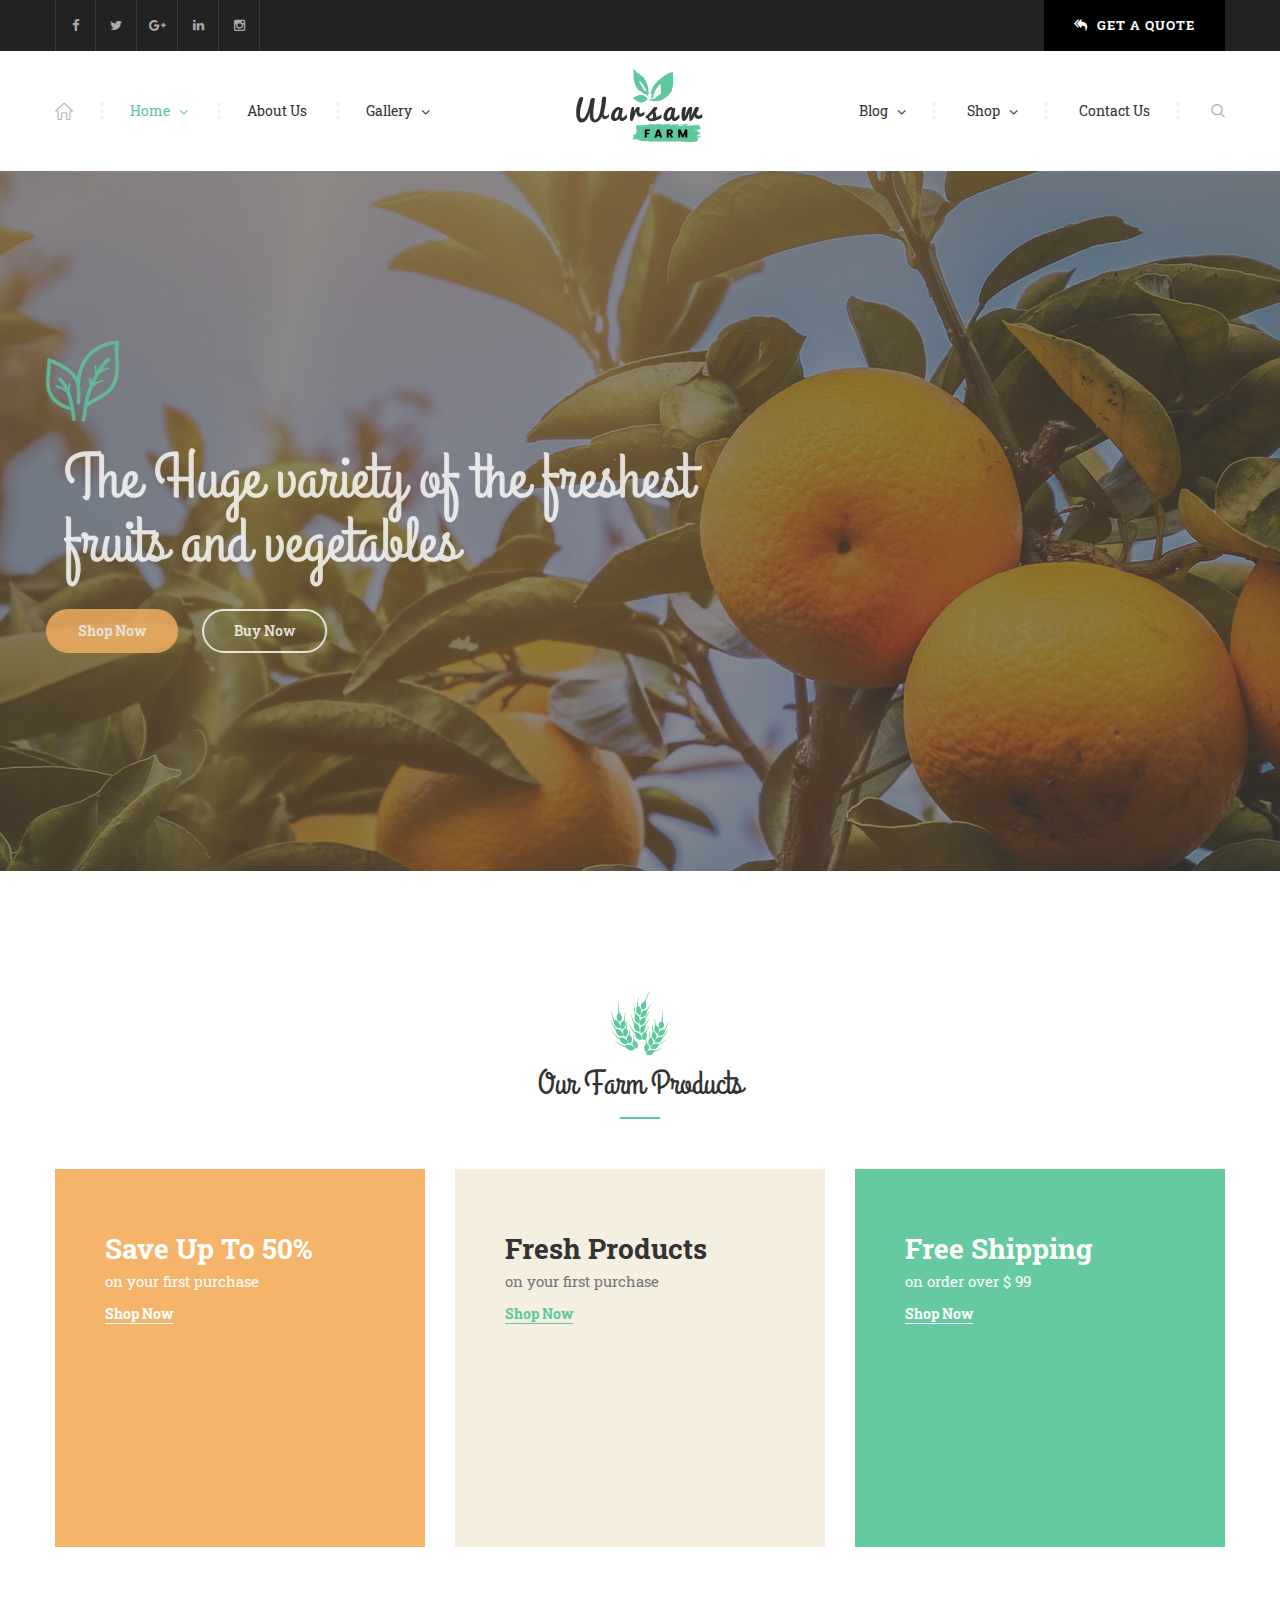
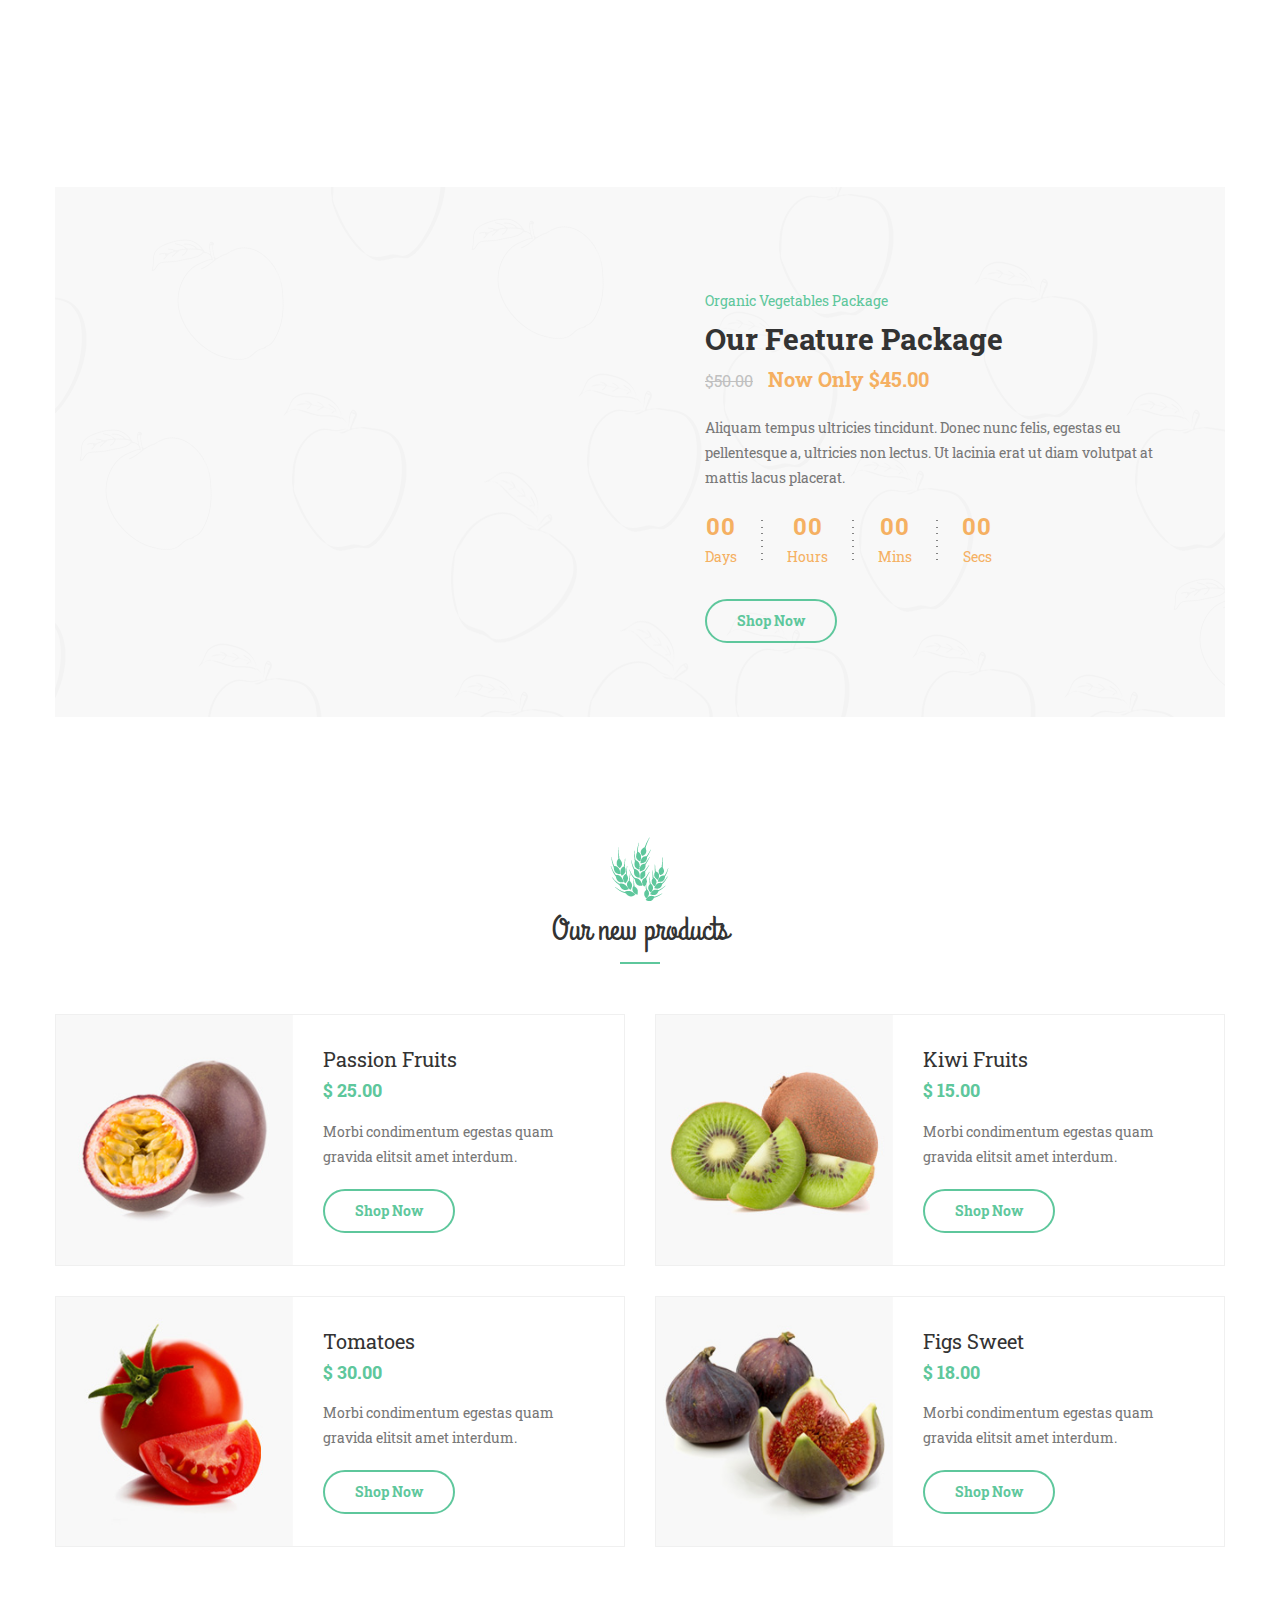
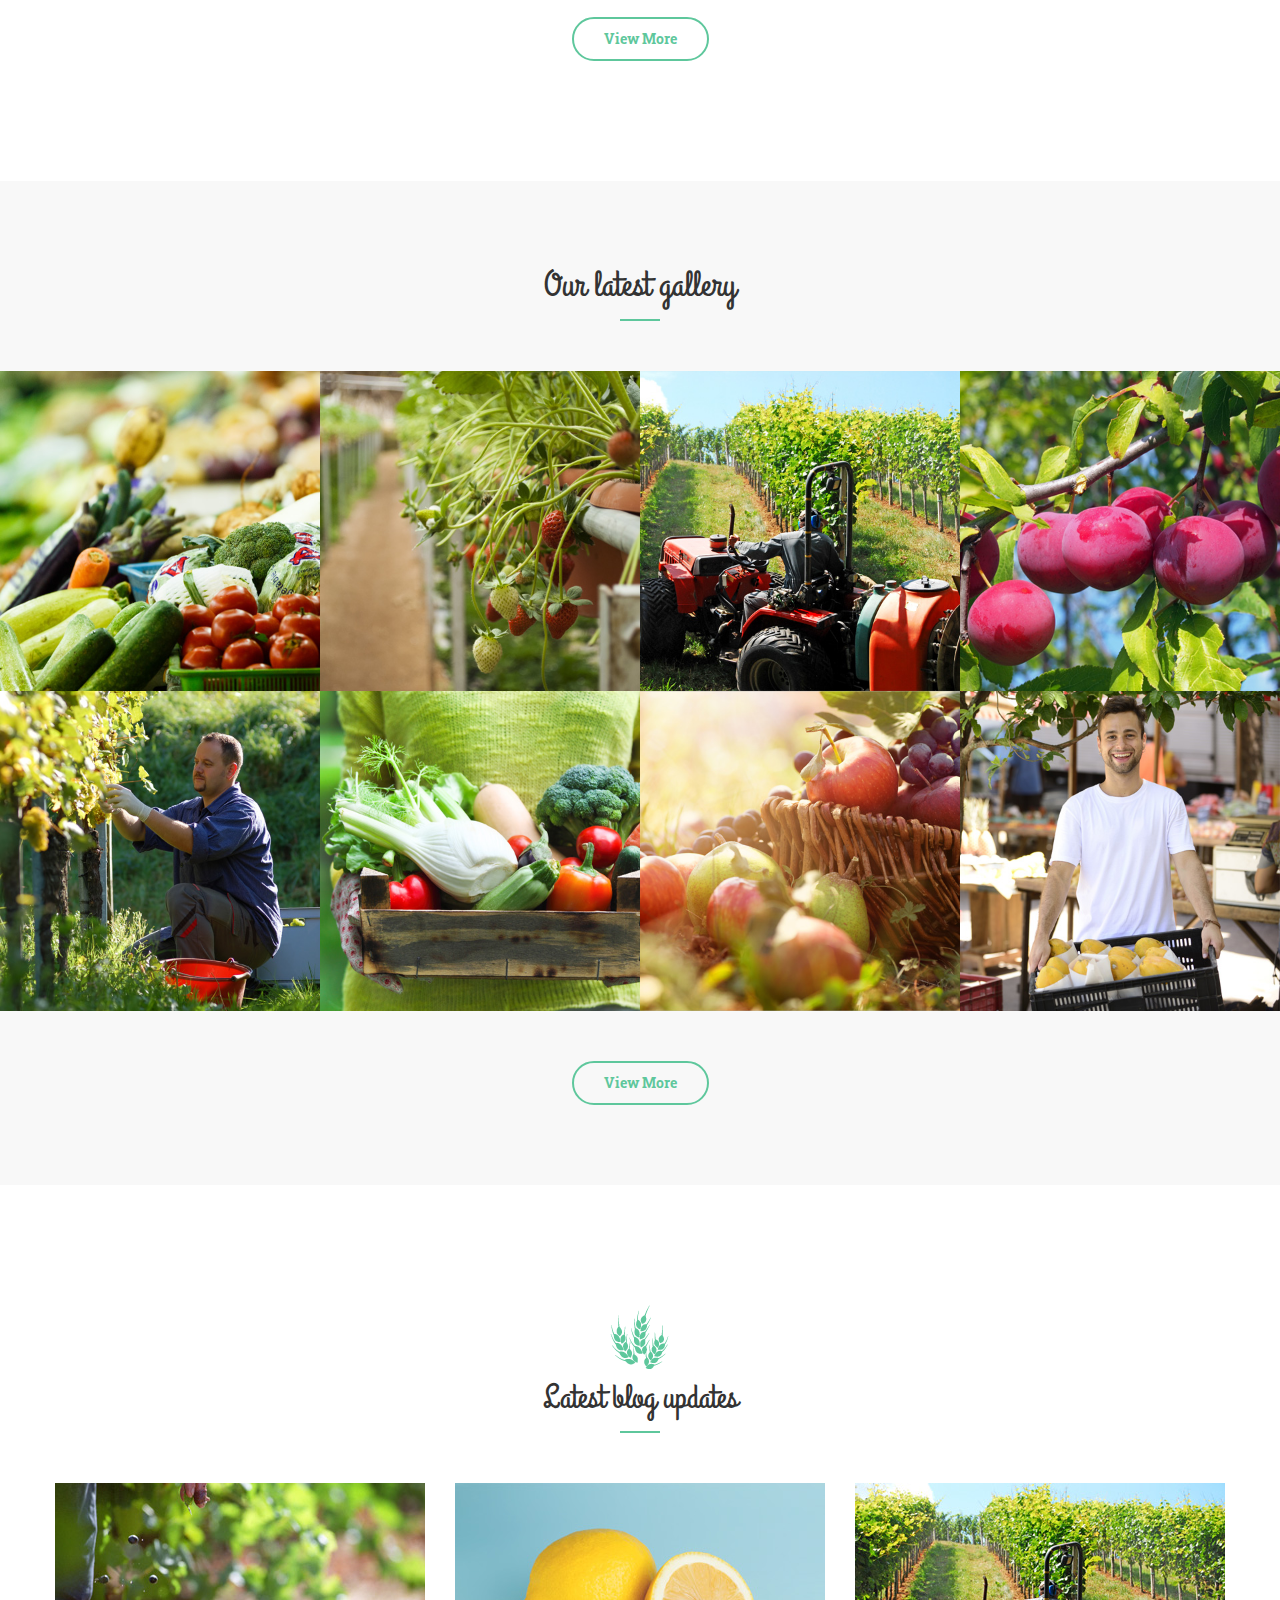
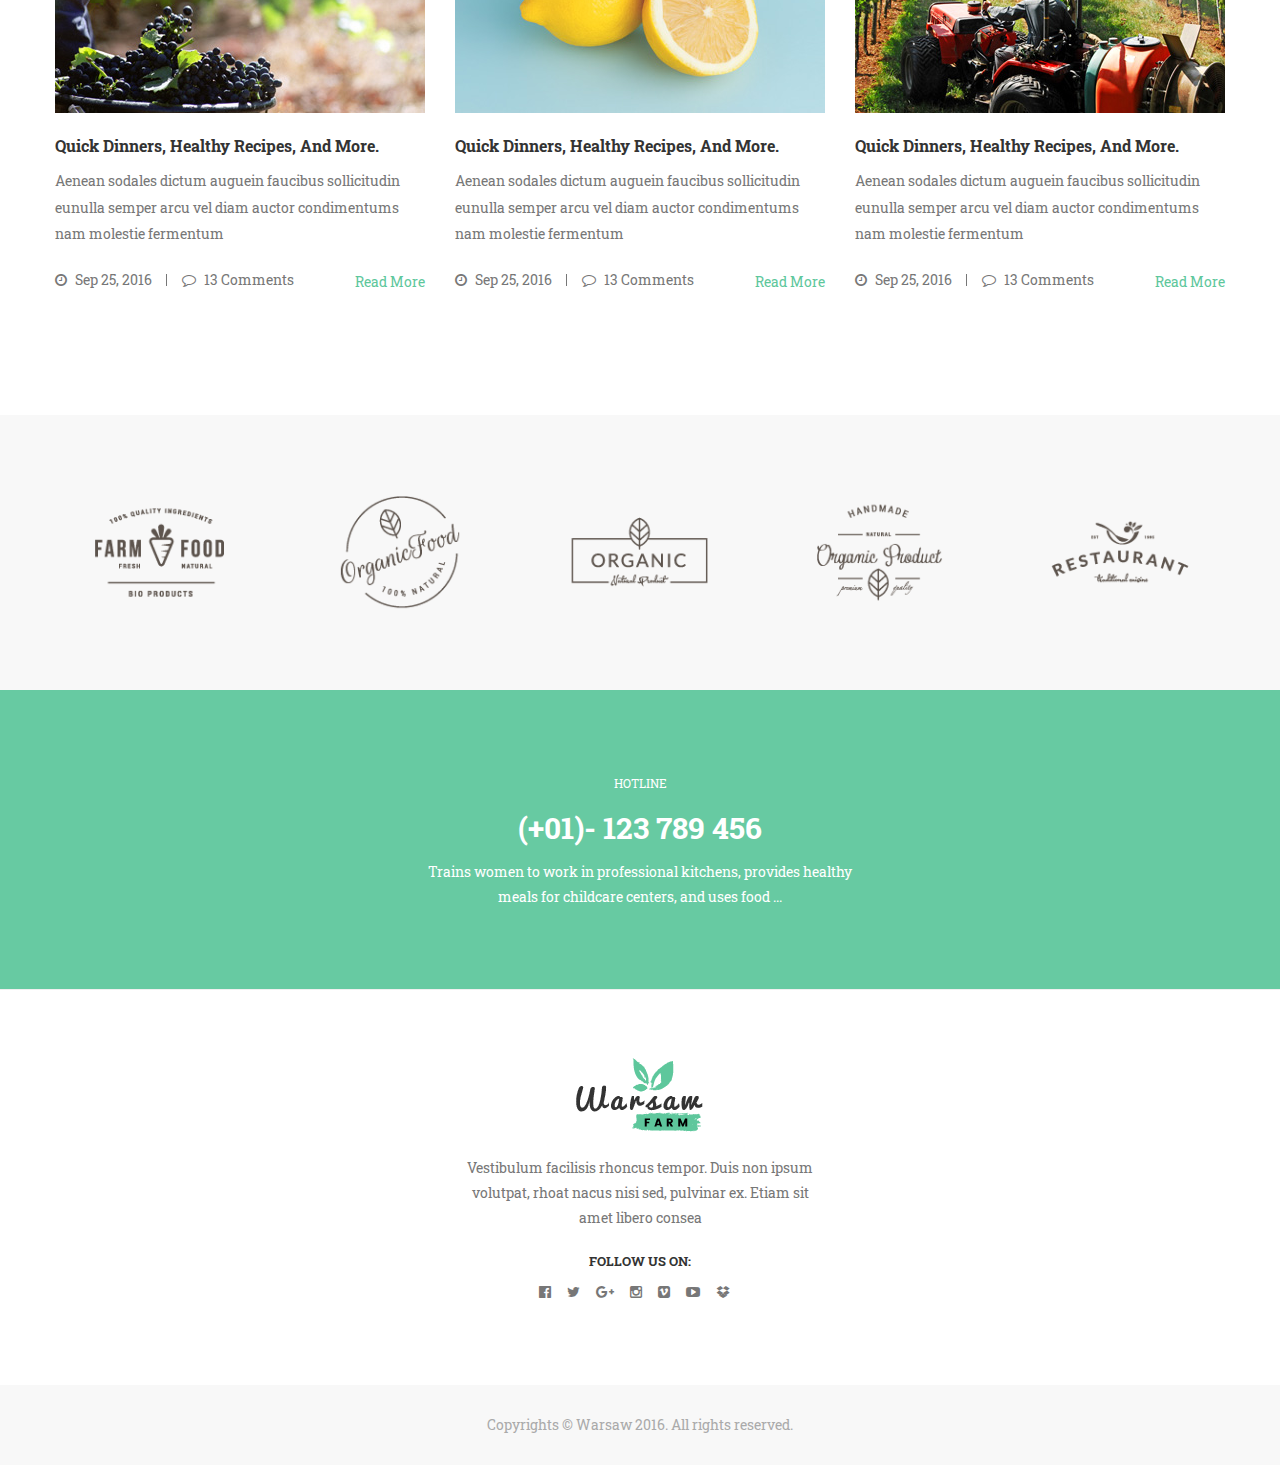
==== index-2.html @ c863c9cc "start project" ====
<!DOCTYPE html>
<html>

<!-- Mirrored from wp1.themexlab.com/2017/warsaw/index-2.html by HTTrack Website Copier/3.x [XR&CO'2014], Tue, 21 Mar 2017 23:59:52 GMT -->
<head>
<meta charset="utf-8">
<title>Warsaw : Organic Fruits &amp; Vegetables  HTML Template | Homepage Two</title>
<!-- Stylesheets -->
<link href="css/bootstrap.css" rel="stylesheet">
<link href="css/revolution-slider.css" rel="stylesheet">
<link href="css/style.css" rel="stylesheet">
<link rel="shortcut icon" href="images/favicon.ico" type="image/x-icon">
<link rel="icon" href="images/favicon.ico" type="image/x-icon">
<!-- Responsive -->
<meta http-equiv="X-UA-Compatible" content="IE=edge">
<meta name="viewport" content="width=device-width, initial-scale=1.0, maximum-scale=1.0, user-scalable=0">
<link href="css/responsive.css" rel="stylesheet">
<!--[if lt IE 9]><script src="https://cdnjs.cloudflare.com/ajax/libs/html5shiv/3.7.3/html5shiv.js"></script><![endif]-->
<!--[if lt IE 9]><script src="js/respond.js"></script><![endif]-->
</head>

<body>

<div class="page-wrapper">
 	
    <!-- Preloader -->
    <div class="preloader"></div>
 	
    <!-- Main Header / Header Style Two-->
    <header class="main-header header-style-two">
    	<!-- Header Top -->
    	<div class="header-top">
        	<div class="auto-container">
            	<div class="clearfix">
                    
                    <!--Top Left-->
                    <div class="top-left">
                    	<!--social-icon-->
                        <div class="social-icon clearfix">
                        	<a href="#"><span class="fa fa-facebook"></span></a>
                            <a href="#"><span class="fa fa-twitter"></span></a>
                            <a href="#"><span class="fa fa-google-plus"></span></a>
                            <a href="#"><span class="fa fa-linkedin"></span></a>
                            <a href="#"><span class="fa fa-instagram"></span></a>
                        </div>
                    </div>
                    
                    <!--Top Right-->
                    <div class="top-right">
                    	<a href="contact.html" class="theme-btn get-quote-btn"><span class="fa fa-reply-all"></span> Get a Quote</a>
                    </div>
                    
                </div>
                
            </div>
        </div><!-- Header Top End -->
        
        
        <!-- Main Box -->
    	<div class="main-box">
        	<div class="auto-container">
            	<div class="outer-container clearfix">
                    <!--Logo Box-->
                    <div class="logo-box">
                        <div class="logo"><a href="index.html"><img src="images/logo-2.png" alt=""></a></div>
                    </div>
                    
                    <!--Nav Outer-->
                    <div class="nav-outer clearfix">
                        <!-- Main Menu -->
                        <nav class="main-menu">
                            <div class="navbar-header">
                                <!-- Toggle Button -->    	
                                <button type="button" class="navbar-toggle" data-toggle="collapse" data-target=".navbar-collapse">
                                <span class="icon-bar"></span>
                                <span class="icon-bar"></span>
                                <span class="icon-bar"></span>
                                </button>
                            </div>
                            
                            <div class="navbar-collapse collapse clearfix">
                                <ul class="navigation clearfix">
                                    <li class="current dropdown"><a href="#">Home</a>
                                    	<ul>
                                            <li><a href="index.html">Homepage One</a></li>
                                            <li><a href="index-2.html">Homepage Two</a></li>
                                            <li><a href="index-3.html">Homepage Three</a></li>
                                            <li class="dropdown"><a href="index-3.html">Header Styles</a>
                                            	<ul>
                                                	<li><a href="index.html">Header Style One</a></li>
                                                    <li><a href="index-2.html">Header Style Two</a></li>
                                                    <li><a href="index-3.html">Header Style Three</a></li>
                                                </ul>
                                            </li>
                                        </ul>
                                    </li>
                                    <li><a href="about-us.html">About Us</a></li>
                                    <li class="dropdown"><a href="#">Gallery</a>
                                    	<ul>
                                            <li><a href="gallery-three-column.html">Gallery Three Column</a></li>
                                            <li><a href="gallery-masonry.html">Gallery Masonry</a></li>
                                            <li><a href="gallery-fullwidth.html">Gallery Fullwidth</a></li>
                                        </ul>
                                    </li>
                                 </ul>
                                 
                                 <ul class="navigation clearfix">
                                    <li class="dropdown"><a href="#">Blog</a>
                                    	<ul>
                                            <li><a href="blog.html">Our Blog</a></li>
                                            <li><a href="blog-single.html">Blog Single</a></li>
                                        </ul>
                                    </li>
                                    <li class="dropdown"><a href="#">Shop</a>
                                    	<ul>
                                            <li><a href="shop.html">Our Shop</a></li>
                                            <li><a href="shop-single.html">Shop Single</a></li>
                                            <li><a href="shopping-cart.html">Shopping Cart</a></li>
                                            <li><a href="checkout.html">Checkout</a></li>
                                        </ul>
                                    </li>
                                    <li><a href="contact.html">Contact Us</a></li>
                                 </ul>
                            </div>
                        </nav><!-- Main Menu End-->
                        
                    </div><!--Nav Outer End-->
                    
                    <!--Home Button-->
                    <div class="home-btn"><a href="index.html"><span class="flaticon-home"></span></a></div>
                    <!--Search Button-->
                    <div class="search-box-btn"><span class="flaticon-search"></span></div>
                    
                    <!-- Hidden Nav Toggler -->
                    <div class="nav-toggler">
                    <button class="hidden-bar-opener"><span class="icon fa fa-bars"></span></button>
                    </div><!-- / Hidden Nav Toggler -->
                    
            	</div>    
            </div>
        </div>
    
    </header>
    <!--End Main Header -->
    
    
    <!-- Hidden Navigation Bar -->
    <section class="hidden-bar right-align">
        
        <div class="hidden-bar-closer">
            <button class="btn"><i class="fa fa-close"></i></button>
        </div>
        
        <!-- Hidden Bar Wrapper -->
        <div class="hidden-bar-wrapper">
        
            <!-- .logo -->
            <div class="logo text-center">
                <a href="index.html"><img src="images/logo-4.png" alt=""></a>			
            </div><!-- /.logo -->
            
            <!-- .Side-menu -->
            <div class="side-menu">
            <!-- .navigation -->
                <ul class="navigation">
                    <li class="current dropdown"><a href="#">Home</a>
                        <ul>
                            <li><a href="index.html">Homepage One</a></li>
                            <li><a href="index-2.html">Homepage Two</a></li>
                            <li><a href="index-3.html">Homepage Three</a></li>
                            <li class="dropdown"><a href="index-3.html">Header Styles</a>
                                <ul>
                                    <li><a href="index.html">Header Style One</a></li>
                                    <li><a href="index-2.html">Header Style Two</a></li>
                                    <li><a href="index-3.html">Header Style Three</a></li>
                                </ul>
                            </li>
                        </ul>
                    </li>
                    <li><a href="about-us.html">About Us</a></li>
                    <li class="dropdown"><a href="#">Gallery</a>
                        <ul>
                            <li><a href="gallery-three-column.html">Gallery Three Column</a></li>
                            <li><a href="gallery-masonry.html">Gallery Masonry</a></li>
                            <li><a href="gallery-fullwidth.html">Gallery Fullwidth</a></li>
                        </ul>
                    </li>
                    <li class="dropdown"><a href="#">Blog</a>
                        <ul>
                            <li><a href="blog.html">Our Blog</a></li>
                            <li><a href="blog-single.html">Blog Single</a></li>
                        </ul>
                    </li>
                    <li class="dropdown"><a href="#">Shop</a>
                        <ul>
                            <li><a href="shop.html">Our Shop</a></li>
                            <li><a href="shop-single.html">Shop Single</a></li>
                            <li><a href="shopping-cart.html">Shopping Cart</a></li>
                            <li><a href="checkout.html">Checkout</a></li>
                        </ul>
                    </li>
                    <li><a href="contact.html">Contact Us</a></li>
                </ul>
            </div><!-- /.Side-menu -->
        
            <div class="social-icons">
                <ul>
                    <li><a href="#"><i class="fa fa-facebook"></i></a></li>
                    <li><a href="#"><i class="fa fa-twitter"></i></a></li>
                    <li><a href="#"><i class="fa fa-google-plus"></i></a></li>
                    <li><a href="#"><i class="fa fa-linkedin"></i></a></li>
                </ul>
            </div>
        
        </div><!-- / Hidden Bar Wrapper -->
    </section>
    <!-- / Hidden Bar -->
    
    
    <!--Main Slider-->
    <section class="main-slider" id="scroll-section-one" data-start-height="700" data-slide-overlay="yes">
    	
        <div class="tp-banner-container">
            <div class="tp-banner">
                <ul>
                	
                    <li data-transition="fade" data-slotamount="1" data-masterspeed="1000" data-thumb="images/main-slider/image-2.jpg"  data-saveperformance="off"  data-title="Awesome Title Here">
                    <img src="images/main-slider/image-2.jpg"  alt=""  data-bgposition="center top" data-bgfit="cover" data-bgrepeat="no-repeat"> 
                    
                    <div class="tp-caption sfl sfb tp-resizeme"
                    data-x="left" data-hoffset="15"
                    data-y="center" data-voffset="-140"
                    data-speed="1500"
                    data-start="500"
                    data-easing="easeOutExpo"
                    data-splitin="none"
                    data-splitout="none"
                    data-elementdelay="0.01"
                    data-endelementdelay="0.3"
                    data-endspeed="1200"
                    data-endeasing="Power4.easeIn"><figure class="content-image"><img src="images/main-slider/leaf-icon.png" alt=""></figure></div>
                    
                    <div class="tp-caption sfr sfb tp-resizeme"
                    data-x="left" data-hoffset="15"
                    data-y="center" data-voffset="-10"
                    data-speed="1500"
                    data-start="500"
                    data-easing="easeOutExpo"
                    data-splitin="none"
                    data-splitout="none"
                    data-elementdelay="0.01"
                    data-endelementdelay="0.3"
                    data-endspeed="1200"
                    data-endeasing="Power4.easeIn"><h3>The Huge variety of the freshest <br>fruits and vegetables</h3></div>
                    
                    <div class="tp-caption sfl sfb tp-resizeme"
                    data-x="left" data-hoffset="15"
                    data-y="center" data-voffset="110"
                    data-speed="1500"
                    data-start="500"
                    data-easing="easeOutExpo"
                    data-splitin="none"
                    data-splitout="none"
                    data-elementdelay="0.01"
                    data-endelementdelay="0.3"
                    data-endspeed="1200"
                    data-endeasing="Power4.easeIn"><a href="shop.html" class="theme-btn btn-style-one">Shop Now</a> &ensp;&ensp; <a href="shop.html" class="theme-btn btn-style-three">Buy Now</a></div>
                    
                    
                    </li>
                    
                    <li data-transition="fade" data-slotamount="1" data-masterspeed="1000" data-thumb="images/main-slider/image-1.jpg"  data-saveperformance="off"  data-title="Awesome Title Here">
                    <img src="images/main-slider/image-1.jpg"  alt=""  data-bgposition="center top" data-bgfit="cover" data-bgrepeat="no-repeat"> 
                    
                    <div class="tp-caption sft sfb tp-resizeme"
                    data-x="center" data-hoffset="0"
                    data-y="center" data-voffset="-140"
                    data-speed="1500"
                    data-start="500"
                    data-easing="easeOutExpo"
                    data-splitin="none"
                    data-splitout="none"
                    data-elementdelay="0.01"
                    data-endelementdelay="0.3"
                    data-endspeed="1200"
                    data-endeasing="Power4.easeIn"><figure class="content-image"><img src="images/main-slider/leaf-icon.png" alt=""></figure></div>
                    
                    <div class="tp-caption sft sfb tp-resizeme"
                    data-x="center" data-hoffset="0"
                    data-y="center" data-voffset="-10"
                    data-speed="1500"
                    data-start="500"
                    data-easing="easeOutExpo"
                    data-splitin="none"
                    data-splitout="none"
                    data-elementdelay="0.01"
                    data-endelementdelay="0.3"
                    data-endspeed="1200"
                    data-endeasing="Power4.easeIn"><h3 class="text-center">The Huge variety of the freshest <br>fruits and vegetables</h3></div>
                    
                    <div class="tp-caption sfb sfb tp-resizeme"
                    data-x="center" data-hoffset="0"
                    data-y="center" data-voffset="110"
                    data-speed="1500"
                    data-start="500"
                    data-easing="easeOutExpo"
                    data-splitin="none"
                    data-splitout="none"
                    data-elementdelay="0.01"
                    data-endelementdelay="0.3"
                    data-endspeed="1200"
                    data-endeasing="Power4.easeIn"><a href="shop.html" class="theme-btn btn-style-one">Shop Now</a> &ensp;&ensp; <a href="shop.html" class="theme-btn btn-style-three">Buy Now</a></div>
                    
                    
                    </li>
                    
                    <li data-transition="zoomout" data-slotamount="1" data-masterspeed="1000" data-thumb="images/main-slider/image-3.jpg"  data-saveperformance="off"  data-title="Awesome Title Here">
                    <img src="images/main-slider/image-3.jpg"  alt=""  data-bgposition="center top" data-bgfit="cover" data-bgrepeat="no-repeat"> 
                    
                    <div class="tp-caption sft sfb tp-resizeme"
                    data-x="center" data-hoffset="0"
                    data-y="center" data-voffset="-140"
                    data-speed="1500"
                    data-start="500"
                    data-easing="easeOutExpo"
                    data-splitin="none"
                    data-splitout="none"
                    data-elementdelay="0.01"
                    data-endelementdelay="0.3"
                    data-endspeed="1200"
                    data-endeasing="Power4.easeIn"><figure class="content-image"><img src="images/main-slider/leaf-icon.png" alt=""></figure></div>
                    
                    <div class="tp-caption sft sfb tp-resizeme"
                    data-x="center" data-hoffset="0"
                    data-y="center" data-voffset="-10"
                    data-speed="1500"
                    data-start="500"
                    data-easing="easeOutExpo"
                    data-splitin="none"
                    data-splitout="none"
                    data-elementdelay="0.01"
                    data-endelementdelay="0.3"
                    data-endspeed="1200"
                    data-endeasing="Power4.easeIn"><h3 class="text-center">The Huge variety of the freshest <br>fruits and vegetables</h3></div>
                    
                    <div class="tp-caption sfb sfb tp-resizeme"
                    data-x="center" data-hoffset="0"
                    data-y="center" data-voffset="110"
                    data-speed="1500"
                    data-start="500"
                    data-easing="easeOutExpo"
                    data-splitin="none"
                    data-splitout="none"
                    data-elementdelay="0.01"
                    data-endelementdelay="0.3"
                    data-endspeed="1200"
                    data-endeasing="Power4.easeIn"><a href="shop.html" class="theme-btn btn-style-one">Shop Now</a> &ensp;&ensp; <a href="shop.html" class="theme-btn btn-style-three">Buy Now</a></div>
                    
                    
                    </li>
                    
                </ul>
                
            	<div class="tp-bannertimer"></div>
            </div>
        </div>
    </section>
    
    
    <!--Products Section One-->
    <section class="products-section-one">
    	<div class="auto-container">
        	<!--Section Title-->
            <div class="sec-title-one">
                <h2>Our Farm Products</h2>
            </div>
            
            <div class="row clearfix">
            	
                <!--Product Style One-->
                <div class="product-style-one orange-theme col-md-4 col-sm-6 col-xs-12">
                	<div class="inner-box">
                    	<div class="content">
                            <h3>Save up to 50%</h3>
                            <div class="text">on your first purchase</div>
                            <a href="shop.html" class="default-link">Shop Now</a>
                        </div>
                        <figure class="food-image wow fadeInUp" data-wow-delay="0ms" data-wow-duration="1500ms"><img src="images/resource/food-image-5.png" alt=""></figure>
                    </div>
                </div>
                
                 <!--Product Style One-->
                <div class="product-style-one light-theme col-md-4 col-sm-6 col-xs-12">
                	<div class="inner-box">
                    	<div class="content">
                            <h3>Fresh products</h3>
                            <div class="text">on your first purchase</div>
                            <a href="shop.html" class="default-link">Shop Now</a>
                        </div>
                        <figure class="food-image wow fadeInUp" data-wow-delay="300ms" data-wow-duration="1500ms"><img src="images/resource/food-image-6.png" alt=""></figure>
                    </div>
                </div>
                
                 <!--Product Style One-->
                <div class="product-style-one green-theme col-md-4 col-sm-6 col-xs-12">
                	<div class="inner-box">
                    	<div class="content">
                            <h3>Free shipping</h3>
                            <div class="text">on order over $ 99</div>
                            <a href="shop.html" class="default-link">Shop Now</a>
                        </div>
                        <figure class="food-image wow fadeInUp" data-wow-delay="600ms" data-wow-duration="1500ms"><img src="images/resource/food-image-7.png" alt=""></figure>
                    </div>
                </div>
                
            </div>
            
        </div>
    </section>
    
    
    <!--Featured Package Section-->
    <section class="featured-package-section">
    	<div class="auto-container">
        	<div class="package-box">
            	<div class="inner">
                	<div class="row clearfix">
                    	<!--Image Column-->
                        <div class="image-column col-md-6 col-sm-6 col-xs-12">
                        	<figure class="image-box wow fadeInLeft" data-wow-delay="0ms" data-wow-duration="1500ms"><img src="images/resource/man-with-food.png" alt=""></figure>
                        </div>
                        <!--Content Column-->
                        <div class="content-column col-md-6 col-sm-12 col-xs-12">
                        	<div class="content-box">
                                <div class="info">
                                    <div class="sub-title">Organic Vegetables Package</div>
                                    <div class="title">Our Feature Package</div>
                                    <div class="pricing"><span class="old-price">$50.00</span> Now Only $45.00</div>
                                </div>
                                <div class="text">Aliquam tempus ultricies tincidunt. Donec nunc felis, egestas eu pellentesque a, ultricies non lectus. Ut lacinia erat ut diam volutpat at mattis lacus placerat. </div>
                                
                                <!--Countdown Timer-->
                                <div class="time-counter"><div class="time-countdown clearfix" data-countdown="2017/02/16"></div></div>
                                
                                <div class="link-box"><a href="shop.html" class="theme-btn btn-style-four">Shop Now</a></div>
                                    
                            </div>
                        </div>
                    </div>
                </div>
            </div>
        </div>
    </section>
    
    
    <!--Products Section Two-->
    <section class="products-section-two">
    	<div class="auto-container">
        	<!--Section Title-->
            <div class="sec-title-one">
                <h2>Our new products</h2>
            </div>
            
        	<div class="row clearfix">
            	<!--Product Tyle TWo-->
            	<div class="product-style-two col-md-6 col-sm-6 col-xs-12">
                    <div class="inner-box">
                    	<div class="clearfix">
                            <!--Image Column-->
                            <div class="image-column col-lg-5 col-md-12 col-sm-12 col-xs-12"><figure class="image"><a href="shop-single.html"><img src="images/resource/food-image-8.jpg" alt=""></a></figure></div>
                            <!--Content Column-->
                            <div class="content-column col-lg-7 col-md-12 col-sm-12 col-xs-12">
                                <div class="inner">
                                    <h3>Passion Fruits</h3>
                                    <div class="price">$ 25.00</div>
                                    <div class="text">Morbi condimentum egestas quam gravida elitsit amet interdum.</div>
                                    <div class="link-box"><a href="shop.html" class="theme-btn btn-style-four">Shop Now</a></div>
                                </div>
                            </div>
                        </div>
                    </div>
                </div>
                
                <!--Product Tyle TWo-->
            	<div class="product-style-two col-md-6 col-sm-6 col-xs-12">
                    <div class="inner-box">
                    	<div class="clearfix">
                            <!--Image Column-->
                            <div class="image-column col-lg-5 col-md-12 col-sm-12 col-xs-12"><figure class="image"><a href="shop-single.html"><img src="images/resource/food-image-9.jpg" alt=""></a></figure></div>
                            <!--Content Column-->
                            <div class="content-column col-lg-7 col-md-12 col-sm-12 col-xs-12">
                                <div class="inner">
                                    <h3>Kiwi Fruits</h3>
                                    <div class="price">$ 15.00</div>
                                    <div class="text">Morbi condimentum egestas quam gravida elitsit amet interdum.</div>
                                    <div class="link-box"><a href="shop.html" class="theme-btn btn-style-four">Shop Now</a></div>
                                </div>
                            </div>
                        </div>
                    </div>
                </div>
                
                <!--Product Tyle TWo-->
            	<div class="product-style-two col-md-6 col-sm-6 col-xs-12">
                    <div class="inner-box">
                    	<div class="clearfix">
                            <!--Image Column-->
                            <div class="image-column col-lg-5 col-md-12 col-sm-12 col-xs-12"><figure class="image"><a href="shop-single.html"><img src="images/resource/food-image-10.jpg" alt=""></a></figure></div>
                            <!--Content Column-->
                            <div class="content-column col-lg-7 col-md-12 col-sm-12 col-xs-12">
                                <div class="inner">
                                    <h3>Tomatoes</h3>
                                    <div class="price">$ 30.00</div>
                                    <div class="text">Morbi condimentum egestas quam gravida elitsit amet interdum.</div>
                                    <div class="link-box"><a href="shop.html" class="theme-btn btn-style-four">Shop Now</a></div>
                                </div>
                            </div>
                        </div>
                    </div>
                </div>
                
                <!--Product Tyle TWo-->
            	<div class="product-style-two col-md-6 col-sm-6 col-xs-12">
                    <div class="inner-box">
                    	<div class="clearfix">
                            <!--Image Column-->
                            <div class="image-column col-lg-5 col-md-12 col-sm-12 col-xs-12"><figure class="image"><a href="shop-single.html"><img src="images/resource/food-image-11.jpg" alt=""></a></figure></div>
                            <!--Content Column-->
                            <div class="content-column col-lg-7 col-md-12 col-sm-12 col-xs-12">
                                <div class="inner">
                                    <h3>Figs Sweet</h3>
                                    <div class="price">$ 18.00</div>
                                    <div class="text">Morbi condimentum egestas quam gravida elitsit amet interdum.</div>
                                    <div class="link-box"><a href="shop.html" class="theme-btn btn-style-four">Shop Now</a></div>
                                </div>
                            </div>
                        </div>
                    </div>
                </div>
                
            </div>
            
            <!--Button Outer-->
			<div class="more-btn-outer text-center"><a href="shop.html" class="theme-btn btn-style-four">View More</a></div>
                
        </div>
    </section>
    
    
    <!--Gallery Section Two-->
    <section class="gallery-section-two fullwidth-gallery">
    	<div class="auto-container">
        	<!--Section Title-->
            <div class="sec-title-two">
                <h2>Our latest gallery</h2>
            </div>
        </div>
            
        <div class="clearfix">
        
            <!--Default Portfolio Item -->
            <div class="default-portfolio-item col-lg-3 col-md-4 col-sm-6 col-xs-12">
                <div class="inner-box">
                    <figure class="image-box"><img src="images/gallery/7.jpg" alt=""></figure>
                    <div class="overlay-box">
                        <div class="overlay-inner">
                            <div class="overlay-content">
                                <a href="images/gallery/7.jpg" class="lightbox-image option-btn theme-btn" title="Image Caption Here" data-fancybox-group="fancybox"><span class="fa fa-search"></span></a>
                                <a href="shop.html" class="option-btn theme-btn"><span class="fa fa-link"></span></a>
                            </div>
                        </div>
                    </div>
                </div>
            </div>
            
            <!--Default Portfolio Item -->
            <div class="default-portfolio-item col-lg-3 col-md-4 col-sm-6 col-xs-12">
                <div class="inner-box">
                    <figure class="image-box"><img src="images/gallery/8.jpg" alt=""></figure>
                    <div class="overlay-box">
                        <div class="overlay-inner">
                            <div class="overlay-content">
                                <a href="images/gallery/8.jpg" class="lightbox-image option-btn theme-btn" title="Image Caption Here" data-fancybox-group="fancybox"><span class="fa fa-search"></span></a>
                                <a href="shop.html" class="option-btn theme-btn"><span class="fa fa-link"></span></a>
                            </div>
                        </div>
                    </div>
                </div>
            </div>
            
            <!--Default Portfolio Item -->
            <div class="default-portfolio-item col-lg-3 col-md-4 col-sm-6 col-xs-12">
                <div class="inner-box">
                    <figure class="image-box"><img src="images/gallery/9.jpg" alt=""></figure>
                    <div class="overlay-box">
                        <div class="overlay-inner">
                            <div class="overlay-content">
                                <a href="images/gallery/9.jpg" class="lightbox-image option-btn theme-btn" title="Image Caption Here" data-fancybox-group="fancybox"><span class="fa fa-search"></span></a>
                                <a href="shop.html" class="option-btn theme-btn"><span class="fa fa-link"></span></a>
                            </div>
                        </div>
                    </div>
                </div>
            </div>
            
            <!--Default Portfolio Item -->
            <div class="default-portfolio-item col-lg-3 col-md-4 col-sm-6 col-xs-12">
                <div class="inner-box">
                    <figure class="image-box"><img src="images/gallery/10.jpg" alt=""></figure>
                    <div class="overlay-box">
                        <div class="overlay-inner">
                            <div class="overlay-content">
                                <a href="images/gallery/10.jpg" class="lightbox-image option-btn theme-btn" title="Image Caption Here" data-fancybox-group="fancybox"><span class="fa fa-search"></span></a>
                                <a href="shop.html" class="option-btn theme-btn"><span class="fa fa-link"></span></a>
                            </div>
                        </div>
                    </div>
                </div>
            </div>
            
            <!--Default Portfolio Item -->
            <div class="default-portfolio-item col-lg-3 col-md-4 col-sm-6 col-xs-12">
                <div class="inner-box">
                    <figure class="image-box"><img src="images/gallery/11.jpg" alt=""></figure>
                    <div class="overlay-box">
                        <div class="overlay-inner">
                            <div class="overlay-content">
                                <a href="images/gallery/7.jpg" class="lightbox-image option-btn theme-btn" title="Image Caption Here" data-fancybox-group="fancybox"><span class="fa fa-search"></span></a>
                                <a href="shop.html" class="option-btn theme-btn"><span class="fa fa-link"></span></a>
                            </div>
                        </div>
                    </div>
                </div>
            </div>
            
            <!--Default Portfolio Item -->
            <div class="default-portfolio-item col-lg-3 col-md-4 col-sm-6 col-xs-12">
                <div class="inner-box">
                    <figure class="image-box"><img src="images/gallery/12.jpg" alt=""></figure>
                    <div class="overlay-box">
                        <div class="overlay-inner">
                            <div class="overlay-content">
                                <a href="images/gallery/8.jpg" class="lightbox-image option-btn theme-btn" title="Image Caption Here" data-fancybox-group="fancybox"><span class="fa fa-search"></span></a>
                                <a href="shop.html" class="option-btn theme-btn"><span class="fa fa-link"></span></a>
                            </div>
                        </div>
                    </div>
                </div>
            </div>
            
            <!--Default Portfolio Item -->
            <div class="default-portfolio-item col-lg-3 col-md-4 col-sm-6 col-xs-12">
                <div class="inner-box">
                    <figure class="image-box"><img src="images/gallery/13.jpg" alt=""></figure>
                    <div class="overlay-box">
                        <div class="overlay-inner">
                            <div class="overlay-content">
                                <a href="images/gallery/9.jpg" class="lightbox-image option-btn theme-btn" title="Image Caption Here" data-fancybox-group="fancybox"><span class="fa fa-search"></span></a>
                                <a href="shop.html" class="option-btn theme-btn"><span class="fa fa-link"></span></a>
                            </div>
                        </div>
                    </div>
                </div>
            </div>
            
            <!--Default Portfolio Item -->
            <div class="default-portfolio-item col-lg-3 col-md-4 col-sm-6 col-xs-12">
                <div class="inner-box">
                    <figure class="image-box"><img src="images/gallery/14.jpg" alt=""></figure>
                    <div class="overlay-box">
                        <div class="overlay-inner">
                            <div class="overlay-content">
                                <a href="images/gallery/10.jpg" class="lightbox-image option-btn theme-btn" title="Image Caption Here" data-fancybox-group="fancybox"><span class="fa fa-search"></span></a>
                                <a href="shop.html" class="option-btn theme-btn"><span class="fa fa-link"></span></a>
                            </div>
                        </div>
                    </div>
                </div>
            </div>
            
        </div>
            
        <!--Button Outer-->
        <div class="more-btn-outer text-center"><a href="gallery-three-column.html" class="theme-btn btn-style-four">View More</a></div>
            
            
    </section>
    
    
    <!--News Section-->
    <section class="news-section">
        <div class="auto-container">
        	<!--Section Title-->
            <div class="sec-title-one">
                <h2>Latest blog updates</h2>
            </div>
            
        	<div class="row clearfix">
            	
                <!--News Style One-->
                <div class="news-style-one col-md-4 col-sm-6 col-xs-12">
                	<div class="inner-box">
                    	<figure class="image-box"><a href="blog-single.html"><img src="images/resource/blog-image-1.jpg" alt=""></a></figure>
                        <div class="lower-content">
                        	<h3><a href="blog-single.html">Quick Dinners, Healthy Recipes, And More.</a></h3>
                            <div class="text">Aenean sodales dictum auguein faucibus sollicitudin eunulla semper arcu vel diam auctor condimentums nam molestie fermentum </div>
                            <div class="info clearfix">
                            	<ul class="post-meta clearfix">
                                	<li><a href="#"><span class="fa fa-clock-o"></span> Sep  25, 2016</a></li>
                                    <li><a href="#"><span class="fa fa-comment-o"></span> 13 Comments</a></li>
                                </ul>
                                <div class="more-link"><a href="blog-single.html">Read More</a></div>
                            </div>
                        </div>
                    </div>
                </div>
                
                <!--News Style One-->
                <div class="news-style-one col-md-4 col-sm-6 col-xs-12">
                	<div class="inner-box">
                    	<figure class="image-box"><a href="blog-single.html"><img src="images/resource/blog-image-2.jpg" alt=""></a></figure>
                        <div class="lower-content">
                        	<h3><a href="blog-single.html">Quick Dinners, Healthy Recipes, And More.</a></h3>
                            <div class="text">Aenean sodales dictum auguein faucibus sollicitudin eunulla semper arcu vel diam auctor condimentums nam molestie fermentum </div>
                            <div class="info clearfix">
                            	<ul class="post-meta clearfix">
                                	<li><a href="#"><span class="fa fa-clock-o"></span> Sep  25, 2016</a></li>
                                    <li><a href="#"><span class="fa fa-comment-o"></span> 13 Comments</a></li>
                                </ul>
                                <div class="more-link"><a href="blog-single.html">Read More</a></div>
                            </div>
                        </div>
                    </div>
                </div>
                
                <!--News Style One-->
                <div class="news-style-one col-md-4 col-sm-6 col-xs-12">
                	<div class="inner-box">
                    	<figure class="image-box"><a href="blog-single.html"><img src="images/resource/blog-image-3.jpg" alt=""></a></figure>
                        <div class="lower-content">
                        	<h3><a href="blog-single.html">Quick Dinners, Healthy Recipes, And More.</a></h3>
                            <div class="text">Aenean sodales dictum auguein faucibus sollicitudin eunulla semper arcu vel diam auctor condimentums nam molestie fermentum </div>
                            <div class="info clearfix">
                            	<ul class="post-meta clearfix">
                                	<li><a href="#"><span class="fa fa-clock-o"></span> Sep  25, 2016</a></li>
                                    <li><a href="#"><span class="fa fa-comment-o"></span> 13 Comments</a></li>
                                </ul>
                                <div class="more-link"><a href="blog-single.html">Read More</a></div>
                            </div>
                        </div>
                    </div>
                </div>
                
            </div>
        </div>
    </section>
    
    
    <!--sponsors style one / Alternate-->
    <section class="sponsors-style-one alternate">
    	<div class="auto-container">
            
    		<div class="sponsors-outer">
                <!--Sponsors Carousel-->
                <ul class="sponsors-carousel">
                    <li class="slide-item"><figure class="image-box"><a href="#"><img src="images/sponsors/1.png" alt=""></a></figure></li>
                    <li class="slide-item"><figure class="image-box"><a href="#"><img src="images/sponsors/2.png" alt=""></a></figure></li>
                    <li class="slide-item"><figure class="image-box"><a href="#"><img src="images/sponsors/3.png" alt=""></a></figure></li>
                    <li class="slide-item"><figure class="image-box"><a href="#"><img src="images/sponsors/4.png" alt=""></a></figure></li>
                    <li class="slide-item"><figure class="image-box"><a href="#"><img src="images/sponsors/5.png" alt=""></a></figure></li>
                    <li class="slide-item"><figure class="image-box"><a href="#"><img src="images/sponsors/1.png" alt=""></a></figure></li>
                    <li class="slide-item"><figure class="image-box"><a href="#"><img src="images/sponsors/2.png" alt=""></a></figure></li>
                    <li class="slide-item"><figure class="image-box"><a href="#"><img src="images/sponsors/3.png" alt=""></a></figure></li>
                    <li class="slide-item"><figure class="image-box"><a href="#"><img src="images/sponsors/4.png" alt=""></a></figure></li>
                    <li class="slide-item"><figure class="image-box"><a href="#"><img src="images/sponsors/5.png" alt=""></a></figure></li>
                </ul>
            </div>
        </div>
    </section>
    
    
    <!--Call TO Action One-->
    <section class="call-to-action-one">
    	
        <!--Floted Image Left-->
        <figure class="floated-image-left wow fadeInLeft" data-wow-delay="0ms" data-wow-duration="1500ms"><img src="images/resource/man-with-food-2.png" alt=""></figure>
        
        <!--Floted Image Right-->
        <figure class="floated-image-right wow fadeInRight" data-wow-delay="0ms" data-wow-duration="1500ms"><img src="images/resource/food-image-12.png" alt=""></figure>
        
    	<div class="auto-container">
        	<div class="content-box">
            	<div class="sub-title">HOTLINE</div>
                <div class="phone-number">(+01)- 123 789 456</div>
                <div class="text">Trains women to work in professional kitchens, provides healthy meals for childcare centers, and uses food ...</div>
            </div>
        </div>
    </section>
    
    
    <!--Main Footer / Footer Style One-->
    <footer class="main-footer footer-style-one">
    	
        <!--Footer Upper-->        
        <div class="footer-upper">
            <div class="auto-container">
                
                <div class="column centered-column">
                    <div class="footer-widget about-widget">
                        <figure class="footer-logo"><a href="index.html"><img src="images/logo-2.png" alt=""></a></figure>
                        
                        <div class="text">
                            <p>Vestibulum facilisis rhoncus tempor. Duis non ipsum volutpat, rhoat nacus nisi sed, pulvinar ex. Etiam sit amet libero consea</p>
                        </div>
                        
                        <div class="social-links">
                            <h3>Follow Us On:</h3>
                            <div class="links">
                                <a href="#"><span class="fa fa-facebook-official"></span></a>
                                <a href="#"><span class="fa fa-twitter"></span></a>
                                <a href="#"><span class="fa fa-google-plus"></span></a>
                                <a href="#"><span class="fa fa-instagram"></span></a>
                                <a href="#"><span class="fa fa-vimeo-square"></span></a>
                                <a href="#"><span class="fa fa-youtube-play"></span></a>
                                <a href="#"><span class="fa fa-dropbox"></span></a>
                            </div>
                        </div>
                        
                    </div>
                </div>
                
            </div>
        </div>
        
        <!--Footer Bottom-->
    	<div class="footer-bottom">
            <div class="auto-container">
                    
                <!--Copyright-->
                <div class="copyright">Copyrights &copy; Warsaw 2016. All rights reserved.</div>
                
            </div>
        </div>
        
    </footer>
    
</div>
<!--End pagewrapper-->

<!--Search Popup-->
<div id="search-popup" class="search-popup">
	<div class="close-search theme-btn"><span class="flaticon-close"></span></div>
	<div class="popup-inner">
    
    	<div class="search-form">
        	<form method="post" action="http://wp1.themexlab.com/2017/warsaw/index.html">
            	<div class="form-group">
                	<fieldset>
                        <input type="search" class="form-control" name="search-input" value="" placeholder="Search Here" required >
                        <input type="submit" value="Search" class="theme-btn">
                    </fieldset>
                </div>
            </form>
            
            <br>
            <h3>Recent Search Keywords</h3>
            <ul class="recent-searches">
                <li><a href="#">Business</a></li>
                <li><a href="#">Web Development</a></li>
                <li><a href="#">SEO</a></li>
                <li><a href="#">Logistics</a></li>
                <li><a href="#">Freedom</a></li>
            </ul>
        
        </div>
        
    </div>
</div>


<!--Scroll to top-->
<div class="scroll-to-top scroll-to-target" data-target="html"><span class="fa fa-long-arrow-up"></span></div>


<script src="js/jquery.js"></script> 
<script src="js/bootstrap.min.js"></script>
<script src="js/jquery.mCustomScrollbar.concat.min.js"></script>
<script src="js/revolution.min.js"></script>
<script src="js/jquery.fancybox.pack.js"></script>
<script src="js/jquery.fancybox-media.js"></script>
<script src="js/jquery.countdown.js"></script>
<script src="js/owl.js"></script>
<script src="js/wow.js"></script>
<script src="js/script.js"></script>

</body>

<!-- Mirrored from wp1.themexlab.com/2017/warsaw/index-2.html by HTTrack Website Copier/3.x [XR&CO'2014], Wed, 22 Mar 2017 00:01:49 GMT -->
</html>
---- css/revolution-slider.css ----
.tp-static-layers{position:absolute;z-index:505;top:0;left:0}.tp-hide-revslider,.tp-caption.tp-hidden-caption{visibility:hidden!important;display:none!important}.tp-caption{z-index:1;white-space:nowrap}.tp-caption-demo .tp-caption{position:relative!important;display:inline-block;margin-bottom:10px;margin-right:20px!important}.tp-caption.whitedivider3px{color:#000;text-shadow:none;background-color:#fff;background-color:rgba(255,255,255,1);text-decoration:none;min-width:408px;min-height:3px;background-position:initial initial;background-repeat:initial initial;border-width:0;border-color:#000;border-style:none}.tp-caption.finewide_large_white{color:#fff;text-shadow:none;font-size:60px;line-height:60px;font-weight:300;font-family:"Open Sans",sans-serif;background-color:transparent;text-decoration:none;text-transform:uppercase;letter-spacing:8px;border-width:0;border-color:#000;border-style:none}.tp-caption.whitedivider3px{color:#000;text-shadow:none;background-color:#fff;background-color:rgba(255,255,255,1);text-decoration:none;font-size:0;line-height:0;min-width:468px;min-height:3px;border-width:0;border-color:#000;border-style:none}.tp-caption.finewide_medium_white{color:#fff;text-shadow:none;font-size:37px;line-height:37px;font-weight:300;font-family:"Open Sans",sans-serif;background-color:transparent;text-decoration:none;text-transform:uppercase;letter-spacing:5px;border-width:0;border-color:#000;border-style:none}.tp-caption.boldwide_small_white{font-size:25px;line-height:25px;font-weight:800;font-family:"Open Sans",sans-serif;color:#fff;text-decoration:none;background-color:transparent;text-shadow:none;text-transform:uppercase;letter-spacing:5px;border-width:0;border-color:#000;border-style:none}.tp-caption.whitedivider3px_vertical{color:#000;text-shadow:none;background-color:#fff;background-color:rgba(255,255,255,1);text-decoration:none;font-size:0;line-height:0;min-width:3px;min-height:130px;border-width:0;border-color:#000;border-style:none}.tp-caption.finewide_small_white{color:#fff;text-shadow:none;font-size:25px;line-height:25px;font-weight:300;font-family:"Open Sans",sans-serif;background-color:transparent;text-decoration:none;text-transform:uppercase;letter-spacing:5px;border-width:0;border-color:#000;border-style:none}.tp-caption.finewide_verysmall_white_mw{font-size:13px;line-height:25px;font-weight:400;font-family:"Open Sans",sans-serif;color:#fff;text-decoration:none;background-color:transparent;text-shadow:none;text-transform:uppercase;letter-spacing:5px;max-width:470px;white-space:normal!important;border-width:0;border-color:#000;border-style:none}.tp-caption.lightgrey_divider{text-decoration:none;background-color:#ebebeb;background-color:rgba(235,235,235,1);width:370px;height:3px;background-position:initial initial;background-repeat:initial initial;border-width:0;border-color:#222;border-style:none}.tp-caption.finewide_large_white{color:#FFF;text-shadow:none;font-size:60px;line-height:60px;font-weight:300;font-family:"Open Sans",sans-serif;background-color:rgba(0,0,0,0);text-decoration:none;text-transform:uppercase;letter-spacing:8px;border-width:0;border-color:#000;border-style:none}.tp-caption.finewide_medium_white{color:#FFF;text-shadow:none;font-size:34px;line-height:34px;font-weight:300;font-family:"Open Sans",sans-serif;background-color:rgba(0,0,0,0);text-decoration:none;text-transform:uppercase;letter-spacing:5px;border-width:0;border-color:#000;border-style:none}.tp-caption.huge_red{position:absolute;color:#df4b6b;font-weight:400;font-size:150px;line-height:130px;font-family:'Oswald',sans-serif;margin:0;border-width:0;border-style:none;white-space:nowrap;background-color:#2d3136;padding:0}.tp-caption.middle_yellow{position:absolute;color:#fbd572;font-weight:600;font-size:50px;line-height:50px;font-family:'Open Sans',sans-serif;margin:0;border-width:0;border-style:none;white-space:nowrap}.tp-caption.huge_thin_yellow{position:absolute;color:#fbd572;font-weight:300;font-size:90px;line-height:90px;font-family:'Open Sans',sans-serif;margin:0;letter-spacing:20px;border-width:0;border-style:none;white-space:nowrap}.tp-caption.big_dark{position:absolute;color:#333;font-weight:700;font-size:70px;line-height:70px;font-family:"Open Sans";margin:0;border-width:0;border-style:none;white-space:nowrap}.tp-caption.medium_dark{position:absolute;color:#333;font-weight:300;font-size:40px;line-height:40px;font-family:"Open Sans";margin:0;letter-spacing:5px;border-width:0;border-style:none;white-space:nowrap}.tp-caption.medium_grey{position:absolute;color:#fff;text-shadow:0 2px 5px rgba(0,0,0,0.5);font-weight:700;font-size:20px;line-height:20px;font-family:Arial;padding:2px 4px;margin:0;border-width:0;border-style:none;background-color:#888;white-space:nowrap}.tp-caption.small_text{position:absolute;color:#fff;text-shadow:0 2px 5px rgba(0,0,0,0.5);font-weight:700;font-size:14px;line-height:20px;font-family:Arial;margin:0;border-width:0;border-style:none;white-space:nowrap}.tp-caption.medium_text{position:absolute;color:#fff;text-shadow:0 2px 5px rgba(0,0,0,0.5);font-weight:700;font-size:20px;line-height:20px;font-family:Arial;margin:0;border-width:0;border-style:none;white-space:nowrap}.tp-caption.large_bold_white_25{font-size:55px;line-height:65px;font-weight:700;font-family:"Open Sans";color:#fff;text-decoration:none;background-color:transparent;text-align:center;text-shadow:#000 0 5px 10px;border-width:0;border-color:#fff;border-style:none}.tp-caption.medium_text_shadow{font-size:25px;line-height:25px;font-weight:600;font-family:"Open Sans";color:#fff;text-decoration:none;background-color:transparent;text-align:center;text-shadow:#000 0 5px 10px;border-width:0;border-color:#fff;border-style:none}.tp-caption.large_text{position:absolute;color:#fff;text-shadow:0 2px 5px rgba(0,0,0,0.5);font-weight:700;font-size:40px;line-height:40px;font-family:Arial;margin:0;border-width:0;border-style:none;white-space:nowrap}.tp-caption.medium_bold_grey{font-size:30px;line-height:30px;font-weight:800;font-family:"Open Sans";color:#666;text-decoration:none;background-color:transparent;text-shadow:none;margin:0;padding:1px 4px 0;border-width:0;border-color:#ffd658;border-style:none}.tp-caption.very_large_text{position:absolute;color:#fff;text-shadow:0 2px 5px rgba(0,0,0,0.5);font-weight:700;font-size:60px;line-height:60px;font-family:Arial;margin:0;border-width:0;border-style:none;white-space:nowrap;letter-spacing:-2px}.tp-caption.very_big_white{position:absolute;color:#fff;text-shadow:none;font-weight:800;font-size:60px;line-height:60px;font-family:Arial;margin:0;border-width:0;border-style:none;white-space:nowrap;padding:0 4px;padding-top:1px;background-color:#000}.tp-caption.very_big_black{position:absolute;color:#000;text-shadow:none;font-weight:700;font-size:60px;line-height:60px;font-family:Arial;margin:0;border-width:0;border-style:none;white-space:nowrap;padding:0 4px;padding-top:1px;background-color:#fff}.tp-caption.modern_medium_fat{position:absolute;color:#000;text-shadow:none;font-weight:800;font-size:24px;line-height:20px;font-family:"Open Sans",sans-serif;margin:0;border-width:0;border-style:none;white-space:nowrap}.tp-caption.modern_medium_fat_white{position:absolute;color:#fff;text-shadow:none;font-weight:800;font-size:24px;line-height:20px;font-family:"Open Sans",sans-serif;margin:0;border-width:0;border-style:none;white-space:nowrap}.tp-caption.modern_medium_light{position:absolute;color:#000;text-shadow:none;font-weight:300;font-size:24px;line-height:20px;font-family:"Open Sans",sans-serif;margin:0;border-width:0;border-style:none;white-space:nowrap}.tp-caption.modern_big_bluebg{position:absolute;color:#fff;text-shadow:none;font-weight:800;font-size:30px;line-height:36px;font-family:"Open Sans",sans-serif;padding:3px 10px;margin:0;border-width:0;border-style:none;background-color:#4e5b6c;letter-spacing:0}.tp-caption.modern_big_redbg{position:absolute;color:#fff;text-shadow:none;font-weight:300;font-size:30px;line-height:36px;font-family:"Open Sans",sans-serif;padding:3px 10px;padding-top:1px;margin:0;border-width:0;border-style:none;background-color:#de543e;letter-spacing:0}.tp-caption.modern_small_text_dark{position:absolute;color:#555;text-shadow:none;font-size:14px;line-height:22px;font-family:Arial;margin:0;border-width:0;border-style:none;white-space:nowrap}.tp-caption.boxshadow{-moz-box-shadow:0 0 20px rgba(0,0,0,0.5);-webkit-box-shadow:0 0 20px rgba(0,0,0,0.5);box-shadow:0 0 20px rgba(0,0,0,0.5)}.tp-caption.black{color:#000;text-shadow:none}.tp-caption.noshadow{text-shadow:none}.tp-caption a{color:#ff7302;text-shadow:none;-webkit-transition:all .2s ease-out;-moz-transition:all .2s ease-out;-o-transition:all .2s ease-out;-ms-transition:all .2s ease-out}.tp-caption a:hover{color:#ffa902}.tp-caption.thinheadline_dark{position:absolute;color:rgba(0,0,0,0.85);text-shadow:none;font-weight:300;font-size:30px;line-height:30px;font-family:"Open Sans";background-color:transparent}.tp-caption.thintext_dark{position:absolute;color:rgba(0,0,0,0.85);text-shadow:none;font-weight:300;font-size:16px;line-height:26px;font-family:"Open Sans";background-color:transparent}.tp-caption.medium_bg_red a{color:#fff;text-decoration:none}.tp-caption.medium_bg_red a:hover{color:#fff;text-decoration:underline}.tp-caption.smoothcircle{font-size:30px;line-height:75px;font-weight:800;font-family:"Open Sans";color:#fff;text-decoration:none;background-color:#000;background-color:rgba(0,0,0,0.498039);padding:50px 25px;text-align:center;border-radius:500px 500px 500px 500px;border-width:0;border-color:#000;border-style:none}.tp-caption.largeblackbg{font-size:50px;line-height:70px;font-weight:300;font-family:"Open Sans";color:#fff;text-decoration:none;background-color:#000;padding:0 20px 5px;text-shadow:none;border-width:0;border-color:#fff;border-style:none}.tp-caption.largepinkbg{position:absolute;color:#fff;text-shadow:none;font-weight:300;font-size:50px;line-height:70px;font-family:"Open Sans";background-color:#db4360;padding:0 20px;-webkit-border-radius:0;-moz-border-radius:0;border-radius:0}.tp-caption.largewhitebg{position:absolute;color:#000;text-shadow:none;font-weight:300;font-size:50px;line-height:70px;font-family:"Open Sans";background-color:#fff;padding:0 20px;-webkit-border-radius:0;-moz-border-radius:0;border-radius:0}.tp-caption.largegreenbg{position:absolute;color:#fff;text-shadow:none;font-weight:300;font-size:50px;line-height:70px;font-family:"Open Sans";background-color:#67ae73;padding:0 20px;-webkit-border-radius:0;-moz-border-radius:0;border-radius:0}.tp-caption.excerpt{font-size:36px;line-height:36px;font-weight:700;font-family:Arial;color:#fff;text-decoration:none;background-color:rgba(0,0,0,1);text-shadow:none;margin:0;letter-spacing:-1.5px;padding:1px 4px 0 4px;width:150px;white-space:normal!important;height:auto;border-width:0;border-color:#fff;border-style:none}.tp-caption.large_bold_grey{font-size:60px;line-height:60px;font-weight:800;font-family:"Open Sans";color:#666;text-decoration:none;background-color:transparent;text-shadow:none;margin:0;padding:1px 4px 0;border-width:0;border-color:#ffd658;border-style:none}.tp-caption.medium_thin_grey{font-size:34px;line-height:30px;font-weight:300;font-family:"Open Sans";color:#666;text-decoration:none;background-color:transparent;padding:1px 4px 0;text-shadow:none;margin:0;border-width:0;border-color:#ffd658;border-style:none}.tp-caption.small_thin_grey{font-size:18px;line-height:26px;font-weight:300;font-family:"Open Sans";color:#757575;text-decoration:none;background-color:transparent;padding:1px 4px 0;text-shadow:none;margin:0;border-width:0;border-color:#ffd658;border-style:none}.tp-caption.lightgrey_divider{text-decoration:none;background-color:rgba(235,235,235,1);width:370px;height:3px;background-position:initial initial;background-repeat:initial initial;border-width:0;border-color:#222;border-style:none}.tp-caption.large_bold_darkblue{font-size:58px;line-height:60px;font-weight:800;font-family:"Open Sans";color:#34495e;text-decoration:none;background-color:transparent;border-width:0;border-color:#ffd658;border-style:none}.tp-caption.medium_bg_darkblue{font-size:20px;line-height:20px;font-weight:800;font-family:"Open Sans";color:#fff;text-decoration:none;background-color:#34495e;padding:10px;border-width:0;border-color:#ffd658;border-style:none}.tp-caption.medium_bold_red{font-size:24px;line-height:30px;font-weight:800;font-family:"Open Sans";color:#e33a0c;text-decoration:none;background-color:transparent;padding:0;border-width:0;border-color:#ffd658;border-style:none}.tp-caption.medium_light_red{font-size:21px;line-height:26px;font-weight:300;font-family:"Open Sans";color:#e33a0c;text-decoration:none;background-color:transparent;padding:0;border-width:0;border-color:#ffd658;border-style:none}.tp-caption.medium_bg_red{font-size:20px;line-height:20px;font-weight:800;font-family:"Open Sans";color:#fff;text-decoration:none;background-color:#e33a0c;padding:10px;border-width:0;border-color:#ffd658;border-style:none}.tp-caption.medium_bold_orange{font-size:24px;line-height:30px;font-weight:800;font-family:"Open Sans";color:#f39c12;text-decoration:none;background-color:transparent;border-width:0;border-color:#ffd658;border-style:none}.tp-caption.medium_bg_orange{font-size:20px;line-height:20px;font-weight:800;font-family:"Open Sans";color:#fff;text-decoration:none;background-color:#f39c12;padding:10px;border-width:0;border-color:#ffd658;border-style:none}.tp-caption.grassfloor{text-decoration:none;background-color:rgba(160,179,151,1);width:4000px;height:150px;border-width:0;border-color:#222;border-style:none}.tp-caption.large_bold_white{font-size:58px;line-height:60px;font-weight:800;font-family:"Open Sans";color:#fff;text-decoration:none;background-color:transparent;border-width:0;border-color:#ffd658;border-style:none}.tp-caption.medium_light_white{font-size:30px;line-height:36px;font-weight:300;font-family:"Open Sans";color:#fff;text-decoration:none;background-color:transparent;padding:0;border-width:0;border-color:#ffd658;border-style:none}.tp-caption.mediumlarge_light_white{font-size:34px;line-height:40px;font-weight:300;font-family:"Open Sans";color:#fff;text-decoration:none;background-color:transparent;padding:0;border-width:0;border-color:#ffd658;border-style:none}.tp-caption.mediumlarge_light_white_center{font-size:34px;line-height:40px;font-weight:300;font-family:"Open Sans";color:#fff;text-decoration:none;background-color:transparent;padding:0;text-align:center;border-width:0;border-color:#ffd658;border-style:none}.tp-caption.medium_bg_asbestos{font-size:20px;line-height:20px;font-weight:800;font-family:"Open Sans";color:#fff;text-decoration:none;background-color:#7f8c8d;padding:10px;border-width:0;border-color:#ffd658;border-style:none}.tp-caption.medium_light_black{font-size:30px;line-height:36px;font-weight:300;font-family:"Open Sans";color:#000;text-decoration:none;background-color:transparent;padding:0;border-width:0;border-color:#ffd658;border-style:none}.tp-caption.large_bold_black{font-size:58px;line-height:60px;font-weight:800;font-family:"Open Sans";color:#000;text-decoration:none;background-color:transparent;border-width:0;border-color:#ffd658;border-style:none}.tp-caption.mediumlarge_light_darkblue{font-size:34px;line-height:40px;font-weight:300;font-family:"Open Sans";color:#34495e;text-decoration:none;background-color:transparent;padding:0;border-width:0;border-color:#ffd658;border-style:none}.tp-caption.small_light_white{font-size:17px;line-height:28px;font-weight:300;font-family:"Open Sans";color:#fff;text-decoration:none;background-color:transparent;padding:0;border-width:0;border-color:#ffd658;border-style:none}.tp-caption.roundedimage{border-width:0;border-color:#222;border-style:none}.tp-caption.large_bg_black{font-size:40px;line-height:40px;font-weight:800;font-family:"Open Sans";color:#fff;text-decoration:none;background-color:#000;padding:10px 20px 15px;border-width:0;border-color:#ffd658;border-style:none}.tp-caption.mediumwhitebg{font-size:30px;line-height:30px;font-weight:300;font-family:"Open Sans";color:#000;text-decoration:none;background-color:#fff;padding:5px 15px 10px;text-shadow:none;border-width:0;border-color:#000;border-style:none}.tp-caption.medium_bg_orange_new1{font-size:20px;line-height:20px;font-weight:800;font-family:"Open Sans";color:#fff;text-decoration:none;background-color:#f39c12;padding:10px;border-width:0;border-color:#ffd658;border-style:none}.tp-caption.boxshadow{-moz-box-shadow:0 0 20px rgba(0,0,0,0.5);-webkit-box-shadow:0 0 20px rgba(0,0,0,0.5);box-shadow:0 0 20px rgba(0,0,0,0.5)}.tp-caption.black{color:#000;text-shadow:none;font-weight:300;font-size:19px;line-height:19px;font-family:'Open Sans',sans}.tp-caption.noshadow{text-shadow:none}.tp_inner_padding{box-sizing:border-box;-webkit-box-sizing:border-box;-moz-box-sizing:border-box;max-height:none!important}.tp-caption .frontcorner{width:0;height:0;border-left:40px solid transparent;border-right:0 solid transparent;border-top:40px solid #00a8ff;position:absolute;left:-40px;top:0}.tp-caption .backcorner{width:0;height:0;border-left:0 solid transparent;border-right:40px solid transparent;border-bottom:40px solid #00a8ff;position:absolute;right:0;top:0}.tp-caption .frontcornertop{width:0;height:0;border-left:40px solid transparent;border-right:0 solid transparent;border-bottom:40px solid #00a8ff;position:absolute;left:-40px;top:0}.tp-caption .backcornertop{width:0;height:0;border-left:0 solid transparent;border-right:40px solid transparent;border-top:40px solid #00a8ff;position:absolute;right:0;top:0}img.tp-slider-alternative-image{width:100%;height:auto}.tp-simpleresponsive .button{padding:6px 13px 5px;border-radius:3px;-moz-border-radius:3px;-webkit-border-radius:3px;height:30px;cursor:pointer;color:#fff!important;text-shadow:0 1px 1px rgba(0,0,0,0.6)!important;font-size:15px;line-height:45px!important;background:url(../images/gradient/g30.html) repeat-x top;font-family:arial,sans-serif;font-weight:bold;letter-spacing:-1px}.tp-simpleresponsive .button.big{color:#fff;text-shadow:0 1px 1px rgba(0,0,0,0.6);font-weight:bold;padding:9px 20px;font-size:19px;line-height:57px!important;background:url(../images/gradient/g40.html) repeat-x top}.tp-simpleresponsive .purchase:hover,.tp-simpleresponsive .button:hover,.tp-simpleresponsive .button.big:hover{background-position:bottom,15px 11px}@media only screen and (min-width:480px) and (max-width:767px){.tp-simpleresponsive .button{padding:4px 8px 3px;line-height:25px!important;font-size:11px!important;font-weight:normal}.tp-simpleresponsive a.button{-webkit-transition:none;-moz-transition:none;-o-transition:none;-ms-transition:none}}@media only screen and (min-width:0) and (max-width:479px){.tp-simpleresponsive .button{padding:2px 5px 2px;line-height:20px!important;font-size:10px!important}.tp-simpleresponsive a.button{-webkit-transition:none;-moz-transition:none;-o-transition:none;-ms-transition:none}}.tp-simpleresponsive .button.green,.tp-simpleresponsive .button:hover.green,.tp-simpleresponsive .purchase.green,.tp-simpleresponsive .purchase:hover.green{background-color:#21a117;-webkit-box-shadow:0 3px 0 0 #104d0b;-moz-box-shadow:0 3px 0 0 #104d0b;box-shadow:0 3px 0 0 #104d0b}.tp-simpleresponsive .button.blue,.tp-simpleresponsive .button:hover.blue,.tp-simpleresponsive .purchase.blue,.tp-simpleresponsive .purchase:hover.blue{background-color:#1d78cb;-webkit-box-shadow:0 3px 0 0 #0f3e68;-moz-box-shadow:0 3px 0 0 #0f3e68;box-shadow:0 3px 0 0 #0f3e68}.tp-simpleresponsive .button.red,.tp-simpleresponsive .button:hover.red,.tp-simpleresponsive .purchase.red,.tp-simpleresponsive .purchase:hover.red{background-color:#cb1d1d;-webkit-box-shadow:0 3px 0 0 #7c1212;-moz-box-shadow:0 3px 0 0 #7c1212;box-shadow:0 3px 0 0 #7c1212}.tp-simpleresponsive .button.orange,.tp-simpleresponsive .button:hover.orange,.tp-simpleresponsive .purchase.orange,.tp-simpleresponsive .purchase:hover.orange{background-color:#f70;-webkit-box-shadow:0 3px 0 0 #a34c00;-moz-box-shadow:0 3px 0 0 #a34c00;box-shadow:0 3px 0 0 #a34c00}.tp-simpleresponsive .button.darkgrey,.tp-simpleresponsive .button.grey,.tp-simpleresponsive .button:hover.darkgrey,.tp-simpleresponsive .button:hover.grey,.tp-simpleresponsive .purchase.darkgrey,.tp-simpleresponsive .purchase:hover.darkgrey{background-color:#555;-webkit-box-shadow:0 3px 0 0 #222;-moz-box-shadow:0 3px 0 0 #222;box-shadow:0 3px 0 0 #222}.tp-simpleresponsive .button.lightgrey,.tp-simpleresponsive .button:hover.lightgrey,.tp-simpleresponsive .purchase.lightgrey,.tp-simpleresponsive .purchase:hover.lightgrey{background-color:#888;-webkit-box-shadow:0 3px 0 0 #555;-moz-box-shadow:0 3px 0 0 #555;box-shadow:0 3px 0 0 #555}.fullscreen-container{width:100%;position:relative;padding:0}.fullwidthbanner-container{width:100%;position:relative;padding:0;overflow:hidden}.fullwidthbanner-container .fullwidthbanner{width:100%;position:relative}.tp-simpleresponsive .caption,.tp-simpleresponsive .tp-caption{position:absolute;visibility:hidden;-webkit-font-smoothing:antialiased!important}.tp-simpleresponsive img{max-width:none}.noFilterClass{filter:none!important}.tp-bannershadow{position:absolute;margin-left:auto;margin-right:auto;-moz-user-select:none;-khtml-user-select:none;-webkit-user-select:none;-o-user-select:none}.tp-bannershadow.tp-shadow1{background:url(assets/shadow1.png) no-repeat;background-size:100% 100%;width:890px;height:60px;bottom:-60px}.tp-bannershadow.tp-shadow2{background:url(assets/shadow2.png) no-repeat;background-size:100% 100%;width:890px;height:60px;bottom:-60px}.tp-bannershadow.tp-shadow3{background:url(assets/shadow3.png) no-repeat;background-size:100% 100%;width:890px;height:60px;bottom:-60px}.caption.fullscreenvideo{left:0;top:0;position:absolute;width:100%;height:100%}.caption.fullscreenvideo iframe,.caption.fullscreenvideo video{width:100%!important;height:100%!important;display:none}.tp-caption.fullscreenvideo{left:0;top:0;position:absolute;width:100%;height:100%}.tp-caption.fullscreenvideo iframe,.tp-caption.fullscreenvideo iframe video{width:100%!important;height:100%!important;display:none}.fullcoveredvideo video,.fullscreenvideo video{background:#000}.fullcoveredvideo .tp-poster{background-position:center center;background-size:cover;width:100%;height:100%;top:0;left:0}.html5vid.videoisplaying .tp-poster{display:none}.tp-video-play-button{background:#000;background:rgba(0,0,0,0.3);padding:5px;border-radius:5px;-moz-border-radius:5px;-webkit-border-radius:5px;position:absolute;top:50%;left:50%;font-size:40px;color:#FFF;z-index:3;margin-top:-27px;margin-left:-28px;text-align:center;cursor:pointer}.html5vid .tp-revstop{width:15px;height:20px;border-left:5px solid #fff;border-right:5px solid #fff;position:relative;margin:10px 20px;box-sizing:border-box;-moz-box-sizing:border-box;-webkit-box-sizing:border-box}.html5vid .tp-revstop{display:none}.html5vid.videoisplaying .revicon-right-dir{display:none}.html5vid.videoisplaying .tp-revstop{display:block}.html5vid.videoisplaying .tp-video-play-button{display:none}.html5vid:hover .tp-video-play-button{display:block}.fullcoveredvideo .tp-video-play-button{display:none!important}.tp-video-controls{position:absolute;bottom:0;left:0;right:0;padding:5px;opacity:0;-webkit-transition:opacity .3s;-moz-transition:opacity .3s;-o-transition:opacity .3s;-ms-transition:opacity .3s;transition:opacity .3s;background-image:linear-gradient(bottom,#000 13%,#323232 100%);background-image:-o-linear-gradient(bottom,#000 13%,#323232 100%);background-image:-moz-linear-gradient(bottom,#000 13%,#323232 100%);background-image:-webkit-linear-gradient(bottom,#000 13%,#323232 100%);background-image:-ms-linear-gradient(bottom,#000 13%,#323232 100%);background-image:-webkit-gradient(linear,left bottom,left top,color-stop(0.13,#000),color-stop(1,#323232));display:table;max-width:100%;overflow:hidden;box-sizing:border-box;-moz-box-sizing:border-box;-webkit-box-sizing:border-box}.tp-caption:hover .tp-video-controls{opacity:.9}.tp-video-button{background:rgba(0,0,0,.5);border:0;color:#EEE;-webkit-border-radius:3px;-moz-border-radius:3px;-o-border-radius:3px;border-radius:3px;cursor:pointer;line-height:12px;font-size:12px;color:#fff;padding:0;margin:0;outline:0}.tp-video-button:hover{cursor:pointer}.tp-video-button-wrap,.tp-video-seek-bar-wrap,.tp-video-vol-bar-wrap{padding:0 5px;display:table-cell}.tp-video-seek-bar-wrap{width:80%}.tp-video-vol-bar-wrap{width:20%}.tp-volume-bar,.tp-seek-bar{width:100%;cursor:pointer;outline:0;line-height:12px;margin:0;padding:0}.tp-dottedoverlay{background-repeat:repeat;width:100%;height:100%;position:absolute;top:0;left:0;z-index:4}.tp-dottedoverlay.twoxtwo{background:url(assets/gridtile.png)}.tp-dottedoverlay.twoxtwowhite{background:url(assets/gridtile_white.png)}.tp-dottedoverlay.threexthree{background:url(assets/gridtile_3x3.png)}.tp-dottedoverlay.threexthreewhite{background:url(assets/gridtile_3x3_white.png)}.tpclear{clear:both}.tp-bullets{z-index:1000;position:absolute;-ms-filter:"alpha(opacity=100)";-moz-opacity:1;-khtml-opacity:1;opacity:1;-webkit-transition:opacity .2s ease-out;-moz-transition:opacity .2s ease-out;-o-transition:opacity .2s ease-out;-ms-transition:opacity .2s ease-out;-webkit-transform:translateZ(5px)}.tp-bullets.hidebullets{-ms-filter:"alpha(opacity=0)";-moz-opacity:0;-khtml-opacity:0;opacity:0}.tp-bullets.simplebullets.navbar{border:1px solid #666;border-bottom:1px solid #444;background:url(assets/boxed_bgtile.png);height:40px;padding:0 10px;-webkit-border-radius:5px;-moz-border-radius:5px;border-radius:5px}.tp-bullets.simplebullets.navbar-old{background:url(assets/navigdots_bgtile.png);height:35px;padding:0 10px;-webkit-border-radius:5px;-moz-border-radius:5px;border-radius:5px}.tp-bullets.simplebullets.round .bullet{cursor:pointer;position:relative;background:url(assets/bullet.png) no-Repeat top left;width:20px;height:20px;margin-right:0;float:left;margin-top:0;margin-left:3px}.tp-bullets.simplebullets.round .bullet.last{margin-right:3px}.tp-bullets.simplebullets.round-old .bullet{cursor:pointer;position:relative;background:url(assets/bullets.png) no-Repeat bottom left;width:23px;height:23px;margin-right:0;float:left;margin-top:0}.tp-bullets.simplebullets.round-old .bullet.last{margin-right:0}.tp-bullets.simplebullets.square .bullet{cursor:pointer;position:relative;background:url(assets/bullets2.png) no-Repeat bottom left;width:19px;height:19px;margin-right:0;float:left;margin-top:0}.tp-bullets.simplebullets.square .bullet.last{margin-right:0}.tp-bullets.simplebullets.square-old .bullet{cursor:pointer;position:relative;background:url(assets/bullets2.png) no-Repeat bottom left;width:19px;height:19px;margin-right:0;float:left;margin-top:0}.tp-bullets.simplebullets.square-old .bullet.last{margin-right:0}.tp-bullets.simplebullets.navbar .bullet{cursor:pointer;position:relative;background:url(assets/bullet_boxed.png) no-Repeat top left;width:18px;height:19px;margin-right:5px;float:left;margin-top:0}.tp-bullets.simplebullets.navbar .bullet.first{margin-left:0!important}.tp-bullets.simplebullets.navbar .bullet.last{margin-right:0!important}.tp-bullets.simplebullets.navbar-old .bullet{cursor:pointer;position:relative;background:url(assets/navigdots.png) no-Repeat bottom left;width:15px;height:15px;margin-left:5px!important;margin-right:5px!important;float:left;margin-top:10px}.tp-bullets.simplebullets.navbar-old .bullet.first{margin-left:0!important}.tp-bullets.simplebullets.navbar-old .bullet.last{margin-right:0!important}.tp-bullets.simplebullets .bullet:hover,.tp-bullets.simplebullets .bullet.selected{background-position:top left}.tp-bullets.simplebullets.round .bullet:hover,.tp-bullets.simplebullets.round .bullet.selected,.tp-bullets.simplebullets.navbar .bullet:hover,.tp-bullets.simplebullets.navbar .bullet.selected{background-position:bottom left}.tparrows{-ms-filter:"alpha(opacity=100)";-moz-opacity:1;-khtml-opacity:1;opacity:1;-webkit-transition:opacity .2s ease-out;-moz-transition:opacity .2s ease-out;-o-transition:opacity .2s ease-out;-ms-transition:opacity .2s ease-out;-webkit-transform:translateZ(5000px);-webkit-transform-style:flat;-webkit-backface-visibility:hidden;z-index:600;position:relative}.tparrows.hidearrows{-ms-filter:"alpha(opacity=0)";-moz-opacity:0;-khtml-opacity:0;opacity:0}.tp-leftarrow{z-index:100;cursor:pointer;position:relative;background:url(assets/large_left.png) no-Repeat top left;width:40px;height:40px}.tp-rightarrow{z-index:100;cursor:pointer;position:relative;background:url(assets/large_right.png) no-Repeat top left;width:40px;height:40px}.tp-leftarrow.round{z-index:100;cursor:pointer;position:relative;background:url(assets/small_left.png) no-Repeat top left;width:19px;height:14px;margin-right:0;float:left;margin-top:0}.tp-rightarrow.round{z-index:100;cursor:pointer;position:relative;background:url(assets/small_right.png) no-Repeat top left;width:19px;height:14px;margin-right:0;float:left;margin-top:0}.tp-leftarrow.round-old{z-index:100;cursor:pointer;position:relative;background:url(assets/arrow_left.png) no-Repeat top left;width:26px;height:26px;margin-right:0;float:left;margin-top:0}.tp-rightarrow.round-old{z-index:100;cursor:pointer;position:relative;background:url(assets/arrow_right.png) no-Repeat top left;width:26px;height:26px;margin-right:0;float:left;margin-top:0}.tp-leftarrow.navbar{z-index:100;cursor:pointer;position:relative;background:url(assets/small_left_boxed.png) no-Repeat top left;width:20px;height:15px;float:left;margin-right:6px;margin-top:12px}.tp-rightarrow.navbar{z-index:100;cursor:pointer;position:relative;background:url(assets/small_right_boxed.png) no-Repeat top left;width:20px;height:15px;float:left;margin-left:6px;margin-top:12px}.tp-leftarrow.navbar-old{z-index:100;cursor:pointer;position:relative;background:url(assets/arrowleft.png) no-Repeat top left;width:9px;height:16px;float:left;margin-right:6px;margin-top:10px}.tp-rightarrow.navbar-old{z-index:100;cursor:pointer;position:relative;background:url(assets/arrowright.png) no-Repeat top left;width:9px;height:16px;float:left;margin-left:6px;margin-top:10px}.tp-leftarrow.navbar-old.thumbswitharrow{margin-right:10px}.tp-rightarrow.navbar-old.thumbswitharrow{margin-left:0}.tp-leftarrow.square{z-index:100;cursor:pointer;position:relative;background:url(assets/arrow_left2.png) no-Repeat top left;width:12px;height:17px;float:left;margin-right:0;margin-top:0}.tp-rightarrow.square{z-index:100;cursor:pointer;position:relative;background:url(assets/arrow_right2.png) no-Repeat top left;width:12px;height:17px;float:left;margin-left:0;margin-top:0}.tp-leftarrow.square-old{z-index:100;cursor:pointer;position:relative;background:url(assets/arrow_left2.png) no-Repeat top left;width:12px;height:17px;float:left;margin-right:0;margin-top:0}.tp-rightarrow.square-old{z-index:100;cursor:pointer;position:relative;background:url(assets/arrow_right2.png) no-Repeat top left;width:12px;height:17px;float:left;margin-left:0;margin-top:0}.tp-leftarrow.default{z-index:100;cursor:pointer;position:relative;background:url(assets/large_left.png) no-Repeat 0 0;width:40px;height:40px}.tp-rightarrow.default{z-index:100;cursor:pointer;position:relative;background:url(assets/large_right.png) no-Repeat 0 0;width:40px;height:40px}.tp-leftarrow:hover,.tp-rightarrow:hover{background-position:bottom left}.tp-bullets.tp-thumbs{z-index:1000;position:absolute;padding:3px;background-color:#fff;width:500px;height:50px;margin-top:-50px}.fullwidthbanner-container .tp-thumbs{padding:3px}.tp-bullets.tp-thumbs .tp-mask{width:500px;height:50px;overflow:hidden;position:relative}.tp-bullets.tp-thumbs .tp-mask .tp-thumbcontainer{width:5000px;position:absolute}.tp-bullets.tp-thumbs .bullet{width:100px;height:50px;cursor:pointer;overflow:hidden;background:0;margin:0;float:left;-ms-filter:"alpha(opacity=50)";-moz-opacity:.5;-khtml-opacity:.5;opacity:.5;-webkit-transition:all .2s ease-out;-moz-transition:all .2s ease-out;-o-transition:all .2s ease-out;-ms-transition:all .2s ease-out}.tp-bullets.tp-thumbs .bullet:hover,.tp-bullets.tp-thumbs .bullet.selected{-ms-filter:"alpha(opacity=100)";-moz-opacity:1;-khtml-opacity:1;opacity:1}.tp-thumbs img{width:100%}.tp-bannertimer{width:100%;height:10px;background:url(assets/timer.png);position:absolute;z-index:200;top:0}.tp-bannertimer.tp-bottom{bottom:0;height:5px;top:auto}@media only screen and (min-width:0) and (max-width:479px){.responsive .tp-bullets{display:none}.responsive .tparrows{display:none}}.tp-simpleresponsive img{-moz-user-select:none;-khtml-user-select:none;-webkit-user-select:none;-o-user-select:none}.tp-simpleresponsive a{text-decoration:none}.tp-simpleresponsive ul,.tp-simpleresponsive ul li,.tp-simpleresponsive ul li:before{list-style:none;padding:0!important;margin:0!important;list-style:none!important;overflow-x:visible;overflow-y:visible;background-image:none}.tp-simpleresponsive>ul>li{list-style:none;position:absolute;visibility:hidden}.caption.slidelink a div,.tp-caption.slidelink a div{width:3000px;height:1500px;background:url(assets/coloredbg.png) repeat}.tp-caption.slidelink a span{background:url(assets/coloredbg.png) repeat}.tparrows .tp-arr-imgholder{display:none}.tparrows .tp-arr-titleholder{display:none}.tparrows.preview1{width:100px;height:100px;-webkit-transform-style:preserve-3d;-webkit-perspective:1000;-moz-perspective:1000;-webkit-backface-visibility:hidden;-moz-backface-visibility:hidden;background:transparent}.tparrows.preview1:after{position:absolute;left:0;top:0;font-family:"revicons";color:#fff;font-size:30px;width:100px;height:100px;text-align:center;background:#fff;background:rgba(0,0,0,0.15);z-index:2;line-height:100px;-webkit-transition:background .3s,color .3s;-moz-transition:background .3s,color .3s;transition:background .3s,color .3s}.tp-rightarrow.preview1:after{content:'\e825'}.tp-leftarrow.preview1:after{content:'\e824'}.tparrows.preview1:hover:after{background:rgba(255,255,255,1);color:#aaa}.tparrows.preview1 .tp-arr-imgholder{background-size:cover;background-position:center center;display:block;width:100%;height:100%;position:absolute;top:0;-webkit-transition:-webkit-transform .3s;transition:transform .3s;-webkit-backface-visibility:hidden;backface-visibility:hidden}.tparrows.preview1 .tp-arr-iwrapper{-webkit-transition:all .3s;transition:all .3s;-ms-filter:"alpha(opacity=0)";filter:alpha(opacity=0);-moz-opacity:.0;-khtml-opacity:.0;opacity:.0}.tparrows.preview1:hover .tp-arr-iwrapper{-ms-filter:"alpha(opacity=100)";filter:alpha(opacity=100);-moz-opacity:1;-khtml-opacity:1;opacity:1}.tp-rightarrow.preview1 .tp-arr-imgholder{right:100%;-webkit-transform:rotateY(-90deg);transform:rotateY(-90deg);-webkit-transform-origin:100% 50%;transform-origin:100% 50%;-ms-filter:"alpha(opacity=0)";filter:alpha(opacity=0);-moz-opacity:.0;-khtml-opacity:.0;opacity:.0}.tp-leftarrow.preview1 .tp-arr-imgholder{left:100%;-webkit-transform:rotateY(90deg);transform:rotateY(90deg);-webkit-transform-origin:0 50%;transform-origin:0 50%;-ms-filter:"alpha(opacity=0)";filter:alpha(opacity=0);-moz-opacity:.0;-khtml-opacity:.0;opacity:.0}.tparrows.preview1:hover .tp-arr-imgholder{-webkit-transform:rotateY(0deg);transform:rotateY(0deg);-ms-filter:"alpha(opacity=100)";filter:alpha(opacity=100);-moz-opacity:1;-khtml-opacity:1;opacity:1}@media only screen and (min-width:768px) and (max-width:979px){.tparrows.preview1,.tparrows.preview1:after{width:80px;height:80px;line-height:80px;font-size:24px}}@media only screen and (min-width:480px) and (max-width:767px){.tparrows.preview1,.tparrows.preview1:after{width:60px;height:60px;line-height:60px;font-size:20px}}@media only screen and (min-width:0) and (max-width:479px){.tparrows.preview1,.tparrows.preview1:after{width:40px;height:40px;line-height:40px;font-size:12px}}.tp-bullets.preview1{height:21px}.tp-bullets.preview1 .bullet{cursor:pointer;position:relative!important;background:rgba(0,0,0,0.15)!important;-webkit-box-shadow:none;-moz-box-shadow:none;box-shadow:none;width:5px!important;height:5px!important;border:8px solid rgba(0,0,0,0)!important;display:inline-block;margin-right:5px!important;margin-bottom:0!important;-webkit-transition:background-color .2s,border-color .2s;-moz-transition:background-color .2s,border-color .2s;-o-transition:background-color .2s,border-color .2s;-ms-transition:background-color .2s,border-color .2s;transition:background-color .2s,border-color .2s;float:none!important;box-sizing:content-box;-moz-box-sizing:content-box;-webkit-box-sizing:content-box}.tp-bullets.preview1 .bullet.last{margin-right:0}.tp-bullets.preview1 .bullet:hover,.tp-bullets.preview1 .bullet.selected{-webkit-box-shadow:none;-moz-box-shadow:none;box-shadow:none;background:#aaa!important;width:5px!important;height:5px!important;border:8px solid rgba(255,255,255,1)!important}.tparrows.preview2{min-width:60px;min-height:60px;background:#fff;border-radius:30px;-moz-border-radius:30px;-webkit-border-radius:30px;overflow:hidden;-webkit-transition:-webkit-transform 1.3s;-webkit-transition:width .3s,background-color .3s,opacity .3s;transition:width .3s,background-color .3s,opacity .3s;backface-visibility:hidden}.tparrows.preview2:after{position:absolute;top:50%;font-family:"revicons";color:#aaa;font-size:25px;margin-top:-12px;-webkit-transition:color .3s;-moz-transition:color .3s;transition:color .3s}.tp-rightarrow.preview2:after{content:'\e81e';right:18px}.tp-leftarrow.preview2:after{content:'\e81f';left:18px}.tparrows.preview2 .tp-arr-titleholder{background-size:cover;background-position:center center;display:block;visibility:hidden;position:relative;top:0;-webkit-transition:-webkit-transform .3s;transition:transform .3s;-webkit-backface-visibility:hidden;backface-visibility:hidden;white-space:nowrap;color:#000;text-transform:uppercase;font-weight:400;font-size:14px;line-height:60px;padding:0 10px}.tp-rightarrow.preview2 .tp-arr-titleholder{right:50px;-webkit-transform:translateX(-100%);transform:translateX(-100%)}.tp-leftarrow.preview2 .tp-arr-titleholder{left:50px;-webkit-transform:translateX(100%);transform:translateX(100%)}.tparrows.preview2.hovered{width:300px}.tparrows.preview2:hover{background:#fff}.tparrows.preview2:hover:after{color:#000}.tparrows.preview2:hover .tp-arr-titleholder{-webkit-transform:translateX(0px);transform:translateX(0px);visibility:visible;position:absolute}.tp-bullets.preview2{height:17px}.tp-bullets.preview2 .bullet{cursor:pointer;position:relative!important;background:rgba(0,0,0,0.5)!important;-webkit-border-radius:10px;border-radius:10px;-webkit-box-shadow:none;-moz-box-shadow:none;box-shadow:none;width:6px!important;height:6px!important;border:5px solid rgba(0,0,0,0)!important;display:inline-block;margin-right:2px!important;margin-bottom:0!important;-webkit-transition:background-color .2s,border-color .2s;-moz-transition:background-color .2s,border-color .2s;-o-transition:background-color .2s,border-color .2s;-ms-transition:background-color .2s,border-color .2s;transition:background-color .2s,border-color .2s;float:none!important;box-sizing:content-box;-moz-box-sizing:content-box;-webkit-box-sizing:content-box}.tp-bullets.preview2 .bullet.last{margin-right:0}.tp-bullets.preview2 .bullet:hover,.tp-bullets.preview2 .bullet.selected{-webkit-box-shadow:none;-moz-box-shadow:none;box-shadow:none;background:rgba(255,255,255,1)!important;width:6px!important;height:6px!important;border:5px solid rgba(0,0,0,1)!important}.tp-arr-titleholder.alwayshidden{display:none!important}@media only screen and (min-width:768px) and (max-width:979px){.tparrows.preview2{min-width:40px;min-height:40px;width:40px;height:40px;border-radius:20px;-moz-border-radius:20px;-webkit-border-radius:20px}.tparrows.preview2:after{position:absolute;top:50%;font-family:"revicons";font-size:20px;margin-top:-12px}.tp-rightarrow.preview2:after{content:'\e81e';right:11px}.tp-leftarrow.preview2:after{content:'\e81f';left:11px}.tparrows.preview2 .tp-arr-titleholder{font-size:12px;line-height:40px;letter-spacing:0}.tp-rightarrow.preview2 .tp-arr-titleholder{right:35px}.tp-leftarrow.preview2 .tp-arr-titleholder{left:35px}}@media only screen and (min-width:480px) and (max-width:767px){.tparrows.preview2{min-width:30px;min-height:30px;width:30px;height:30px;border-radius:15px;-moz-border-radius:15px;-webkit-border-radius:15px}.tparrows.preview2:after{position:absolute;top:50%;font-family:"revicons";font-size:14px;margin-top:-12px}.tp-rightarrow.preview2:after{content:'\e81e';right:8px}.tp-leftarrow.preview2:after{content:'\e81f';left:8px}.tparrows.preview2 .tp-arr-titleholder{font-size:10px;line-height:30px;letter-spacing:0}.tp-rightarrow.preview2 .tp-arr-titleholder{right:25px}.tp-leftarrow.preview2 .tp-arr-titleholder{left:25px}.tparrows.preview2 .tp-arr-titleholder{display:none;visibility:none}}@media only screen and (min-width:0) and (max-width:479px){.tparrows.preview2{min-width:30px;min-height:30px;width:30px;height:30px;border-radius:15px;-moz-border-radius:15px;-webkit-border-radius:15px}.tparrows.preview2:after{position:absolute;top:50%;font-family:"revicons";font-size:14px;margin-top:-12px}.tp-rightarrow.preview2:after{content:'\e81e';right:8px}.tp-leftarrow.preview2:after{content:'\e81f';left:8px}.tparrows.preview2 .tp-arr-titleholder{display:none;visibility:none}.tparrows.preview2:hover{width:30px!important;height:30px!important}}.tparrows.preview3{width:70px;height:70px;background:#fff;background:rgba(255,255,255,1);-webkit-transform-style:flat}.tparrows.preview3:after{position:absolute;line-height:70px;text-align:center;font-family:"revicons";color:#aaa;font-size:30px;top:0;left:0;background:#fff;z-index:100;width:70px;height:70px;-webkit-transition:color .3s;-moz-transition:color .3s;transition:color .3s}.tparrows.preview3:hover:after{color:#000}.tp-rightarrow.preview3:after{content:'\e825'}.tp-leftarrow.preview3:after{content:'\e824'}.tparrows.preview3 .tp-arr-iwrapper{-webkit-transform:scale(0,1);transform:scale(0,1);-webkit-transform-origin:100% 50%;transform-origin:100% 50%;-webkit-transition:-webkit-transform .2s;transition:transform .2s;z-index:0;position:absolute;background:#000;background:rgba(0,0,0,0.75);display:table;min-height:90px;top:-10px}.tp-leftarrow.preview3 .tp-arr-iwrapper{-webkit-transform:scale(0,1);transform:scale(0,1);-webkit-transform-origin:0 50%;transform-origin:0 50%}.tparrows.preview3 .tp-arr-imgholder{display:block;background-size:cover;background-position:center center;display:table-cell;min-width:90px;height:90px;position:relative;top:0}.tp-rightarrow.preview3 .tp-arr-iwrapper{right:0;padding-right:70px}.tp-leftarrow.preview3 .tp-arr-iwrapper{left:0;direction:rtl;padding-left:70px}.tparrows.preview3 .tp-arr-titleholder{display:table-cell;padding:30px;font-size:16px;color:#fff;white-space:nowrap;position:relative;clear:right;vertical-align:middle}.tparrows.preview3:hover .tp-arr-iwrapper{-webkit-transform:scale(1,1);transform:scale(1,1)}.tp-bullets.preview3{height:17px}.tp-bullets.preview3 .bullet{cursor:pointer;position:relative!important;background:rgba(0,0,0,0.5)!important;-webkit-border-radius:10px;border-radius:10px;-webkit-box-shadow:none;-moz-box-shadow:none;box-shadow:none;width:6px!important;height:6px!important;border:5px solid rgba(0,0,0,0)!important;display:inline-block;margin-right:2px!important;margin-bottom:0!important;-webkit-transition:background-color .2s,border-color .2s;-moz-transition:background-color .2s,border-color .2s;-o-transition:background-color .2s,border-color .2s;-ms-transition:background-color .2s,border-color .2s;transition:background-color .2s,border-color .2s;float:none!important;box-sizing:content-box;-moz-box-sizing:content-box;-webkit-box-sizing:content-box}.tp-bullets.preview3 .bullet.last{margin-right:0}.tp-bullets.preview3 .bullet:hover,.tp-bullets.preview3 .bullet.selected{-webkit-box-shadow:none;-moz-box-shadow:none;box-shadow:none;background:rgba(255,255,255,1)!important;width:6px!important;height:6px!important;border:5px solid rgba(0,0,0,1)!important}@media only screen and (min-width:768px) and (max-width:979px){.tparrows.preview3:after,.tparrows.preview3{width:50px;height:50px;line-height:50px;font-size:20px}.tparrows.preview3 .tp-arr-iwrapper{min-height:70px}.tparrows.preview3 .tp-arr-imgholder{min-width:70px;height:70px}.tp-rightarrow.preview3 .tp-arr-iwrapper{padding-right:50px}.tp-leftarrow.preview3 .tp-arr-iwrapper{padding-left:50px}.tparrows.preview3 .tp-arr-titleholder{padding:10px;font-size:16px}}@media only screen and (max-width:767px){.tparrows.preview3:after,.tparrows.preview3{width:50px;height:50px;line-height:50px;font-size:20px}.tparrows.preview3 .tp-arr-iwrapper{min-height:70px}}.tparrows.preview4{width:30px;height:110px;background:transparent;-webkit-transform-style:preserve-3d;-webkit-perspective:1000;-moz-perspective:1000}.tparrows.preview4:after{position:absolute;line-height:110px;text-align:center;font-family:"revicons";color:#fff;font-size:20px;top:0;left:0;z-index:0;width:30px;height:110px;background:#000;background:rgba(0,0,0,0.25);-webkit-transition:all .2s ease-in-out;-moz-transition:all .2s ease-in-out;-o-transition:all .2s ease-in-out;transition:all .2s ease-in-out;-ms-filter:"alpha(opacity=100)";filter:alpha(opacity=100);-moz-opacity:1;-khtml-opacity:1;opacity:1}.tp-rightarrow.preview4:after{content:'\e825'}.tp-leftarrow.preview4:after{content:'\e824'}.tparrows.preview4 .tp-arr-allwrapper{visibility:hidden;width:180px;position:absolute;z-index:1;min-height:120px;top:0;left:-150px;overflow:hidden;-webkit-perspective:1000px;-webkit-transform-style:flat}.tp-leftarrow.preview4 .tp-arr-allwrapper{left:0}.tparrows.preview4 .tp-arr-iwrapper{position:relative}.tparrows.preview4 .tp-arr-imgholder{display:block;background-size:cover;background-position:center center;width:180px;height:110px;position:relative;top:0;-webkit-backface-visibility:hidden;backface-visibility:hidden}.tparrows.preview4 .tp-arr-imgholder2{display:block;background-size:cover;background-position:center center;width:180px;height:110px;position:absolute;top:0;left:180px;-webkit-backface-visibility:hidden;backface-visibility:hidden}.tp-leftarrow.preview4 .tp-arr-imgholder2{left:-180px}.tparrows.preview4 .tp-arr-titleholder{display:block;font-size:12px;line-height:25px;padding:0 10px;text-align:left;color:#fff;position:relative;background:#000;color:#FFF;text-transform:uppercase;white-space:nowrap;letter-spacing:1px;font-weight:700;font-size:11px;line-height:2.75;-webkit-transition:all .3s;transition:all .3s;-webkit-transform:rotateX(-90deg);transform:rotateX(-90deg);-webkit-transform-origin:50% 0;transform-origin:50% 0;-webkit-backface-visibility:hidden;backface-visibility:hidden;-ms-filter:"alpha(opacity=0)";filter:alpha(opacity=0);-moz-opacity:.0;-khtml-opacity:.0;opacity:.0}.tparrows.preview4:after{transform-origin:100% 100%;-webkit-transform-origin:100% 100%}.tp-leftarrow.preview4:after{transform-origin:0 0;-webkit-transform-origin:0 0}@media only screen and (min-width:768px){.tparrows.preview4:hover:after{-webkit-transform:rotateY(-90deg);transform:rotateY(-90deg)}.tp-leftarrow.preview4:hover:after{-webkit-transform:rotateY(90deg);transform:rotateY(90deg)}.tparrows.preview4:hover .tp-arr-titleholder{-webkit-transition-delay:.4s;transition-delay:.4s;-webkit-transform:rotateX(0deg);transform:rotateX(0deg);-ms-filter:"alpha(opacity=100)";filter:alpha(opacity=100);-moz-opacity:1;-khtml-opacity:1;opacity:1}}.tp-bullets.preview4{height:17px}.tp-bullets.preview4 .bullet{cursor:pointer;position:relative!important;background:rgba(0,0,0,0.5)!important;-webkit-border-radius:10px;border-radius:10px;-webkit-box-shadow:none;-moz-box-shadow:none;box-shadow:none;width:6px!important;height:6px!important;border:5px solid rgba(0,0,0,0)!important;display:inline-block;margin-right:2px!important;margin-bottom:0!important;-webkit-transition:background-color .2s,border-color .2s;-moz-transition:background-color .2s,border-color .2s;-o-transition:background-color .2s,border-color .2s;-ms-transition:background-color .2s,border-color .2s;transition:background-color .2s,border-color .2s;float:none!important;box-sizing:content-box;-moz-box-sizing:content-box;-webkit-box-sizing:content-box}.tp-bullets.preview4 .bullet.last{margin-right:0}.tp-bullets.preview4 .bullet:hover,.tp-bullets.preview4 .bullet.selected{-webkit-box-shadow:none;-moz-box-shadow:none;box-shadow:none;background:rgba(255,255,255,1)!important;width:6px!important;height:6px!important;border:5px solid rgba(0,0,0,1)!important}@media only screen and (max-width:767px){.tparrows.preview4{width:20px;height:80px}.tparrows.preview4:after{width:20px;height:80px;line-height:80px;font-size:14px}.tparrows.preview1 .tp-arr-allwrapper,.tparrows.preview2 .tp-arr-allwrapper,.tparrows.preview3 .tp-arr-allwrapper,.tparrows.preview4 .tp-arr-allwrapper{display:none!important}}.tp-loader{top:50%;left:50%;z-index:10000;position:absolute}.tp-loader.spinner0{width:40px;height:40px;background:url(assets/loader.gif) no-repeat center center;background-color:#fff;box-shadow:0 0 20px 0 rgba(0,0,0,0.15);-webkit-box-shadow:0 0 20px 0 rgba(0,0,0,0.15);margin-top:-20px;margin-left:-20px;-webkit-animation:tp-rotateplane 1.2s infinite ease-in-out;animation:tp-rotateplane 1.2s infinite ease-in-out;border-radius:3px;-moz-border-radius:3px;-webkit-border-radius:3px}.tp-loader.spinner1{width:40px;height:40px;background-color:#fff;box-shadow:0 0 20px 0 rgba(0,0,0,0.15);-webkit-box-shadow:0 0 20px 0 rgba(0,0,0,0.15);margin-top:-20px;margin-left:-20px;-webkit-animation:tp-rotateplane 1.2s infinite ease-in-out;animation:tp-rotateplane 1.2s infinite ease-in-out;border-radius:3px;-moz-border-radius:3px;-webkit-border-radius:3px}.tp-loader.spinner5{background:url(assets/loader.gif) no-repeat 10px 10px;background-color:#fff;margin:-22px -22px;width:44px;height:44px;border-radius:3px;-moz-border-radius:3px;-webkit-border-radius:3px}@-webkit-keyframes tp-rotateplane{0%{-webkit-transform:perspective(120px)}50%{-webkit-transform:perspective(120px) rotateY(180deg)}100%{-webkit-transform:perspective(120px) rotateY(180deg) rotateX(180deg)}}@keyframes tp-rotateplane{0%{transform:perspective(120px) rotateX(0deg) rotateY(0deg);-webkit-transform:perspective(120px) rotateX(0deg) rotateY(0deg)}50%{transform:perspective(120px) rotateX(-180.1deg) rotateY(0deg);-webkit-transform:perspective(120px) rotateX(-180.1deg) rotateY(0deg)}100%{transform:perspective(120px) rotateX(-180deg) rotateY(-179.9deg);-webkit-transform:perspective(120px) rotateX(-180deg) rotateY(-179.9deg)}}.tp-loader.spinner2{width:40px;height:40px;margin-top:-20px;margin-left:-20px;background-color:#f00;box-shadow:0 0 20px 0 rgba(0,0,0,0.15);-webkit-box-shadow:0 0 20px 0 rgba(0,0,0,0.15);border-radius:100%;-webkit-animation:tp-scaleout 1.0s infinite ease-in-out;animation:tp-scaleout 1.0s infinite ease-in-out}@-webkit-keyframes tp-scaleout{0%{-webkit-transform:scale(0.0)}100%{-webkit-transform:scale(1.0);opacity:0}}@keyframes tp-scaleout{0%{transform:scale(0.0);-webkit-transform:scale(0.0)}100%{transform:scale(1.0);-webkit-transform:scale(1.0);opacity:0}}.tp-loader.spinner3{margin:-9px 0 0 -35px;width:70px;text-align:center}.tp-loader.spinner3 .bounce1,.tp-loader.spinner3 .bounce2,.tp-loader.spinner3 .bounce3{width:18px;height:18px;background-color:#fff;box-shadow:0 0 20px 0 rgba(0,0,0,0.15);-webkit-box-shadow:0 0 20px 0 rgba(0,0,0,0.15);border-radius:100%;display:inline-block;-webkit-animation:tp-bouncedelay 1.4s infinite ease-in-out;animation:tp-bouncedelay 1.4s infinite ease-in-out;-webkit-animation-fill-mode:both;animation-fill-mode:both}.tp-loader.spinner3 .bounce1{-webkit-animation-delay:-0.32s;animation-delay:-0.32s}.tp-loader.spinner3 .bounce2{-webkit-animation-delay:-0.16s;animation-delay:-0.16s}@-webkit-keyframes tp-bouncedelay{0%,80%,100%{-webkit-transform:scale(0.0)}40%{-webkit-transform:scale(1.0)}}@keyframes tp-bouncedelay{0%,80%,100%{transform:scale(0.0);-webkit-transform:scale(0.0)}40%{transform:scale(1.0);-webkit-transform:scale(1.0)}}.tp-loader.spinner4{margin:-20px 0 0 -20px;width:40px;height:40px;text-align:center;-webkit-animation:tp-rotate 2.0s infinite linear;animation:tp-rotate 2.0s infinite linear}.tp-loader.spinner4 .dot1,.tp-loader.spinner4 .dot2{width:60%;height:60%;display:inline-block;position:absolute;top:0;background-color:#fff;border-radius:100%;-webkit-animation:tp-bounce 2.0s infinite ease-in-out;animation:tp-bounce 2.0s infinite ease-in-out;box-shadow:0 0 20px 0 rgba(0,0,0,0.15);-webkit-box-shadow:0 0 20px 0 rgba(0,0,0,0.15)}.tp-loader.spinner4 .dot2{top:auto;bottom:0;-webkit-animation-delay:-1.0s;animation-delay:-1.0s}@-webkit-keyframes tp-rotate{100%{-webkit-transform:rotate(360deg)}}@keyframes tp-rotate{100%{transform:rotate(360deg);-webkit-transform:rotate(360deg)}}@-webkit-keyframes tp-bounce{0%,100%{-webkit-transform:scale(0.0)}50%{-webkit-transform:scale(1.0)}}@keyframes tp-bounce{0%,100%{transform:scale(0.0);-webkit-transform:scale(0.0)}50%{transform:scale(1.0);-webkit-transform:scale(1.0)}}.tp-transparentimg{content:"url(assets/transparent.png)"}.tp-3d{-webkit-transform-style:preserve-3d;-webkit-transform-origin:50% 50%}.tp-caption img{background:transparent;-ms-filter:"progid:DXImageTransform.Microsoft.gradient(startColorstr=#00FFFFFF,endColorstr=#00FFFFFF)";filter:progid:DXImageTransform.Microsoft.gradient(startColorstr=#00FFFFFF,endColorstr=#00FFFFFF);zoom:1}@font-face{font-family:'revicons';src:url('../fonts/revicons90c690c6.eot?5510888');src:url('../fonts/revicons90c690c6.eot?5510888#iefix') format('embedded-opentype'),url('../fonts/revicons90c690c6.woff?5510888') format('woff'),url('../fonts/revicons90c690c6.ttf?5510888') format('truetype'),url('../fonts/revicons90c690c6.svg?5510888#revicons') format('svg');font-weight:normal;font-style:normal}[class^="revicon-"]:before,[class*=" revicon-"]:before{font-family:"revicons";font-style:normal;font-weight:normal;speak:none;display:inline-block;text-decoration:inherit;width:1em;margin-right:.2em;text-align:center;font-variant:normal;text-transform:none;line-height:1em;margin-left:.2em}.revicon-search-1:before{content:'\e802'}.revicon-pencil-1:before{content:'\e831'}.revicon-picture-1:before{content:'\e803'}.revicon-cancel:before{content:'\e80a'}.revicon-info-circled:before{content:'\e80f'}.revicon-trash:before{content:'\e801'}.revicon-left-dir:before{content:'\e817'}.revicon-right-dir:before{content:'\e818'}.revicon-down-open:before{content:'\e83b'}.revicon-left-open:before{content:'\e819'}.revicon-right-open:before{content:'\e81a'}.revicon-angle-left:before{content:'\e820'}.revicon-angle-right:before{content:'\e81d'}.revicon-left-big:before{content:'\e81f'}.revicon-right-big:before{content:'\e81e'}.revicon-magic:before{content:'\e807'}.revicon-picture:before{content:'\e800'}.revicon-export:before{content:'\e80b'}.revicon-cog:before{content:'\e832'}.revicon-login:before{content:'\e833'}.revicon-logout:before{content:'\e834'}.revicon-video:before{content:'\e805'}.revicon-arrow-combo:before{content:'\e827'}.revicon-left-open-1:before{content:'\e82a'}.revicon-right-open-1:before{content:'\e82b'}.revicon-left-open-mini:before{content:'\e822'}.revicon-right-open-mini:before{content:'\e823'}.revicon-left-open-big:before{content:'\e824'}.revicon-right-open-big:before{content:'\e825'}.revicon-left:before{content:'\e836'}.revicon-right:before{content:'\e826'}.revicon-ccw:before{content:'\e808'}.revicon-arrows-ccw:before{content:'\e806'}.revicon-palette:before{content:'\e829'}.revicon-list-add:before{content:'\e80c'}.revicon-doc:before{content:'\e809'}.revicon-left-open-outline:before{content:'\e82e'}.revicon-left-open-2:before{content:'\e82c'}.revicon-right-open-outline:before{content:'\e82f'}.revicon-right-open-2:before{content:'\e82d'}.revicon-equalizer:before{content:'\e83a'}.revicon-layers-alt:before{content:'\e804'}.revicon-popup:before{content:'\e828'}.boxedcontainer{max-width:1170px;margin:auto;padding:0 30px}.tp-dottedoverlay{background-color:rgba(0,0,0,0.5)!important;z-index:2}.tp-banner-container{height:100%!important;width:100%;position:relative;padding:0}.tp-banner{width:100%;position:relative}.tp-banner-fullscreen-container{width:100%;position:relative;padding:0}.tp-caption.medium_grey{position:absolute;color:#fff;text-shadow:0 2px 5px rgba(0,0,0,0.5);font-weight:700;font-size:20px;line-height:20px;font-family:Arial;padding:2px 4px;margin:0;border-width:0;border-style:none;background-color:#888;white-space:nowrap}.tp-caption.small_text{position:absolute;color:#fff;text-shadow:0 2px 5px rgba(0,0,0,0.5);font-weight:700;font-size:14px;line-height:20px;font-family:Arial;margin:0;border-width:0;border-style:none;white-space:nowrap}.tp-caption.medium_text{position:absolute;color:#fff;text-shadow:0 2px 5px rgba(0,0,0,0.5);font-weight:700;font-size:20px;line-height:20px;font-family:Arial;margin:0;border-width:0;border-style:none;white-space:nowrap}.tp-caption.large_text{position:absolute;color:#fff;text-shadow:0 2px 5px rgba(0,0,0,0.5);font-weight:700;font-size:40px;line-height:40px;font-family:Arial;margin:0;border-width:0;border-style:none;white-space:nowrap}.tp-caption.very_large_text{position:absolute;color:#fff;text-shadow:0 2px 5px rgba(0,0,0,0.5);font-weight:700;font-size:60px;line-height:60px;font-family:Arial;margin:0;border-width:0;border-style:none;white-space:nowrap;letter-spacing:-2px}.tp-caption.very_big_white{position:absolute;color:#fff;text-shadow:none;font-weight:800;font-size:60px;line-height:60px;font-family:Arial;margin:0;border-width:0;border-style:none;white-space:nowrap;padding:0 4px;padding-top:1px;background-color:#000}.tp-caption.very_big_black{position:absolute;color:#000;text-shadow:none;font-weight:700;font-size:60px;line-height:60px;font-family:Arial;margin:0;border-width:0;border-style:none;white-space:nowrap;padding:0 4px;padding-top:1px;background-color:#fff}.tp-caption.modern_medium_fat{position:absolute;color:#000;text-shadow:none;font-weight:800;font-size:24px;line-height:20px;font-family:"Open Sans",sans-serif;margin:0;border-width:0;border-style:none;white-space:nowrap}.tp-caption.modern_medium_fat_white{position:absolute;color:#fff;text-shadow:none;font-weight:800;font-size:24px;line-height:20px;font-family:"Open Sans",sans-serif;margin:0;border-width:0;border-style:none;white-space:nowrap}.tp-caption.modern_medium_light{position:absolute;color:#000;text-shadow:none;font-weight:300;font-size:24px;line-height:20px;font-family:"Open Sans",sans-serif;margin:0;border-width:0;border-style:none;white-space:nowrap}.tp-caption.modern_big_bluebg{position:absolute;color:#fff;text-shadow:none;font-weight:800;font-size:30px;line-height:36px;font-family:"Open Sans",sans-serif;padding:3px 10px;margin:0;border-width:0;border-style:none;background-color:#4e5b6c;letter-spacing:0}.tp-caption.modern_big_redbg{position:absolute;color:#fff;text-shadow:none;font-weight:300;font-size:30px;line-height:36px;font-family:"Open Sans",sans-serif;padding:3px 10px;padding-top:1px;margin:0;border-width:0;border-style:none;background-color:#de543e;letter-spacing:0}.tp-caption.modern_small_text_dark{position:absolute;color:#555;text-shadow:none;font-size:14px;line-height:22px;font-family:Arial;margin:0;border-width:0;border-style:none;white-space:nowrap}.tp-caption.boxshadow{-moz-box-shadow:0 0 20px rgba(0,0,0,0.5);-webkit-box-shadow:0 0 20px rgba(0,0,0,0.5);box-shadow:0 0 20px rgba(0,0,0,0.5)}.tp-caption.black{color:#000;text-shadow:none}.tp-caption.noshadow{text-shadow:none}.tp-caption.thinheadline_dark{position:absolute;color:rgba(0,0,0,0.85);text-shadow:none;font-weight:300;font-size:30px;line-height:30px;font-family:"Open Sans";background-color:transparent}.tp-caption.thintext_dark{position:absolute;color:rgba(0,0,0,0.85);text-shadow:none;font-weight:300;font-size:16px;line-height:26px;font-family:"Open Sans";background-color:transparent}.tp-caption.largeblackbg{position:absolute;color:#fff;text-shadow:none;font-weight:300;font-size:50px;line-height:70px;font-family:"Open Sans";background-color:#000;padding:0 20px;-webkit-border-radius:0;-moz-border-radius:0;border-radius:0}.tp-caption.largepinkbg{position:absolute;color:#fff;text-shadow:none;font-weight:300;font-size:50px;line-height:70px;font-family:"Open Sans";background-color:#db4360;padding:0 20px;-webkit-border-radius:0;-moz-border-radius:0;border-radius:0}.tp-caption.largewhitebg{position:absolute;color:#000;text-shadow:none;font-weight:300;font-size:50px;line-height:70px;font-family:"Open Sans";background-color:#fff;padding:0 20px;-webkit-border-radius:0;-moz-border-radius:0;border-radius:0}.tp-caption.largegreenbg{position:absolute;color:#fff;text-shadow:none;font-weight:300;font-size:50px;line-height:70px;font-family:"Open Sans";background-color:#67ae73;padding:0 20px;-webkit-border-radius:0;-moz-border-radius:0;border-radius:0}.tp-caption.excerpt{font-size:36px;line-height:36px;font-weight:700;font-family:Arial;color:#fff;text-decoration:none;background-color:rgba(0,0,0,1);text-shadow:none;margin:0;letter-spacing:-1.5px;padding:1px 4px 0 4px;width:150px;white-space:normal!important;height:auto;border-width:0;border-color:#fff;border-style:none}.tp-caption.large_bold_grey{font-size:60px;line-height:60px;font-weight:800;font-family:"Open Sans";color:#666;text-decoration:none;background-color:transparent;text-shadow:none;margin:0;padding:1px 4px 0;border-width:0;border-color:#ffd658;border-style:none}.tp-caption.medium_thin_grey{font-size:34px;line-height:30px;font-weight:300;font-family:"Open Sans";color:#666;text-decoration:none;background-color:transparent;padding:1px 4px 0;text-shadow:none;margin:0;border-width:0;border-color:#ffd658;border-style:none}.tp-caption.small_thin_grey{font-size:18px;line-height:26px;font-weight:300;font-family:"Open Sans";color:#757575;text-decoration:none;background-color:transparent;padding:1px 4px 0;text-shadow:none;margin:0;border-width:0;border-color:#ffd658;border-style:none}.tp-caption.lightgrey_divider{text-decoration:none;background-color:rgba(235,235,235,1);width:370px;height:3px;background-position:initial initial;background-repeat:initial initial;border-width:0;border-color:#222;border-style:none}.tp-caption.large_bold_darkblue{font-size:58px;line-height:60px;font-weight:800;font-family:"Open Sans";color:#34495e;text-decoration:none;background-color:transparent;border-width:0;border-color:#ffd658;border-style:none}.tp-caption.medium_bg_darkblue{font-size:20px;line-height:20px;font-weight:800;font-family:"Open Sans";color:#fff;text-decoration:none;background-color:#34495e;padding:10px;border-width:0;border-color:#ffd658;border-style:none}.tp-caption.medium_bold_red{font-size:24px;line-height:30px;font-weight:800;font-family:"Open Sans";color:#e33a0c;text-decoration:none;background-color:transparent;padding:0;border-width:0;border-color:#ffd658;border-style:none}.tp-caption.medium_light_red{font-size:21px;line-height:26px;font-weight:300;font-family:"Open Sans";color:#e33a0c;text-decoration:none;background-color:transparent;padding:0;border-width:0;border-color:#ffd658;border-style:none}.tp-caption.medium_bg_red{font-size:20px;line-height:20px;font-weight:800;font-family:"Open Sans";color:#fff;text-decoration:none;background-color:#e33a0c;padding:10px;border-width:0;border-color:#ffd658;border-style:none}.tp-caption.medium_bold_orange{font-size:24px;line-height:30px;font-weight:800;font-family:"Open Sans";color:#f39c12;text-decoration:none;background-color:transparent;border-width:0;border-color:#ffd658;border-style:none}.tp-caption.medium_bg_orange{font-size:20px;line-height:20px;font-weight:800;font-family:"Open Sans";color:#fff;text-decoration:none;background-color:#f39c12;padding:10px;border-width:0;border-color:#ffd658;border-style:none}.tp-caption.grassfloor{text-decoration:none;background-color:rgba(160,179,151,1);width:4000px;height:150px;border-width:0;border-color:#222;border-style:none}.tp-caption.large_bold_white{font-size:58px;line-height:60px;font-weight:800;font-family:"Open Sans";color:#fff;text-decoration:none;background-color:transparent;border-width:0;border-color:#ffd658;border-style:none}.tp-caption.medium_light_white{font-size:30px;line-height:36px;font-weight:300;font-family:"Open Sans";color:#fff;text-decoration:none;background-color:transparent;padding:0;border-width:0;border-color:#ffd658;border-style:none}.tp-caption.mediumlarge_light_white{font-size:34px;line-height:40px;font-weight:300;font-family:"Open Sans";color:#fff;text-decoration:none;background-color:transparent;padding:0;border-width:0;border-color:#ffd658;border-style:none}.tp-caption.mediumlarge_light_white_center{font-size:34px;line-height:40px;font-weight:300;font-family:"Open Sans";color:#fff;text-decoration:none;background-color:transparent;padding:0;text-align:center;border-width:0;border-color:#ffd658;border-style:none}.tp-caption.medium_bg_asbestos{font-size:20px;line-height:20px;font-weight:800;font-family:"Open Sans";color:#fff;text-decoration:none;background-color:#7f8c8d;padding:10px;border-width:0;border-color:#ffd658;border-style:none}.tp-caption.medium_light_black{font-size:30px;line-height:36px;font-weight:300;font-family:"Open Sans";color:#000;text-decoration:none;background-color:transparent;padding:0;border-width:0;border-color:#ffd658;border-style:none}.tp-caption.large_bold_black{font-size:58px;line-height:60px;font-weight:800;font-family:"Open Sans";color:#000;text-decoration:none;background-color:transparent;border-width:0;border-color:#ffd658;border-style:none}.tp-caption.mediumlarge_light_darkblue{font-size:34px;line-height:40px;font-weight:300;font-family:"Open Sans";color:#34495e;text-decoration:none;background-color:transparent;padding:0;border-width:0;border-color:#ffd658;border-style:none}.tp-caption.small_light_white{font-size:17px;line-height:28px;font-weight:300;font-family:"Open Sans";color:#fff;text-decoration:none;background-color:transparent;padding:0;border-width:0;border-color:#ffd658;border-style:none}.tp-caption.roundedimage{border-width:0;border-color:#222;border-style:none}.tp-caption.large_bg_black{font-size:40px;line-height:40px;font-weight:800;font-family:"Open Sans";color:#fff;text-decoration:none;background-color:#000;padding:10px 20px 15px;border-width:0;border-color:#ffd658;border-style:none}.tp-caption.mediumwhitebg{font-size:30px;line-height:30px;font-weight:300;font-family:"Open Sans";color:#000;text-decoration:none;background-color:#fff;padding:5px 15px 10px;text-shadow:none;border-width:0;border-color:#000;border-style:none}.tp-caption.large_bold_white_25{font-size:55px;line-height:65px;font-weight:700;font-family:"Open Sans";color:#fff;text-decoration:none;background-color:transparent;text-align:center;text-shadow:#000 0 5px 10px;border-width:0;border-color:#fff;border-style:none}.tp-caption.medium_text_shadow{font-size:25px;line-height:25px;font-weight:600;font-family:"Open Sans";color:#fff;text-decoration:none;background-color:transparent;text-align:center;text-shadow:#000 0 5px 10px;border-width:0;border-color:#fff;border-style:none}.tp-caption.black_heavy_60{font-size:60px;line-height:60px;font-weight:900;font-family:Raleway;color:#000;text-decoration:none;background-color:transparent;text-shadow:none;border-width:0;border-color:#000;border-style:none}.tp-caption.white_heavy_40{font-size:40px;line-height:40px;font-weight:900;font-family:Raleway;color:#fff;text-decoration:none;background-color:transparent;text-shadow:none;border-width:0;border-color:#000;border-style:none}.tp-caption.grey_heavy_72{font-size:72px;line-height:72px;font-weight:900;font-family:Raleway;color:#d5d2d2;text-decoration:none;background-color:transparent;text-shadow:none;border-width:0;border-color:#000;border-style:none}.tp-caption.grey_regular_18{font-size:18px;line-height:26px;font-family:"Open Sans";color:#777;text-decoration:none;background-color:transparent;text-shadow:none;border-width:0;border-color:#000;border-style:none}.tp-caption.black_thin_34{font-size:35px;line-height:35px;font-weight:100;font-family:Raleway;color:#000;text-decoration:none;background-color:transparent;text-shadow:none;border-width:0;border-color:#000;border-style:none}.tp-caption.arrowicon{line-height:1px;border-width:0;border-color:#222;border-style:none}.tp-caption.light_heavy_60{font-size:60px;line-height:60px;font-weight:900;font-family:Raleway;color:#fff;text-decoration:none;background-color:transparent;text-shadow:none;border-width:0;border-color:#000;border-style:none}.tp-caption.black_bold_40{font-size:40px;line-height:40px;font-weight:800;font-family:Raleway;color:#000;text-decoration:none;background-color:transparent;text-shadow:none;border-width:0;border-color:#000;border-style:none}.tp-caption.light_heavy_70{font-size:70px;line-height:70px;font-weight:900;font-family:Raleway;color:#fff;text-decoration:none;background-color:transparent;text-shadow:none;border-width:0;border-color:#000;border-style:none}.tp-caption.black_heavy_70{font-size:70px;line-height:70px;font-weight:900;font-family:Raleway;color:#000;text-decoration:none;background-color:transparent;text-shadow:none;border-width:0;border-color:#000;border-style:none}.tp-caption.black_bold_bg_20{font-size:20px;line-height:20px;font-weight:900;font-family:Raleway;color:#fff;text-decoration:none;background-color:#000;padding:5px 8px;text-shadow:none;border-width:0;border-color:#000;border-style:none}.tp-caption.greenbox30{line-height:30px;text-decoration:none;background-color:#86b567;padding:0 14px;border-width:0;border-color:#222;border-style:none}.tp-caption.blue_heavy_60{font-size:60px;line-height:60px;font-weight:900;font-family:Raleway;color:#fff;text-decoration:none;background-color:#31a5cb;padding:3px 10px;text-shadow:none;border-width:0;border-color:#000;border-style:none}.tp-caption.green_bold_bg_20{font-size:20px;line-height:20px;font-weight:900;font-family:Raleway;color:#fff;text-decoration:none;background-color:#86b567;padding:5px 8px;text-shadow:none;border-width:0;border-color:#000;border-style:none}.tp-caption.whitecircle_600px{line-height:1px;width:800px;height:800px;text-decoration:none;background:linear-gradient(to bottom,rgba(238,238,238,1) 0,rgba(255,255,255,1) 100%);filter:progid;background-color:transparent;border-radius:400px 400px 400px 400px;border-width:0;border-color:#222;border-style:none}.tp-caption.fullrounded{border-radius:400px 400px 400px 400px;border-width:0;border-color:#222;border-style:none}.tp-caption.light_heavy_40{font-size:40px;line-height:40px;font-weight:900;font-family:Raleway;color:#fff;text-decoration:none;background-color:transparent;text-shadow:none;border-width:0;border-color:#000;border-style:none}.tp-caption.white_thin_34{font-size:35px;line-height:35px;font-weight:200;font-family:Raleway;color:#fff;text-decoration:none;background-color:transparent;text-shadow:none;border-width:0;border-color:#000;border-style:none}.tp-caption.fullbg_gradient{width:100%;height:100%;text-decoration:none;background-color:#490202;border-width:0;border-color:#000;border-style:none}.tp-caption.light_medium_30{font-size:30px;line-height:40px;font-weight:700;font-family:Raleway;color:#fff;text-decoration:none;background-color:transparent;text-shadow:none;border-width:0;border-color:#000;border-style:none}.tp-caption.red_bold_bg_20{font-size:20px;line-height:20px;font-weight:900;font-family:Raleway;color:#fff;text-decoration:none;background-color:#e03300;padding:5px 8px;text-shadow:none;border-width:0;border-color:#000;border-style:none}.tp-caption.blue_bold_bg_20{font-size:20px;line-height:20px;font-weight:900;font-family:Raleway;color:#fff;text-decoration:none;background-color:#3598dc;padding:5px 8px;text-shadow:none;border-width:0;border-color:#000;border-style:none}.tp-caption.white_bold_bg_20{font-size:20px;line-height:20px;font-weight:900;font-family:Raleway;color:#000;text-decoration:none;background-color:#fff;padding:5px 8px;text-shadow:none;border-width:0;border-color:#000;border-style:none}.tp-caption.white_heavy_70{font-size:70px;line-height:70px;font-weight:900;font-family:Raleway;color:#fff;text-decoration:none;background-color:transparent;text-shadow:none;border-width:0;border-color:#000;border-style:none}.tp-caption.light_heavy_70_shadowed{font-size:70px;line-height:70px;font-weight:900;font-family:Raleway;color:#fff;text-decoration:none;background-color:transparent;text-shadow:0 0 7px rgba(0,0,0,0.25);border-width:0;border-color:#000;border-style:none}.tp-caption.light_medium_30_shadowed{font-size:30px;line-height:40px;font-weight:700;font-family:Raleway;color:#fff;text-decoration:none;background-color:transparent;text-shadow:0 0 7px rgba(0,0,0,0.25);border-width:0;border-color:#000;border-style:none}.tp-caption.blackboxed_heavy{font-size:70px;line-height:70px;font-weight:800;font-family:"Open Sans";color:#fff;text-decoration:none;background-color:#000;padding:5px 20px;text-shadow:rgba(0,0,0,0.14902) 0 0 7px;border-width:0;border-color:#000;border-style:none}.tp-caption.bignumbers_white{color:#fff;background-color:rgba(0,0,0,0);font-size:84px;line-height:84px;font-weight:800;font-family:Raleway;text-decoration:none;padding:0;text-shadow:rgba(0,0,0,0.247059) 0 0 7px;border-width:0;border-color:#fff;border-style:none solid none none}.tp-caption.whiteline_long{line-height:1px;min-width:660px;background-color:transparent;text-decoration:none;border-width:2px 0 0 0;border-color:#fff #222 #222 #222;border-style:solid none none none}.tp-caption.light_medium_20_shadowed{font-size:20px;line-height:30px;font-weight:700;font-family:Raleway;color:#fff;text-decoration:none;background-color:transparent;text-shadow:0 0 7px rgba(0,0,0,0.25);border-width:0;border-color:#000;border-style:none}.tp-caption.fullgradient_overlay{background:linear-gradient(to bottom,rgba(0,0,0,0) 0,rgba(0,0,0,0.5) 100%);filter:progid;width:100%;height:100%;border-width:0;border-color:#222;border-style:none}.tp-caption.light_medium_20{font-size:20px;line-height:30px;font-weight:700;font-family:Raleway;color:#fff;text-decoration:none;background-color:transparent;border-width:0;border-color:#000;border-style:none}.tp-caption.reddishbg_heavy_70{font-size:70px;line-height:70px;font-weight:900;font-family:Raleway;color:#fff;text-decoration:none;background-color:rgba(100,1,24,0.8);padding:50px;text-shadow:none;border-width:0;border-color:#000;border-style:none}.tp-caption.borderbox_725x130{min-width:725px;min-height:130px;background-color:transparent;text-decoration:none;border-width:2px;border-color:#fff;border-style:solid}.tp-caption.light_heavy_34{font-size:34px;line-height:34px;font-weight:900;font-family:Raleway;color:#fff;text-decoration:none;background-color:transparent;text-shadow:none;border-width:0;border-color:#000;border-style:none}.tp-caption.black_thin_30{font-size:30px;line-height:30px;font-weight:100;font-family:Raleway;color:#000;text-decoration:none;background-color:transparent;text-shadow:none;border-width:0;border-color:#000;border-style:none}.tp-caption.black_thin_whitebg_30{font-size:30px;line-height:30px;font-weight:300;font-family:Raleway;color:#000;text-decoration:none;background-color:#fff;padding:5px 10px;text-shadow:none;border-width:0;border-color:#000;border-style:none}.tp-caption.white_heavy_60{font-size:60px;line-height:60px;font-weight:900;font-family:Raleway;color:#fff;text-decoration:none;background-color:transparent;text-shadow:none;border-width:0;border-color:#000;border-style:none}.tp-caption.black_thin_blackbg_30{font-size:30px;line-height:30px;font-weight:300;font-family:Raleway;color:#fff;text-decoration:none;background-color:#000;padding:5px 10px;text-shadow:none;border-width:0;border-color:#000;border-style:none}.tp-caption.light_thin_60{font-size:60px;line-height:60px;font-weight:100;font-family:Raleway;color:#fff;text-decoration:none;background-color:transparent;text-shadow:none;border-width:0;border-color:#000;border-style:none}.tp-caption.greenbgfull{background-color:#85b85f;width:100%;height:100%;border-width:0;border-color:#222;border-style:none}.tp-caption.bluebgfull{text-decoration:none;width:100%;height:100%;background-color:#3da4cf;border-width:0;border-color:#222;border-style:none}.tp-caption.blackbgfull{text-decoration:none;width:100%;height:100%;background-color:rgba(0,0,0,0.247059);border-width:0;border-color:#222;border-style:none}.tp-caption.wave_repeat1{width:100%;height:600px;background-repeat:repeat-x;background-color:transparent;text-decoration:none;border-width:0;border-color:#222;border-style:none}.tp-caption.wavebg2{width:200%;height:300px;text-decoration:none;background-image:url(../../../revolution.themepunch.com/wp-content/uploads/2014/05/wave21.html);border-width:0;border-color:#222;border-style:none}.tp-caption.wavebg1{width:200%;height:300px;text-decoration:none;background-image:url(https://www.themepunch.com/page-not-found/);border-width:0;border-color:#222;border-style:none}.tp-caption.wavebg3{width:200%;height:300px;text-decoration:none;background-image:url(http://themepunch.com/revolution/wp-content/uploads/2014/05/wave3.png);border-width:0;border-color:#222;border-style:none}.tp-caption.wavebg4{width:200%;height:300px;text-decoration:none;background-image:url(http://themepunch.com/revolution/wp-content/uploads/2014/05/wave4.png);border-width:0;border-color:#222;border-style:none}.tp-caption.greenishbg_heavy_70{font-size:70px;line-height:70px;font-weight:900;font-family:Raleway;color:#fff;text-decoration:none;padding:50px;text-shadow:none;background-color:rgba(40,67,62,0.8);border-width:0;border-color:#000;border-style:none}.tp-caption.wavebg5{width:200%;height:300px;text-decoration:none;background-image:url(http://themepunch.com/revolution/wp-content/uploads/2014/05/wave51.png);border-width:0;border-color:#222;border-style:none}.tp-caption.deepblue_sea{width:100%;height:1000px;background-color:rgba(30,46,59,1);text-decoration:none;border-width:0;border-color:#222;border-style:none}.tp-caption a{color:#ff7302;text-shadow:none;-webkit-transition:all .2s ease-out;-moz-transition:all .2s ease-out;-o-transition:all .2s ease-out;-ms-transition:all .2s ease-out}.tp-caption a:hover{color:#ffa902}.largeredbtn{font-family:"Raleway",sans-serif;font-weight:900;font-size:16px;line-height:60px;color:#fff!important;text-decoration:none;padding-left:40px;padding-right:80px;padding-top:22px;padding-bottom:22px;background:#ea5b1f;background:-moz-linear-gradient(top,rgba(234,91,31,1) 0,rgba(227,58,12,1) 100%);background:-webkit-gradient(linear,left top,left bottom,color-stop(0%,rgba(234,91,31,1)),color-stop(100%,rgba(227,58,12,1)));background:-webkit-linear-gradient(top,rgba(234,91,31,1) 0,rgba(227,58,12,1) 100%);background:-o-linear-gradient(top,rgba(234,91,31,1) 0,rgba(227,58,12,1) 100%);background:-ms-linear-gradient(top,rgba(234,91,31,1) 0,rgba(227,58,12,1) 100%);background:linear-gradient(to bottom,rgba(234,91,31,1) 0,rgba(227,58,12,1) 100%);filter:progid:DXImageTransform.Microsoft.gradient(startColorstr='#ea5b1f',endColorstr='#e33a0c',GradientType=0)}.largeredbtn:hover{background:#e33a0c;background:-moz-linear-gradient(top,rgba(227,58,12,1) 0,rgba(234,91,31,1) 100%);background:-webkit-gradient(linear,left top,left bottom,color-stop(0%,rgba(227,58,12,1)),color-stop(100%,rgba(234,91,31,1)));background:-webkit-linear-gradient(top,rgba(227,58,12,1) 0,rgba(234,91,31,1) 100%);background:-o-linear-gradient(top,rgba(227,58,12,1) 0,rgba(234,91,31,1) 100%);background:-ms-linear-gradient(top,rgba(227,58,12,1) 0,rgba(234,91,31,1) 100%);background:linear-gradient(to bottom,rgba(227,58,12,1) 0,rgba(234,91,31,1) 100%);filter:progid:DXImageTransform.Microsoft.gradient(startColorstr='#e33a0c',endColorstr='#ea5b1f',GradientType=0)}.fullrounded img{-webkit-border-radius:400px;-moz-border-radius:400px;border-radius:400px}
---- css/style.css ----
/* Warsaw : Organic Fruits &amp; Vegetables  HTML Template */


/************ TABLE OF CONTENTS ***************
1. Fonts
2. Reset
3. Global
4. Main Header / Style Two / Style Three
5. Main Slider
6. About Us
7. Intro Section
8. Fluid Section
9. Gallery Section
10. Deal Of The Day
11. Our Team
12. Testimonials Style One
13. Sponsors Section
14. Fluid Section
15. Main Footer  / Style One / Sty;e Two / Style Three
16. Products Section One
17. Featured Package Section
18. Products Section Two
19. Gallery Full Width
20. Call To Action One
21. Welcome Section
22. Call To Action Two
23. Featured Products Row
24. Testimonials Style Two
25. News Section
26. Gallery Three Column
27. Gallery Masonry
28. Blog Page / Blog Single
29. Sidebar
30. Sidebar Widgets
31. Shop
32. Shop Single
33. Shopping Cart / Checkout
34. Contact Us
35. Map Section


**********************************************/

@import url('https://fonts.googleapis.com/css?family=Grand+Hotel|Roboto+Slab:100,300,400,700|Roboto+Condensed:300,400,700|Oswald:300,400,700');


@import url('font-awesome.css');
@import url('flaticon.css');
@import url('animate.css');
@import url('owl.css');
@import url('jquery.fancybox.css');
@import url('jquery.mCustomScrollbar.min.css');
@import url('jquery.bootstrap-touchspin.css');

/***

====================================================================
	Reset
====================================================================

 ***/
* {
	margin:0px;
	padding:0px;
	border:none;
	outline:none;
}

/***

====================================================================
	Global Settings
====================================================================

 ***/

body {
	font-family: 'Roboto Slab', sans-serif;
	font-size:15px;
	color:#777777;
	line-height:1.8em;
	font-weight:400;
	background:#ffffff;
	-webkit-font-smoothing: antialiased;
	-moz-font-smoothing: antialiased;
}

a{
	text-decoration:none;
	cursor:pointer;
	color:#5ec79c;
}

a:hover,a:focus,a:visited{
	text-decoration:none;
	outline:none;
}

h1,h2,h3,h4,h5,h6 {
	position:relative;
	font-family: 'Grand Hotel', cursive;
	font-weight:normal;
	margin:0px;
	background:none;
	line-height:1.6em;
}

input,button,select,textarea{
	font-family: 'Roboto Slab', sans-serif;
}

p{
	position:relative;
	line-height:1.8em;
}

.strike-through{
	text-decoration:line-through;
}

.auto-container{
	position:static;
	max-width:1200px;
	padding:0px 15px;
	margin:0 auto;
}

.medium-container{
	max-width:850px;
}

.page-wrapper{
	position:relative;
	margin:0 auto;
	width:100%;
	min-width:300px;

}

ul,li{
	list-style:none;
	padding:0px;
	margin:0px;
}

.theme-btn{
	display:inline-block;
	transition:all 0.3s ease;
	-moz-transition:all 0.3s ease;
	-webkit-transition:all 0.3s ease;
	-ms-transition:all 0.3s ease;
	-o-transition:all 0.3s ease;
}

.centered{
	text-align:center;
}

.btn-style-one{
	position:relative;
	padding:8px 30px;
	line-height:24px;
	text-transform:capitalize;
	background:#f5b062;
	color:#ffffff;
	border:2px solid #f5b062;
	font-size:14px;
	font-weight:700;
	border-radius:22px;
}

.btn-style-one:hover{
	background:none;
	color:#f5b062 ;
	border-color:#f5b062;
}

.btn-style-two{
	position:relative;
	padding:8px 30px;
	line-height:24px;
	text-transform:capitalize;
	background:#5ec79c;
	color:#ffffff;
	border:2px solid #5ec79c;
	font-size:14px;
	font-weight:700;
	border-radius:22px;
}

.btn-style-two:hover{
	background:none;
	color:#5ec79c;
	border-color:#5ec79c;
}

.btn-style-three{
	position:relative;
	padding:8px 30px;
	line-height:24px;
	text-transform:capitalize;
	background:none;
	color:#ffffff;
	border:2px solid #ffffff;
	font-size:14px;
	font-weight:700;
	border-radius:22px;
}

.btn-style-three:hover{
	background:#ffffff;
	color:#333333;
}

.btn-style-four{
	position:relative;
	padding:8px 30px;
	line-height:24px;
	text-transform:capitalize;
	background:none;
	color:#5ec79c;
	border:2px solid #5ec79c;
	font-size:14px;
	font-weight:700;
	border-radius:22px;
}

.btn-style-four:hover{
	color:#ffffff;
	background:#5ec79c;
}

.btn-style-five{
	position:relative;
	padding:8px 30px;
	line-height:24px;
	text-transform:capitalize;
	background:rgba(51,51,51,0.90);
	color:#ffffff;
	border:2px solid rgba(51,51,51,1);
	font-size:14px;
	font-weight:700;
	border-radius:22px;
}

.btn-style-five:hover{
	color:#ffffff;
	background:rgba(51,51,51,1);
	border-color:rgba(51,51,51,1);
}

.theme_color{
	color:#5ec79c;
}

.light-font{
	font-weight:300;
}

.regular-font{
	font-weight:400;
}

.semibold-font{
	font-weight:600;
}

.bold-font{
	font-weight:700;
}

.ex-bold-font{
	font-weight:800;
}

.heavy-font{
	font-weight:900;
}

.bg-lightgrey{
	background-color:#f7f7f7 !important;
}

.no-bg{
	background:none !important;
}

.text-uppercase{
	text-transform:uppercase !important;
}

.preloader{ position:fixed; left:0px; top:0px; width:100%; height:100%; z-index:999999; background-color:#ffffff; background-position:center center; background-repeat:no-repeat; background-image:url(../images/icons/preloader.gif);}

img{
	display:inline-block;
	max-width:100%;
	height:auto;
}

/***

====================================================================
	Scroll To Top style
====================================================================

***/

.scroll-to-top{
	position:fixed;
	bottom:15px;
	right:15px;
	width:40px;
	height:40px;
	color:#ffffff;
	font-size:13px;
	text-transform:uppercase;
	line-height:38px;
	text-align:center;
	z-index:100;
	cursor:pointer;
	border-radius:50%;
	background:#0a0a0a;
	display:none;
	-webkit-transition:all 300ms ease;
	-ms-transition:all 300ms ease;
	-o-transition:all 300ms ease;
	-moz-transition:all 300ms ease;
	transition:all 300ms ease;
}

.scroll-to-top:hover{
	color:#ffffff;
	background:#5ec79c;
}

/***

====================================================================
	Main Header style
====================================================================

***/

.main-header{
	position:relative;
	left:0px;
	top:0px;
	z-index:999;
	width:100%;
	background:#ffffff;
}

.main-header.light-version{
	position:absolute;
	background:none;
}

.main-header .auto-container{
	position:relative;
}

.main-header .header-top{
	position:relative;
	background:#222222;
	color:#ffffff;
}

.main-header .header-top .top-left{
	position:relative;
	float:left;
}

.main-header .header-top .top-right{
	position:relative;
	float:right;
}

.header-top .social-icon{
	position:relative;
}

.header-top .social-icon a{
	position: relative;
	display:block;
	float:left;
    line-height: 24px;
	padding:13px 5px;
	width:41px;
	text-align:center;
    font-size: 13px;
    color: #aaaaaa;
	border-right:1px solid rgba(255,255,255,0.10);
    transition: all 500ms ease;
    -moz-transition: all 500ms ease;
    -webkit-transition: all 500ms ease;
    -ms-transition: all 500ms ease;
    -o-transition: all 500ms ease;
}

.header-top .social-icon a:first-child{
	border-left:1px solid rgba(255,255,255,0.10);
}

.header-top .social-icon a:hover{
	color:#f5b062;
}

.header-top .get-quote-btn{
	position:relative;
	display:inline-block;
	line-height:24px;
	padding:13px 30px;
	background:#000000;
	font-size:13px;
	color:#ffffff;
	text-transform:uppercase;
	letter-spacing:1px;
	font-weight:700;
}

.header-top .get-quote-btn .fa{
	position:relative;
	line-height:24px;
	padding-right:5px;
	font-weight:400;
	font-size:13px;
}

.header-top .get-quote-btn:hover{
	background:#f5b062;
}

.main-header .main-box{
	position:relative;
	padding:0px 0px;
	left:0px;
	top:0px;
	width:100%;
	background:#ffffff;
	-webkit-transition:all 300ms ease;
	-ms-transition:all 300ms ease;
	-o-transition:all 300ms ease;
	-moz-transition:all 300ms ease;
	transition:all 300ms ease;
}

.main-header.light-version .main-box{
	background:none;
}

.main-header.fixed-header .main-box{
	position:fixed;
	border-bottom:1px solid #e0e0e0;
	padding:0px 0px;
	z-index:999;
	opacity:1;
	visibility:visible;
	-ms-animation-name: fadeInDown;
	-moz-animation-name: fadeInDown;
	-op-animation-name: fadeInDown;
	-webkit-animation-name: fadeInDown;
	animation-name: fadeInDown;
	-ms-animation-duration: 500ms;
	-moz-animation-duration: 500ms;
	-op-animation-duration: 500ms;
	-webkit-animation-duration: 500ms;
	animation-duration: 500ms;
	-ms-animation-timing-function: linear;
	-moz-animation-timing-function: linear;
	-op-animation-timing-function: linear;
	-webkit-animation-timing-function: linear;
	animation-timing-function: linear;
	-ms-animation-iteration-count: 1;
	-moz-animation-iteration-count: 1;
	-op-animation-iteration-count: 1;
	-webkit-animation-iteration-count: 1;
	animation-iteration-count: 1;
}

.main-header.light-version.fixed-header .main-box{
	background:#333333;
	border-bottom:none;
}

.main-header .main-box .outer-container{
	position:relative;
}

.header-style-two .main-box .outer-container{
	padding:0px 45px;
}

.main-header .main-box .logo-box{
	position:relative;
	float:left;
	left:0px;
	padding:15px 0px;
	z-index:10;
}

.header-style-two .main-box .logo-box{
	position:absolute;
	top:0px;
	left:50%;
	margin-left:-110px;
	width:220px;
	text-align:center;
}

.main-header .main-box .logo-box .logo img{
	display:inline-block;
	max-width:100%;
	-webkit-transition:all 300ms ease;
	-ms-transition:all 300ms ease;
	-o-transition:all 300ms ease;
	-moz-transition:all 300ms ease;
	transition:all 300ms ease;
}

.main-header .nav-toggler{
	position:absolute;
	right:0px;
	top:50%;
	margin-top:-18px;
	display:none;
}

.main-header .nav-toggler button{
	position:relative;
	display:block;
	height:36px;
	width:42px;
	background:#5ec79c;
	color:#ffffff;
	text-align:center;
	font-size:16px;
	line-height:34px;
	border:1px solid #5ec79c;
	border-radius:3px;
	font-weight:normal;
}

.main-header .nav-outer{
	position:relative;
	float:right;
}

.header-style-two .nav-outer{
	float:none;
}

.header-style-two .main-box .outer-container .home-btn{
	position:absolute;
	left:0px;
	top:50%;
	margin-top:-15px;
	width:45px;
	line-height:30px;
	font-size:18px;
	text-align:left;
	color:#aaaaaa;
}

.header-style-two .main-box .outer-container .home-btn a{
	color:#aaaaaa;
}

.header-style-two .main-box .outer-container .search-box-btn{
	position:absolute;
	right:0px;
	top:50%;
	margin-top:-15px;
	width:45px;
	line-height:30px;
	font-size:14px;
	text-align:right;
	color:#aaaaaa;
	cursor:pointer;
}

.header-style-two .main-box .outer-container .search-box-btn:hover,
.header-style-two .main-box .outer-container .home-btn a:hover{
	color:#5ec79c;
}

.main-menu{
	position:relative;
	font-family: 'Roboto Slab', sans-serif;
	-webkit-transition:all 300ms ease;
	-ms-transition:all 300ms ease;
	-o-transition:all 300ms ease;
	-moz-transition:all 300ms ease;
	transition:all 300ms ease;
}

.main-menu .navbar-collapse{
	padding:0px;
}

.main-menu .navigation{
	position:relative;
	width:100%;
	margin:0px;
}

.header-style-two .main-menu .navigation:nth-child(1){
	float:left;
	text-align:left;
	max-width:50%;
	padding-right:110px;
}

.header-style-two .main-menu .navigation:nth-child(2){
	float:right;
	text-align:right;
	max-width:50%;
	padding-left:110px;
}

.main-menu .navigation > li{
	position:relative;
	display:inline-block;
	padding:15px 0px;
	margin-left:50px;
}

.header-style-two .main-menu .navigation:nth-child(1) > li{
	margin:0px -5px 0px 0px;
	padding:20px 30px;
}

.header-style-two .main-menu .navigation:nth-child(1) > li:before{
	content:'';
	position:absolute;
	left:0px;
	top:50%;
	margin-top:-10px;
	width:4px;
	height:20px;
	background:url(../images/icons/nav-separator.png) left center no-repeat;
}

.header-style-two .main-menu .navigation:nth-child(2) > li{
	margin:0px 0px 0px -3px;
	padding:20px 30px;
}

.header-style-two .main-menu .navigation:nth-child(2) > li:after{
	content:'';
	position:absolute;
	right:0px;
	top:50%;
	margin-top:-10px;
	width:4px;
	height:20px;
	background:url(../images/icons/nav-separator.png) left center no-repeat;
}

.main-menu .navigation > li > a{
	position:relative;
	display:block;
	padding:25px 0px;
	color:#333333;
	text-align:center;
	line-height:30px;
	text-transform:uppercase;
	letter-spacing:0px;
	font-weight:400;
	opacity:1;
	font-size:13px;
	transition:all 500ms ease;
	-moz-transition:all 500ms ease;
	-webkit-transition:all 500ms ease;
	-ms-transition:all 500ms ease;
	-o-transition:all 500ms ease;
}

.light-version .main-menu .navigation > li > a{
	color:#ffffff;
}

.header-style-two .main-menu .navigation > li > a{
	text-transform:capitalize;
	font-size:14px;
}

.main-menu .navigation > li.dropdown > a{
	padding-right:18px;
}

.main-menu .navigation > li.dropdown > a:after{
	font-family: 'FontAwesome';
	content: "\f107";
	position:absolute;
	right:0px;
	top:50%;
	margin-top:-11px;
	width:10px;
	height:24px;
	display:block;
	line-height:24px;
	font-size:14px;
	font-weight:normal;
}

.main-menu .navigation > li:hover > a,
.main-menu .navigation > li.current > a,
.main-menu .navigation > li.current-menu-item > a{
	color:#5ec79c;
	opacity:1;
}

.main-menu .navigation > li > ul{
	position:absolute;
	left:0px;
	top:120%;
	width:220px;
	padding:0px 10px;
	z-index:100;
	display:none;
	text-align:left;
	background:#ffffff;
	border-top:3px solid #f5b062;
	transition:all 300ms ease;
	-moz-transition:all 300ms ease;
	-webkit-transition:all 500ms ease;
	-ms-transition:all 300ms ease;
	-o-transition:all 300ms ease;
	-webkit-box-shadow:2px 2px 5px 1px rgba(0,0,0,0.05),-2px 0px 5px 1px rgba(0,0,0,0.05);
	-ms-box-shadow:2px 2px 5px 1px rgba(0,0,0,0.05),-2px 0px 5px 1px rgba(0,0,0,0.05);
	-o-box-shadow:2px 2px 5px 1px rgba(0,0,0,0.05),-2px 0px 5px 1px rgba(0,0,0,0.05);
	-moz-box-shadow:2px 2px 5px 1px rgba(0,0,0,0.05),-2px 0px 5px 1px rgba(0,0,0,0.05);
	box-shadow:2px 2px 5px 1px rgba(0,0,0,0.05),-2px 0px 5px 1px rgba(0,0,0,0.05);
}

.main-menu .navigation > li > ul.from-right{
	left:auto;
	right:0px;
}

.main-menu .navigation > li > ul > li{
	position:relative;
	width:100%;
	border-bottom:1px solid rgba(0,0,0,0.10);
}

.main-menu .navigation > li > ul > li:last-child{
	border-bottom:none;
}

.main-menu .navigation > li > ul > li > a{
	position:relative;
	display:block;
	padding:10px 15px;
	line-height:24px;
	font-weight:400;
	font-size:13px;
	text-transform:capitalize;
	color:#272727;
	transition:all 500ms ease;
	-moz-transition:all 500ms ease;
	-webkit-transition:all 500ms ease;
	-ms-transition:all 500ms ease;
	-o-transition:all 500ms ease;
}

.main-menu .navigation > li > ul > li:hover > a{
	color:#5ec79c;
}

.main-menu .navigation > li > ul > li.dropdown > a:after{
	font-family: 'FontAwesome';
	content: "\f105";
	position:absolute;
	right:10px;
	top:10px;
	width:10px;
	height:20px;
	display:block;
	color:#253d4a;
	line-height:20px;
	font-size:16px;
	font-weight:normal;
	text-align:center;
	z-index:5;
}

.main-menu .navigation > li > ul > li.dropdown:hover > a:after{
	color:#5ec79c;
}

.main-menu .navigation > li > ul > li > ul{
	position:absolute;
	left:100%;
	top:20px;
	width:220px;
	padding:0px 10px;
	z-index:100;
	display:none;
	background:#ffffff;
	border-top:3px solid #f5b062;
	-webkit-box-shadow:2px 2px 5px 1px rgba(0,0,0,0.05),-2px 0px 5px 1px rgba(0,0,0,0.05);
	-ms-box-shadow:2px 2px 5px 1px rgba(0,0,0,0.05),-2px 0px 5px 1px rgba(0,0,0,0.05);
	-o-box-shadow:2px 2px 5px 1px rgba(0,0,0,0.05),-2px 0px 5px 1px rgba(0,0,0,0.05);
	-moz-box-shadow:2px 2px 5px 1px rgba(0,0,0,0.05),-2px 0px 5px 1px rgba(0,0,0,0.05);
	box-shadow:2px 2px 5px 1px rgba(0,0,0,0.05),-2px 0px 5px 1px rgba(0,0,0,0.05);
}

.main-menu .navigation > li > ul > li > ul.from-right{
	left:auto;
	right:0px;
}

.main-menu .navigation > li > ul > li > ul > li{
	position:relative;
	width:100%;
	border-bottom:1px solid rgba(0,0,0,0.10);
}

.main-menu .navigation > li > ul > li > ul > li:last-child{
	border-bottom:none;
}

.main-menu .navigation > li > ul > li > ul > li > a{
	position:relative;
	display:block;
	padding:10px 15px;
	line-height:24px;
	font-weight:400;
	font-size:13px;
	text-transform:capitalize;
	color:#272727;
	transition:all 500ms ease;
	-moz-transition:all 500ms ease;
	-webkit-transition:all 500ms ease;
	-ms-transition:all 500ms ease;
	-o-transition:all 500ms ease;
}

.main-menu .navigation > li > ul > li > ul > li:hover > a{
	color:#5ec79c;
}

.main-menu .navigation > li > ul > li > ul > li.dropdown > a:after{
	font-family: 'FontAwesome';
	content: "\f105";
	position:absolute;
	right:10px;
	top:11px;
	width:10px;
	height:20px;
	display:block;
	color:#272727;
	line-height:20px;
	font-size:16px;
	font-weight:normal;
	text-align:center;
	z-index:5;
}

.main-menu .navigation > li > ul > li > ul > li.dropdown:hover > a:after{
	color:#5ec79c;
}

.main-menu .navigation > li.dropdown:hover > ul{
	visibility:visible;
	opacity:1;
	top:100%;
}

.main-menu .navigation li > ul > li.dropdown:hover > ul{
	visibility:visible;
	opacity:1;
	top:0;
	transition:all 300ms ease;
	-moz-transition:all 300ms ease;
	-webkit-transition:all 500ms ease;
	-ms-transition:all 300ms ease;
	-o-transition:all 300ms ease;
}

.main-menu .navbar-collapse > ul li.dropdown .dropdown-btn{
	position:absolute;
	right:10px;
	top:6px;
	width:34px;
	height:30px;
	border:1px solid #ffffff;
	background:url(../images/icons/submenu-icon.png) center center no-repeat;
	background-size:20px;
	cursor:pointer;
	z-index:5;
	display:none;
}



/***

====================================================================
	Hidden Sidebar style
====================================================================

***/

.hidden-bar{
	position: fixed;
	top: 0;
	width: 305px;
	height: 100%;
	background: #272727;
	z-index: 9999;
	transition: all 700ms ease;
	-webkit-transition: all 700ms ease;
	-ms-transition: all 700ms ease;
	-o-transition: all 700ms ease;
	-moz-transition: all 700ms ease;
}

.hidden-bar .mCSB_inside > .mCSB_container{
	margin-right:0px;
}

.hidden-bar.right-align {
	right: -400px;
}

.hidden-bar.right-align.visible-sidebar{
	right:0px;
}

.hidden-bar.right-align .hidden-bar-closer {
	left: 0px;
}

.hidden-bar.left-align {
	left: -400px;
}

.hidden-bar.left-align.visible-sidebar {
	left: 0px;
}

.hidden-bar.left-align .hidden-bar-closer {
	right: -20px;
}

.hidden-bar .hidden-bar-closer {
	width: 40px;
	height: 40px;
	position: absolute;
	top: 0;
	background: rgba(255,255,255,0.80);
	color: #272727;
	border-radius: 2px;
	text-align: center;
	line-height: 38px;
	transition: all 300ms ease;
	-webkit-transition: all 300ms ease;
	-ms-transition: all 300ms ease;
	-o-transition: all 300ms ease;
	-moz-transition: all 300ms ease;
	z-index: 999999;
}

.hidden-bar .hidden-bar-closer:hover {
	background: #5ec79c;
}

.hidden-bar .hidden-bar-closer:hover .btn {
	color: #ffffff;
}

.hidden-bar .hidden-bar-closer .btn {
	background-color: transparent;
	border: none;
	outline: none;
	font-size: 14px;
}

.hidden-bar .social-icons {
	text-align: center;
	margin: 50px 0px 30px;
}

.hidden-bar .social-icons ul {
	font-size: 0;
	margin-left: -5px;
	margin-right: -5px;
}

.hidden-bar .social-icons ul li {
	display: inline-block;
	padding: 0 5px;
}

.hidden-bar .social-icons ul li a {
	display: block;
	width: 36px;
	height: 36px;
	font-size: 16px;
	line-height: 36px;
	text-align: center;
	background: #5ec79c;
	color: #ffffff;
	border-radius: 5px;
	transition: all 0.3s ease;
	-moz-transition: all 0.3s ease;
	-webkit-transition: all 0.3s ease;
	-ms-transition: all 0.3s ease;
	-o-transition: all 0.3s ease;
}

.hidden-bar .social-icons ul li a:hover {
	background: #ffffff;
	color:#5ec79c;
}

.hidden-bar-wrapper {
	height: 100%;
}

.hidden-bar .logo {
	padding: 30px 0px;
	background: #272727;
}

.hidden-bar .logo img{
	display:inline-block;
	max-width:100%;
}

.hidden-bar .side-menu {
	background-color: transparent;
	padding: 0;
	font-size:13px;
	letter-spacing:1px;
}

.hidden-bar .side-menu ul li ul a {
	background: transparent;
}

.hidden-bar .side-menu ul li ul li ul li a {
	background: transparent;
}

.hidden-bar .side-menu a.current {
	color: #fff;
}

.hidden-bar .side-menu li.current > a {
	color: #fff;
}

.hidden-bar .side-menu ul li a {
	background: transparent;
	color: #ffffff;
	display: block;
	font-weight: 500;
	text-transform: capitalize;
	border-top: 1px solid rgba(255,255,255,0.30);
	border-bottom: 1px solid rgba(255,255,255,0.30);
	padding: 10px 15px 10px 20px;
	position: relative;
	transition: all 0.3s ease;
	-moz-transition: all 0.3s ease;
	-webkit-transition: all 0.3s ease;
	-ms-transition: all 0.3s ease;
	-o-transition: all 0.3s ease;
}

.hidden-bar .side-menu ul li a:hover,
.hidden-bar .side-menu ul > li.current > a,
.hidden-bar .side-menu ul > li > ul > li.current > a {
	background: rgba(255,255,255,0.10);
	color: #ffffff;
}

.hidden-bar .side-menu ul li a .btn.expander {
	background: none;
	color: #ffffff;
	border: 1px solid rgba(255,255,255,0.80);
	padding: 5px 10px;
	font-size: 14px;
	border-radius: 0px;
	position: absolute;
	top: 6px;
	right: 20px;
	outline: none;
}

/***

====================================================================
	Main Slider style
====================================================================

***/

.main-slider{
	position:relative;
	z-index:10;
}

.main-slider .tp-dottedoverlay{
	background-color:rgba(27,26,27,0.50) !important;
}

.main-slider .tp-caption{
	z-index:5 ;
}

.main-slider .text{
	font-weight:400;
	line-height:1.8em;
	color:#ffffff;
	font-size:20px;
}

.main-slider h2{
	font-size:110px;
	color:#ffffff;
	font-weight:400;
	text-transform:capitalize;
	line-height:1.2em;
}

.main-slider h3{
	font-size:64px;
	color:#ffffff;
	font-weight:400;
	line-height:1em;
}

.main-slider .big-text{
	font-size:36px;
	color:#ffffff;
	font-weight:700;
	text-transform:uppercase;
	line-height:1.2em;
	font-family:'Roboto Condensed',sans-serif;
}

.main-slider .btn-style-one,
.main-slider .btn-style-two,
.main-slider .btn-style-three{
	border-width:2px !important;
	color:#ffffff;
}

.main-slider .tp-bannertimer,
.main-slider .tp-bullets{
	display:none !important;
}

/***

====================================================================
	Titles / Headings Styles
====================================================================

***/

.sec-title-one{
	position:relative;
	padding-top:70px;
	padding-bottom:10px;
	text-align:center;
	margin-bottom:50px;
}

.sec-title-one:before{
	content:'';
	position:absolute;
	left:0px;
	top:0px;
	width:100%;
	height:80px;
	background:url(../images/icons/icon-crops.png) center top no-repeat;
}

.sec-title-one:after{
	content:'';
	position:absolute;
	left:50%;
	margin-left:-20px;
	bottom:0px;
	width:40px;
	height:2px;
	background:#5ec79c;
}

.sec-title-one h2{
	font-size:34px;
	color:#333333;
	line-height:1.4em;
}

.sec-title-two{
	position:relative;
	padding-bottom:10px;
	text-align:center;
	margin-bottom:50px;
}

.sec-title-two:after{
	content:'';
	position:absolute;
	left:50%;
	margin-left:-20px;
	bottom:0px;
	width:40px;
	height:2px;
	background:#5ec79c;
}

.sec-title-two h2{
	font-size:36px;
	color:#333333;
	line-height:1.4em;
}

/***

====================================================================
	Intro Section
====================================================================

***/

.intro-section{
	position:relative;
	background:url(../images/background/pattern-one.png) center center no-repeat;
	background-size:cover;
	z-index:12;
}

.intro-section:before{
	content:'';
	position:absolute;
	left:0px;
	top:0px;
	width:100%;
	height:100%;
	background:rgba(244,238,222,0.94);
}

.intro-section .inner-part{
	position:relative;
	margin-bottom:-30px;
	padding-bottom:10px;
}

.intro-section .inner-part .content-box{
	position:relative;
	top:-200px;
	padding:60px 110px 0px;
	background:#ffffff;
	margin-bottom:65px;
}

.intro-section .inner-part .content-box .inner-box{
	position:relative;
}

.intro-section .inner-part .content-box .inner-box:before{
	content:'';
	position:absolute;
	bottom:-250px;
	right:100%;
	margin-right:-110px;
	width:570px;
	height:510px;
	background:url(../images/resource/crop-image-left.png) center top no-repeat;
	z-index:1;
}

.intro-section .inner-part .content-box .inner-box:after{
	content:'';
	position:absolute;
	bottom:-250px;
	left:100%;
	margin-left:-110px;
	width:570px;
	height:510px;
	background:url(../images/resource/crop-image-right.png) center top no-repeat;
	z-index:1;
}

.intro-section .inner-part .content-box:after{
	content:'';
	position:absolute;
	left:0px;
	top:100%;
	height:64px;
	width:100%;
	background:url(../images/background/bottom-circular.png) center top no-repeat;
}

.intro-section .inner-part .content-column{
	position:relative;
	margin-bottom:30px;
	z-index:5;
}

.intro-section .inner-part .text-left{
	padding-right:20px;
}

.intro-section .inner-part .text-right{
	padding-left:20px;
}

.intro-section .inner-part .content-column h3{
	font-size:24px;
	color:#5ec79c;
	line-height:1.4em;
	margin-bottom:15px;
	font-weight:700;
	font-family:'Roboto Slab',serif;
}

.intro-section .inner-part .content-column .text{
	line-height:2em;
	margin-bottom:20px;
}

/***

====================================================================
	About Farm
====================================================================

***/

.about-farm{
	position:relative;
	padding:120px 0px 90px;
}

.about-farm.style-two{
	padding-bottom:50px;
}

.about-farm .column{
	position:relative;
	margin-bottom:30px;
}

.about-farm .image-box{
	position:relative;
	display:block;
	text-align:center;
}

.about-farm .image-box img{
	display:inline-block;
	max-width:100%;
}

/***

====================================================================
	Tabs Box
====================================================================

***/

.tabs-box{
	position:relative;
}

.tabs-box .tab-buttons{
	position:relative;
}

.tabs-box .tabs-content{
	position:relative;
}

.tabs-box .tabs-content .tab{
	position:relative;
	display:none;
}

.tabs-box .tabs-content .active-tab{
	display:block;
}

/***

====================================================================
	Tabs Style One
====================================================================

***/

.tabs-style-one .tab-buttons{
	position:relative;
}

.tabs-style-one .tab-buttons .tab-btn{
	position:relative;
	display:block;
	width:166px;
	height:166px;
	line-height:26px;
	padding:70px 10px;
	text-align:center;
	font-weight:700;
	color:#333333;
	font-size:18px;
	cursor:pointer;
	-webkit-transition:all 500ms ease;
	-ms-transition:all 500ms ease;
	-o-transition:all 500ms ease;
	-moz-transition:all 500ms ease;
	transition:all 500ms ease;
}

.tabs-style-one .tab-buttons .tab-btn.active-btn{
	z-index:2;
	color:#5ec79c;
}

.tabs-style-one .tab-buttons .tab-btn .txt{
	position:relative;
	display:block;
}

.tabs-style-one .tab-buttons .tab-btn:before{
	content:'';
	position:absolute;
	left:50%;
	margin-left:-83px;
	top:0px;
	display:block;
	width:166px;
	height:166px;
	border:1px solid #dddddd;
	background:#ffffff;
	border-radius:50%;
	-webkit-transition:all 500ms ease;
	-ms-transition:all 500ms ease;
	-o-transition:all 500ms ease;
	-moz-transition:all 500ms ease;
	transition:all 500ms ease;
	-webkit-transform:scale(1,1);
	-ms-transform:scale(1,1);
	-o-transform:scale(1,1);
	-moz-transform:scale(1,1);
	transform:scale(1,1);
}

.tabs-style-one .tab-buttons .tab-btn.active-btn:before{
	-webkit-transform:scale(1.3,1.3);
	-ms-transform:scale(1.3,1.3);
	-o-transform:scale(1.3,1.3);
	-moz-transform:scale(1.3,1.3);
	transform:scale(1.3,1.3);
	border-color:#5ec79c;
}

.tabs-style-one .tabs-content{
	padding:50px 0px;
	text-align:center;
}

.tabs-style-one .tabs-content h3{
	font-size:24px;
	color:#333333;
	font-weight:700;
	font-family:'Roboto Slab',serif;
	margin-bottom:20px;
}

.style-two .tabs-style-one .tabs-content h3{
	font-size:34px;
	font-weight:400;
	font-family: 'Grand Hotel', cursive;
}

.style-two .tabs-style-one .tabs-content .subtitle{
	font-size:16px;
	font-weight:700;
	color:#5ec79c;
	text-transform:capitalize;
	margin-bottom:5px;
}

.tabs-style-one .tabs-content p{
	margin-bottom:20px;
}

.tabs-style-one .tabs-content .author-name{
	color:#5ec79c;
	font-size:34px;
	line-height:1.6em;
}

/***

====================================================================
	Fluid Section One
====================================================================

***/

.fluid-section-one{
	position:relative;
	color:#ffffff;
	background:url(../images/background/pattern-one.png) center center repeat;
	background-attachment:fixed;
}

.fluid-section-one .oval-cut{
	position:absolute;
	left:0;
	top:-14px;
	width:100%;
	height:64px;
	background:url(../images/background/curve-one.png) center top no-repeat;
	z-index:2;
}

.fluid-section-one .floated-image-left{
	position:absolute;
	left:0px;
	bottom:-100px;
	max-width:100%;
	z-index:1;
}

.fluid-section-one .floated-image-right{
	position:absolute;
	right:0px;
	bottom:-100px;
	max-width:100%;
	z-index:1;
}

.fluid-section-one .left-column{
	position:relative;
	float:left;
	width:50%;
	padding:80px 0px;
}

.fluid-section-one .left-column .inner-box{
	position:relative;
	float:right;
	width:100%;
	max-width:400px;
	padding:0px 50px 0px 15px;
	z-index:1;
}

.fluid-section-one .right-column{
	position:relative;
	float:left;
	width:50%;
	padding:80px 0px;
}

.fluid-section-one .right-column .inner-box{
	position:relative;
	float:left;
	width:100%;
	max-width:400px;
	padding:0px 15px 0px 50px;
	z-index:2;
}

.fluid-section-one .left-column:before{
	content:'';
	position:absolute;
	left:0px;
	top:0px;
	width:100%;
	height:100%;
	background:rgba(94,199,156,0.94);
}

.fluid-section-one .right-column:before{
	content:'';
	position:absolute;
	left:0px;
	top:0px;
	width:100%;
	height:100%;
	background:rgba(245,176,98,0.94);
}

.fluid-section-one h3{
	font-size:52px;
	line-height:1.2em;
}

.fluid-section-one h5{
	font-size:28px;
	line-height:1.2em;
	margin-bottom:15px;
}

/***

====================================================================
	Gallery Section
====================================================================

***/

.gallery-section{
	position:relative;
	padding:120px 0px;
}

.gallery-section .more-btn-outer{
	padding-top:20px;
}

.gallery-section .sec-title-one{
	margin-bottom:30px;
}

.gallery-section .filters{
	position:relative;
	text-align:center;
	margin-bottom:40px;
}

.gallery-section .filters li{
	position:relative;
	display:inline-block;
	padding:0px 0px;
	line-height:24px;
	color:#333333;
	cursor:pointer;
	text-transform:capitalize;
	font-size:15px;
	font-weight:400;
	margin:0px 15px 10px;
	transition:all 300ms ease;
	-webkit-transition:all 300ms ease;
	-ms-transition:all 300ms ease;
	-o-transition:all 300ms ease;
}

.gallery-section .filters li:hover,
.gallery-section .filters li.active{
	color:#f5b062;
}

.default-food-item{
	position:relative;
	margin-bottom:30px;
}

.default-food-item.mix{
	display:none;
}

.default-food-item .inner-box{
	position:relative;
	width:100%;
	overflow:hidden;
	text-align:center;
	border:1px solid #e0e0e0;
	transition:all 300ms ease;
	-webkit-transition:all 300ms ease;
	-ms-transition:all 300ms ease;
	-o-transition:all 300ms ease;
	border-radius:2px;
}

.default-food-item .inner-box:hover{
	border-color:#5ec79c;
}

.default-food-item .image-box{
	position:relative;
	display:block;
}

.default-food-item .image-box img{
	position:relative;
	display:block;
	width:100%;
}

.default-food-item .lower-content{
	position:relative;
	padding:20px 20px 40px;
}

.default-food-item .lower-content h3{
	font-size:20px;
	font-weight:400;
	color:#333333;
	margin-bottom:10px;
	font-family:'Roboto Slab',serif;
}

.default-food-item .lower-content h3 a{
	color:#333333;
	transition:all 300ms ease;
	-webkit-transition:all 300ms ease;
	-ms-transition:all 300ms ease;
	-o-transition:all 300ms ease;
}

.default-food-item .lower-content h3 a:hover{
	color:#5ec79c;
}

.default-food-item .lower-content .price{
	color:#5ec79c;
	font-size:20px;
	font-weight:700;
}


.fancybox-next span,
.fancybox-prev span{
	background-image:none !important;
	width:44px !important;
	height:44px !important;
	line-height:44px !important;
	text-align:center;
}

.fancybox-next span:before,
.fancybox-prev span:before{
	content:'';
	position:absolute;
	font-family: 'FontAwesome';
	left:0px;
	top:0px;
	font-size:12px;
	width:44px !important;
	height:44px !important;
	line-height:44px !important;
	background-color:rgba(28,28,28,0.40) !important;
	color:#ffffff;
	visibility:visible;
	transition: all 500ms ease;
	-webkit-transition: all 500ms ease;
	-ms-transition: all 500ms ease;
	-o-transition: all 500ms ease;
	-moz-transition: all 500ms ease;
}

.fancybox-next span:before{
	content:'\f178';
}

.fancybox-prev span:before{
	content:'\f177';
}

.fancybox-next:hover span:before,
.fancybox-prev:hover span:before{
	background-color:#ffffff !important;
	color:#000000;
}

.fancybox-type-image .fancybox-close{
	right:0px;
	top:0px;
	width:45px;
	height:45px;
	background:url(../images/icons/icon-cross.png) center center no-repeat;
	background-color:rgba(17,17,17,0.50) !important;
}

.fancybox-type-image .fancybox-close:hover{
	background-color:#000000 !important;
}

.fancybox-type-image .fancybox-skin{
	padding:0px !important;
}

/***

====================================================================
	Deal Of the day Section
====================================================================

***/

.deal-of-day{
	position:relative;
	padding:120px 0px 100px;
	background:url(../images/background/pattern-one.png) center center no-repeat;
	background-size:cover;
}

.deal-of-day:before{
	content:'';
	position:absolute;
	left:0px;
	top:0px;
	width:100%;
	height:100%;
	background:rgba(244,238,222,0.94);
}

.deal-of-day .auto-container{
	position:relative;
	z-index:1;
}

.deal-of-day .title-box{
	position:relative;
	margin-bottom:-160px;
	z-index:2;
}

.deal-of-day .title-box h3{
	color:#5ec79c;
	font-weight:700;
	font-family:'Roboto Slab',serif;
	font-size:20px;
}

.deal-of-day .title-box h2{
	color:#f5b062;
	font-weight:400;
	font-size:64px;
	line-height:1.4em;
}

.deal-of-day .carousel-outer{
	position:relative;
}

.deal-of-day .carousel-outer .image-box{
	display:block;
	text-align:right;
}

.deal-of-day .carousel-outer .image-box img{
	position:relative;
	display:inline-block !important;
	width:auto !important;
	max-width:100%;
}

.deal-of-day .carousel-outer .content-column .inner{
	position:relative;
	padding:80px 0px 40px;
}

.deal-of-day .carousel-outer .content-column .prod-title{
	font-size:24px;
	font-weight:700;
	color:#333333;
	line-height:1.4em;
	margin-bottom:10px;
}

.deal-of-day .carousel-outer .content-column .price{
	font-size:20px;
	font-weight:700;
	color:#333333;
	line-height:1.4em;
	margin-bottom:15px;
}

.deal-of-day .carousel-outer .content-column .text{
	margin-bottom:30px;
}

.deal-of-day .carousel-outer .options .normal-btn{
	position:relative;
	display:inline-block;
	line-height:24px;
	padding:8px 5px;
	text-align:center;
	width:44px;
	height:44px;
	font-size:18px;
	margin-right:15px;
	margin-bottom:10px;
	color:#5ec79c;
	border:2px solid #5ec79c;
	border-radius:5px;
}

.deal-of-day .carousel-outer .options .shop-btn{
	position:relative;
	display:inline-block;
	line-height:24px;
	padding:8px 40px;
	text-align:center;
	margin-right:15px;
	margin-bottom:10px;
	color:#5ec79c;
	border:2px solid #5ec79c;
	border-radius:22px;
}

.deal-of-day .carousel-outer .options .shop-btn:hover,
.deal-of-day .carousel-outer .options .normal-btn:hover{
	background:#5ec79c;
	color:#ffffff;
}

.deal-of-day .owl-theme .owl-controls .owl-dots{
	display:none !important;
}

.deal-of-day .owl-theme .owl-controls{
	position:absolute;
	left:0px;
	top:170px;
	margin:0px;
	padding:0px;
}

.deal-of-day .owl-theme .owl-controls .owl-nav [class*="owl-"]{
	position:relative;
	display:inline-block;
	line-height:36px;
	text-align:center;
	width:40px;
	height:40px;
	color:#f5b062;
	font-size:20px;
	border:2px solid #f5b062;
	margin:0px 10px 0px 0px;
	padding:0px;
	background:none;
	transition:all 500ms ease;
	border-radius:3px;
}

.deal-of-day .owl-theme .owl-controls .owl-nav [class*="owl-"]:hover{
	background:#f5b062;
	color:#ffffff;
}

/***

====================================================================
	Team Section
====================================================================

***/

.team-section{
	position:relative;
	padding:120px 0px;
}

.team-section .sec-title-one{
	margin-bottom:70px;
}

.default-team-member{
	position:relative;
	margin-bottom:30px;
}

.default-team-member .inner-box{
	position:relative;
	display:block;
	border:1px solid #e0e0e0;
	transition: all 500ms ease;
}

.default-team-member.vertical .inner-box{
	max-width:570px;
	margin:0 auto;
}

.default-team-member:hover .inner-box{
	-webkit-box-shadow:0px 0px 3px 0px rgba(0,0,0,0.30);
	-ms-box-shadow:0px 0px 3px 0px rgba(0,0,0,0.30);
	-o-box-shadow:0px 0px 3px 0px rgba(0,0,0,0.30);
	-moz-box-shadow:0px 0px 3px 0px rgba(0,0,0,0.30);
	box-shadow:0px 0px 3px 0px rgba(0,0,0,0.30);
}

.default-team-member .inner-box .content-column{
	position:relative;
	float:left;
	width:50%;
	text-align:center;
}

.default-team-member .inner-box .image-column{
	position:relative;
	float:left;
	width:50%;
}

.default-team-member .inner-box .image-column img{
	position:relative;
	display:block;
	width:100%;
	height:auto;
}

.default-team-member.alternate .inner-box .content-column{
	float:left;
}

.default-team-member.alternate .inner-box .image-column{
	float:right;
}

.default-team-member.vertical .inner-box .image-column,
.default-team-member.vertical .inner-box .content-column{
	float:none;
	width:100%;
}

.default-team-member .content-column .inner{
	position:relative;
	padding:50px 50px 20px;
}

.default-team-member.vertical .inner-box .content-column .inner{
	padding:48px 50px;
}

.default-team-member .inner-box h3{
	position:relative;
	font-size:18px;
	font-weight:700;
	font-family:'Roboto Slab',serif;
	color:#333333;
	margin-bottom:15px;
	transition: all 500ms ease;
}

.default-team-member:hover .inner-box h3{
	color:#f5b062;
}

.default-team-member .inner-box .text{
	position:relative;
	color:#777777;
	font-size:14px;
	margin-bottom:20px;
}

.default-team-member .inner-box .social-links a{
	position:relative;
	display:inline-block;
	font-size:15px;
	color:#bdbdbd;
	line-height:24px;
	margin:0px 8px;
}

.default-team-member .inner-box .social-links a:hover{
	color:#f5b062;
}

/***

====================================================================
	Testimonials Section
====================================================================

***/

.testimonial-section{
	position:relative;
	color:#ffffff;
	background:url(../images/background/pattern-one.png) center center repeat;
	background-attachment:fixed;
	padding:80px 0px 130px;
}

.testimonial-section:before{
	content:'';
	position:absolute;
	left:0px;
	top:0px;
	width:100%;
	height:100%;
	background:rgba(94,199,156,0.94);
}

.testimonial-section .oval-cut{
	position:absolute;
	left:0;
	bottom:0px;
	width:100%;
	height:64px;
	background:url(../images/background/curve-two.png) center top no-repeat;
	z-index:2;
}



.testimonial-section .carousel-outer{
	position:relative;
	padding:0px 0px;
	max-width:860px;
	margin:0 auto;
	text-align:center;
	z-index:1;
}

.testimonial-section .icon-box{
	position:relative;
	width:64px;
	height:64px;
	line-height:60px;
	font-size:24px;
	color:#ffffff;
	border:2px solid #ffffff;
	text-align:center;
	margin:0 auto 40px;
	border-radius:50%;
}

.testimonial-section .icon-box:after{
	content:'';
	position:absolute;
	left:50%;
	margin-left:-1px;
	top:100%;
	margin-top:10px;
	border-right:2px solid #ffffff;
	height:40px;
}

.testimonial-section .slide-item .text-content{
	position:relative;
	padding:30px 50px;
	font-size:17px;
	line-height:1.8em;
	margin-bottom:0px;
}

.testimonial-section .slide-item .text-content:before{
	font-family: 'FontAwesome';
	content: "\f10d";
	position:absolute;
	left:0px;
	top:0px;
	display:block;
	line-height:1em;
	font-size:44px;
	font-weight:normal;
	color:rgba(255,255,255,0.10);
}

.testimonial-section .slide-item .text-content:after{
	font-family: 'FontAwesome';
	content: "\f10e";
	position:absolute;
	right:0px;
	bottom:0px;
	display:block;
	line-height:1em;
	font-size:44px;
	font-weight:normal;
	color:rgba(255,255,255,0.10);
}

.testimonial-section .slide-item .quote-info{
	position:relative;
	padding:15px 0px 10px 130px;
	min-height:100px;
	text-align:left;
	max-width:340px;
	margin:0 auto;
}

.testimonial-section .slide-item .quote-info h4{
	font-size:34px;
	line-height:1.3em;
}

.testimonial-section .slide-item .quote-info .designation{
	font-size:15px;
	font-weight:700;
}

.testimonial-section .slide-item .quote-info .author-thumb{
	position:absolute;
	left:0px;
	top:0px;
	width:100px;
	height:100px;
}

.testimonial-section .owl-theme .owl-controls{
	display:none;
}

/***

====================================================================
	Testimonials Section Two
====================================================================

***/

.testimonial-section-two{
	position:relative;
	color:#ffffff;
	background:url(../images/background/pattern-one.png) center center repeat;
	background-attachment:fixed;
	padding:70px 0px 120px;
}

.testimonial-section-two:before{
	content:'';
	position:absolute;
	left:0px;
	top:0px;
	width:100%;
	height:100%;
	background:rgba(94,199,156,0.94);
}

.testimonial-section-two .oval-cut{
	position:absolute;
	left:0;
	bottom:0px;
	width:100%;
	height:64px;
	background:url(../images/background/curve-two.png) center top no-repeat;
	z-index:2;
}

.testimonial-section-two .carousel-outer{
	position:relative;
	padding:0px 0px;
	max-width:860px;
	margin:0 auto;
	z-index:1;
}

.testimonial-section-two .slide-item{
	position:relative;
	padding:30px 50px 0px 160px;
	min-height:100px;
}

.testimonial-section-two .slide-item:before{
	font-family: 'FontAwesome';
	content: "\f10d";
	position:absolute;
	left:0px;
	top:0px;
	display:block;
	line-height:1em;
	font-size:44px;
	font-weight:normal;
	color:rgba(255,255,255,0.10);
}

.testimonial-section-two .slide-item:after{
	font-family: 'FontAwesome';
	content: "\f10e";
	position:absolute;
	right:0px;
	bottom:-5px;
	display:block;
	line-height:1em;
	font-size:44px;
	font-weight:normal;
	color:rgba(255,255,255,0.10);
}

.testimonial-section-two .slide-item .author-thumb{
	position:absolute;
	left:30px;
	top:30px;
	width:100px;
	height:100px;
}

.testimonial-section-two .slide-item .info{
	margin-bottom:5px;
}

.testimonial-section-two .slide-item .info .title{
	font-size:34px;
	font-family: 'Grand Hotel', cursive;
	line-height:1.3em;
	padding-right:20px;
}

.testimonial-section-two .slide-item .info .designation{
	font-size:15px;
	font-weight:700;
}

.testimonial-section-two .slide-item .text-content{
	position:relative;
	font-size:16px;
	line-height:1.8em;
}

.testimonial-section-two .owl-theme .owl-controls{
	display:none;
}

/***

====================================================================
	Sponsors Section
====================================================================

***/

.sponsors-style-one{
	position:relative;
	padding:30px 0px 80px;
	text-align:center;
}

.sponsors-style-one.alternate{
	padding:80px 0px;
	background:#f8f8f8;
}

.sponsors-style-one .sec-title-one{
	margin-bottom:50px;
}

.sponsors-style-one .floated-image-left{
	position:absolute;
	left:0px;
	bottom:0px;
	max-width:100%;
}

.sponsors-style-one .slide-item img{
	display:inline-block;
	width:auto;
	max-width:100%;
}

.sponsors-style-one .owl-theme .owl-controls{
	display:none !important;
}

/***

====================================================================
	Fluid Section Two
====================================================================

***/

.fluid-section-two{
	position:relative;
	color:#ffffff;
	background:url(../images/background/pattern-one.png) center center repeat;
	background-attachment:fixed;
}

.fluid-section-two:before{
	content:'';
	position:absolute;
	left:0px;
	top:0px;
	width:100%;
	height:100%;
	background:rgba(245,176,98,0.94);
}

.fluid-section-two .left-column{
	position:relative;
	float:left;
	width:50%;
	padding:0px 0px;
}

.fluid-section-two .left-column .inner-box{
	position:relative;
	float:right;
	width:100%;
	max-width:600px;
	padding:90px 80px 90px 15px;
	z-index:1;
}

.fluid-section-two .left-column h5{
	font-size:14px;
	line-height:1.4em;
	margin-bottom:10px;
	letter-spacing:1px;
	font-weight:700;
	text-transform:uppercase;
	font-family:'Roboto Slab',serif;
}

.fluid-section-two .left-column h3{
	font-size:34px;
	line-height:1.2em;
	margin-bottom:40px;
}

.fluid-section-two .subscribe-form{
	position:relative;
}

.fluid-section-two .subscribe-form .form-group{
	position:relative;
	padding-right:160px;
	margin:0px;
}

.fluid-section-two .subscribe-form .form-group input{
	position:relative;
	display:block;
	width:100%;
	font-size:14px;
	height:44px;
	line-height:24px;
	color:#ffffff;
	background:none;
	border-bottom:2px solid #ffffff;
	padding:6px 0px 12px;
	margin:0px;
}

.fluid-section-two .subscribe-form ::-webkit-input-placeholder { color:#ffffff ;}
.fluid-section-two .subscribe-form ::-moz-placeholder { color:#ffffff ;}
.fluid-section-two .subscribe-form :-ms-input-placeholder { color:#ffffff ;}
.fluid-section-two .subscribe-form input:-moz-placeholder { color:#ffffff ;}

.fluid-section-two .subscribe-form .form-group button{
	position:absolute;
	right:0px;
	top:0px;
	width:140px;
	text-align:center;
}

.fluid-section-two .right-column{
	position:absolute;
	right:0px;
	top:0px;
	width:50%;
	height:100%;
	z-index:1;
}

/***

====================================================================
	Map Section
====================================================================

***/

.map-section{
	position:relative;
	top:-260px;
	margin-bottom:-260px;
}

.map-canvas{
	position:relative;
	left:0px;
	top:0px;
	width:100%;
	height:auto;
}

.fluid-section-two .map-canvas{
	position:absolute;
	left:0px;
	top:0px;
	width:100%;
	height:100%;
}

.map-canvas .map-data{
	text-align:center;
	font-size:13px;
	font-weight:400;
}

.map-canvas .map-data h6{
	text-transform:uppercase;
	font-size:15px;
	font-weight:700;
	font-family:'Roboto Slab',serif;
	text-align:center;
	margin-bottom:5px;
	color:#333333;
}

/***

====================================================================
	Main Footer
====================================================================

***/

.main-footer{
	position:relative;
}

.footer-style-one{
	border-top:1px solid #f0f0f0;
}

.footer-style-two{
	background:#333333;
	color:#aaaaaa;
}

.footer-style-one .footer-upper{
	position:relative;
	padding:100px 0px 50px;
}

.footer-style-two .footer-upper{
	position:relative;
	padding:80px 0px 50px;
}

.footer-style-one .column{
	position:relative;
	margin-bottom:30px;
}

.footer-style-two .column{
	position:relative;
	margin-bottom:30px;
}

.footer-style-one .centered-column{
	max-width:350px;
	margin:0 auto 30px;
	text-align:center;
}

.footer-style-one .column h2{
	position:relative;
	font-size:14px;
	line-height:1.4em;
	padding:0px 0px 10px;
	font-family:'Roboto Slab',serif;
	margin-bottom:35px;
	font-weight:700;
	text-transform:uppercase;
	letter-spacing:1px;
	color:#333333;
}

.footer-style-two .column h2{
	position:relative;
	font-size:14px;
	line-height:1.4em;
	padding:0px;
	font-family:'Roboto Slab',serif;
	margin-bottom:20px;
	font-weight:700;
	text-transform:uppercase;
	letter-spacing:1px;
	color:#ffffff;
}

.footer-style-one .column h2:after{
	content:'';
	position:absolute;
	left:0px;
	bottom:0px;
	width:30px;
	border-bottom:1px solid #5ec79c;
}

.footer-style-one .about-widget .footer-logo{
	position:relative;
	margin:-35px 0px 20px;
}

.footer-style-two .logo-widget{
	text-align:center;
	padding:50px 0px 20px;
}

.footer-style-one .about-widget .text,
.footer-style-two .subscribe-widget .text{
	font-size:14px;
	line-height:1.8em;
	margin-bottom:20px;
}

.footer-style-one .footer-upper a{
	transition:all 0.5s ease;
	-moz-transition:all 0.5s ease;
	-webkit-transition:all 0.5s ease;
	-ms-transition:all 0.5s ease;
	-o-transition:all 0.5s ease;
}

.footer-style-one .footer-upper a:hover{
	color:#f5b062;
}

.footer-style-one .footer-upper .info-widget li{
	position:relative;
	line-height:1.8em;
	margin-bottom:15px;
}

.footer-style-two .footer-upper .info-widget li{
	position:relative;
	line-height:1.8em;
	margin-bottom:10px;
}

.footer-style-one .footer-upper .links-widget li{
	position:relative;
	margin-bottom:7px;
}

.footer-style-one .footer-upper .links-widget li a{
	position:relative;
	display:block;
	font-size:13px;
	color:#777777;
	line-height:24px;
}

.footer-style-one .footer-upper .links-widget li a:hover{
	color:#f5b062;
}

.footer-style-one .footer-upper .social-links h3{
	color:#333333;
	font-weight:700;
	margin-bottom:7px;
	font-size:13px;
	text-transform:uppercase;
	font-family:'Roboto Slab',serif;
}

.footer-style-one .footer-upper .social-links a{
	position:relative;
	display:inline-block;
	font-size:14px;
	line-height:24px;
	text-align:center;
	background:none;
	margin-right:12px;
	color:#777777;
}

.footer-style-one .footer-upper .social-links a:hover{
	color:#f5b062;
}

.footer-style-one .footer-upper .gallery-widget{
	position:relative;
}

.footer-style-one .footer-upper .gallery-widget .image{
	position:relative;
	float:left;
	width:33.333%;
	padding:0px 5px 5px 0px;
}

.footer-style-one .footer-upper .gallery-widget .image img{
	position:relative;
	display:block;
	width:100%;
	transition:all 0.5s ease;
	-moz-transition:all 0.5s ease;
	-webkit-transition:all 0.5s ease;
	-ms-transition:all 0.5s ease;
	-o-transition:all 0.5s ease;
}

.footer-style-one .footer-upper .gallery-widget .image img:hover{
	opacity:0.80;
}

.footer-style-one .footer-bottom{
	position:relative;
	background:#f8f8f8;
	color:#aaaaaa;
	font-size:14px;
	text-align:center;
	padding:25px 0px;
}

.footer-style-one .footer-bottom .copyright{
	position:relative;
	line-height:30px;
	font-weight:400;
}

.footer-style-two .footer-bottom{
	position:relative;
	background:#2a2a2a;
	color:#aaaaaa;
	font-size:14px;
	text-align:center;
	padding:25px 0px;
}

.footer-style-two .footer-bottom .copyright{
	position:relative;
	line-height:30px;
	font-weight:400;
}

.subscribe-form-two{
	position:relative;
}

.subscribe-form-two .form-group{
	position:relative;
	margin:0px;
}

.subscribe-form-two .form-group input{
	position:relative;
	display:block;
	width:100%;
	height:50px;
	line-height:24px;
	color:#ffffff;
	font-size:14px;
	background:#2d2d2d;
	padding:13px 60px 13px 20px;
	margin:0px;
	border-radius:3px;
}

.subscribe-form-two ::-webkit-input-placeholder { color:#aaaaaa ;}
.subscribe-form-two ::-moz-placeholder { color:#aaaaaa ;}
.subscribe-form-two :-ms-input-placeholder { color:#aaaaaa ;}
.subscribe-form-two input:-moz-placeholder { color:#aaaaaa ;}

.subscribe-form-two .form-group button{
	position:absolute;
	right:3px;
	top:3px;
	width:60px;
	height:44px;
	font-size:15px;
	font-weight:700;
	color:#ffffff;
	line-height:44px;
	text-align:center;
	background:#5ec79c;
	text-transform:uppercase;
}

/***

====================================================================
	Search Popup
====================================================================

***/

.search-popup{
	position:fixed;
	left:0px;
	top:-100%;
	width:100%;
	height:100%;
	background:rgba(0,0,0,0.80);
	z-index:9999;
	visibility:hidden;
	opacity:0;
	overflow:auto;
	transition:all 700ms ease;
	-moz-transition:all 700ms ease;
	-webkit-transition:all 700ms ease;
	-ms-transition:all 700ms ease;
	-o-transition:all 700ms ease;
}

.search-popup.popup-visible{
	top:0;
	visibility:visible;
	opacity:1;
}

.search-popup .close-search{
	position:absolute;
	right:25px;
	top:25px;
	font-size:32px;
	color:#ffffff;
	cursor:pointer;
	z-index:5;
}

.search-popup .close-search:hover{
	color:#5ec79c;
}

.search-popup .search-form{
	position:relative;
	padding:0px 15px 50px;
	padding-top:200px;
	max-width:1024px;
	margin:0 auto;
}

.search-popup .search-form fieldset{
	position:relative;
	border:5px solid rgba(255,255,255,0.80);
	-webkit-border-radius:12px;
	-ms-border-radius:12px;
	-o-border-radius:12px;
	-moz-border-radius:12px;
	border-radius:12px;
}

.search-popup .search-form fieldset input[type="search"],
.search-popup .search-form fieldset input.form-control{
	position:relative;
	height:70px;
	padding:20px 220px 20px 30px;
	background:#ffffff;
	line-height:30px;
	font-size:24px;
	color:#233145;
	font-family: 'Oswald',sans-serif;
	-webkit-border-radius:7px;
	-ms-border-radius:7px;
	-o-border-radius:7px;
	-moz-border-radius:7px;
	border-radius:7px;
}

.search-popup .search-form fieldset input[type="submit"]{
	position:absolute;
	display:block;
	right:0px;
	top:0px;
	text-align:center;
	width:220px;
	padding:20px 10px 20px 10px;
	color:#ffffff;
	background:#5ec79c;
	line-height:30px;
	height:70px;
	font-size:18px;
	letter-spacing:2px;
	text-transform:uppercase;
	font-family: 'Oswald',sans-serif;
	-moz-border-radius:0px 7px 7px 0px;
	-ms-border-radius:0px 7px 7px 0px;
	-o-border-radius:0px 7px 7px 0px;
	-webkit-border-radius:0px 7px 7px 0px;
	border-radius:0px 7px 7px 0px;
}

.search-popup .search-form fieldset input[type="submit"]:hover{
	background:#334551;
	color:#ffffff;
}

.search-popup h3{
	font-family: 'Oswald',sans-serif;
	font-size:24px;
	color:#ffffff;
	margin-bottom:30px;
	text-align:center;
	letter-spacing:1px;
}

.search-popup .recent-searches{

	font-size:14px;
	color:#ffffff;
	text-align:center;
}

.search-popup .recent-searches li{
	display:inline-block;
	margin:0px 10px 10px 0px;
}

.search-popup .recent-searches li a{
	display:block;
	line-height:24px;
	border:1px solid #ffffff;
	padding:5px 20px;
	color:#ffffff;
	border-radius:3px;
}

.search-popup .recent-searches li a:hover{
	color:#5ec79c;
	border-color:#5ec79c;
}

/***

====================================================================
	Products Section One
====================================================================

***/

.products-section-one{
	position:relative;
	padding:120px 0px 50px;
}

.product-style-one{
	position:relative;
	margin-bottom:70px;
}

.product-style-one .inner-box{
	position:relative;
	background:url(../images/background/pattern-one.png) center center repeat;
	background-attachment:fixed;
}

.product-style-one .inner-box:before{
	content:'';
	position:absolute;
	left:0px;
	top:0px;
	width:100%;
	height:100%;
	background:rgba(245,176,98,0.95);
}

.product-style-one.orange-theme .inner-box:before{
	background:rgba(245,176,98,0.95);
}

.product-style-one.light-theme .inner-box:before{
	background:rgba(244,238,222,0.95);
}

.product-style-one.green-theme .inner-box:before{
	background:rgba(94,199,156,0.95);
}

.product-style-one .inner-box .content{
	position:relative;
	color:#ffffff;
	padding:60px 50px 0px;
	z-index:1;
}

.product-style-one.light-theme .content{
	color:#777777;
}

.product-style-one .inner-box .food-image{
	position:relative;
	display:block;
	margin-top:-60px;
	bottom:-60px;
	text-align:center;
	z-index:1;
}

.product-style-one .inner-box h3{
	font-family:'Roboto Slab',serif;
	font-size:28px;
	font-weight:700;
	text-transform:capitalize;
	line-height:1.4em;
}

.product-style-one.light-theme .inner-box h3{
	color:#333333;
}

.product-style-one .inner-box .text{
	margin-bottom:5px;
}

.product-style-one .inner-box .default-link{
	display:inline-block;
	color:#ffffff;
	font-size:14px;
	font-weight:700;
	text-transform:capitalize;
	line-height:1.4em;
	border-bottom:1px solid;
}

.product-style-one.light-theme .inner-box .default-link{
	color:#5ec79c;
}

/***

====================================================================
	Featured Package Section
====================================================================

***/

.featured-package-section{
	position:relative;
	padding:120px 0px 0px;
}

.featured-package-section .package-box{
	position:relative;
	background:#f8f8f8 url(../images/background/pattern-one.png) center center repeat;
}

.featured-package-section .package-box:before{
	content:'';
	position:absolute;
	left:0px;
	top:0px;
	width:100%;
	height:100%;
	background:rgba(248,248,248,0.98);
}

.featured-package-section .package-box .inner{
	position:relative;
	z-index:1;
}

.featured-package-section .package-box .image-box{
	position:relative;
	margin-top:-100px;
	padding-left:30px;
}

.featured-package-section .package-box .content-box{
	position:relative;
	padding:100px 50px 30px;
}

.featured-package-section .package-box .info{
	position:relative;
	margin-bottom:20px;
}

.featured-package-section .package-box .sub-title{
	font-size:14px;
	color:#5ec79c;
	line-height:2em;
}

.featured-package-section .package-box .title{
	font-size:30px;
	color:#333333;
	font-weight:700;
	line-height:1.6em;
}

.featured-package-section .package-box .pricing{
	font-size:20px;
	color:#f5b062;
	font-weight:700;
	line-height:1.6em;
}

.featured-package-section .package-box .pricing .old-price{
	font-size:16px;
	color:#c0c0c0;
	font-weight:400;
	text-decoration:line-through;
	padding-right:10px;
	line-height:1.4em;
}

.featured-package-section .package-box .text{
	position:relative;
	font-size:14px;
	line-height:1.8em;
	margin-bottom:20px;
}

.featured-package-section .package-box .link-box{
	position:relative;
	margin-bottom:30px;
}

/***

====================================================================
	Countdown style
====================================================================

***/

.time-counter{
	position:relative;
}

.time-counter .time-countdown{
	position:relative;
}

.time-counter .time-countdown .counter-column{
	position:relative;
	float:left;
	margin:0px 25px 30px 0px;
	padding-right:25px;
	color:#f5b062;
	font-size:14px;
	line-height:1.8em;
	text-transform:capitalize;
	text-align:center;
	font-weight:400;
}

.time-counter .time-countdown .counter-column:after{
	content:'';
	position:absolute;
	right:-1px;
	top:50%;
	margin-top:-20px;
	width:2px;
	height:40px;
	background:url(../images/icons/count-separator.png) right center no-repeat;
}

.time-counter .time-countdown .counter-column:last-child:after{
	display:none;
}

.time-counter .time-countdown .counter-column .count{
	position:relative;
	display:block;
	font-size:24px;
	line-height:1.4em;
	padding:0px;
	color:#f5b062;
	font-style:normal;
	letter-spacing:1px;
	font-weight:700;
}

/***

====================================================================
	Products Section Two
====================================================================

***/

.products-section-two{
	position:relative;
	padding:120px 0px;
}

.product-style-two{
	position:relative;
	margin-bottom:30px;
}

.product-style-two .inner-box{
	position:relative;
	display:block;
	border:1px solid #f0f0f0;
}

.product-style-two .inner-box .image-column,
.product-style-two .inner-box .content-column{
	padding:0px;
}

.product-style-two .inner-box .image img{
	position:relative;
	display:block;
	width:100%;
}

.product-style-two .content-column .inner{
	position:relative;
	padding:30px 30px 25px;
}

.product-style-two .content-column h3{
	font-size:20px;
	font-weight:400;
	color:#333333;
	font-family:'Roboto Slab',serif;
	line-height:1.4em;
	margin-bottom:5px;
}

.product-style-two .content-column .price{
	font-size:18px;
	font-weight:700;
	color:#5ec79c;
	line-height:1.4em;
	margin-bottom:15px;
}

.product-style-two .content-column .text{
	font-size:14px;
	font-weight:400;
	line-height:1.8em;
	margin-bottom:20px;
}

.products-section-two .more-btn-outer{
	padding-top:40px;
}

/***

====================================================================
	Gallery Section Two
====================================================================

***/

.gallery-section-two{
	position:relative;
	padding:120px 0px;
}

.gallery-section-two.fullwidth-gallery{
	position:relative;
	padding:80px 0px;
	background:#f8f8f8;
}

.gallery-section.gallery-page{
	padding:120px 0px;
}

.gallery-section.fullwidth-gallery-two{
	overflow:hidden;
	padding-bottom:110px;
}

.fullwidth-gallery-two .images-outer{
	margin:0px -5px;
}

.masonry-gallery .images-container{
	margin:0px -11px;
}

.default-portfolio-item{
	position:relative;
	margin-bottom:30px;
}

.default-portfolio-item.mix{
	display:none;
}

.fullwidth-gallery .default-portfolio-item{
	padding:0px;
	margin:0px;
}

.fullwidth-gallery-two .default-portfolio-item{
	margin-bottom:10px;
	padding:0px 5px;
	float:left;
	width:20%;
}

.masonry-gallery .default-portfolio-item{
	margin-bottom:20px;
	padding:0px 9px;
}

.default-portfolio-item .inner-box{
	position:relative;
	display:block;
	text-align:center;
	overflow:hidden;
}

.default-portfolio-item .image-box img{
	display:block;
	width:100%;
}

.default-portfolio-item .overlay-box{
	position:absolute;
	left:0px;
	top:0px;
	width:100%;
	height:100%;
	border:10px solid transparent;
	opacity:0;
	-webkit-transition:all 700ms ease;
	-ms-transition:all 700ms ease;
	-o-transition:all 700ms ease;
	-moz-transition:all 700ms ease;
	transition:all 700ms ease;
	-webkit-transform:scale(0.5,0.5) rotate(-90deg);
	-ms-transform:scale(0.5,0.5) rotate(-90deg);
	-o-transform:scale(0.5,0.5) rotate(-90deg);
	-moz-transform:scale(0.5,0.5) rotate(-90deg);
	transform:scale(0.5,0.5) rotate(-90deg);
}

.default-portfolio-item:hover .overlay-box{
	opacity:1;
	-webkit-transform:scale(1,1) rotate(0deg);
	-ms-transform:scale(1,1) rotate(0deg);
	-o-transform:scale(1,1) rotate(0deg);
	-moz-transform:scale(1,1) rotate(0deg);
	transform:scale(1,1) rotate(0deg);
}

.default-portfolio-item .overlay-box .overlay-inner{
	position:absolute;
	left:0px;
	top:0px;
	width:100%;
	height:100%;
	display:table;
	vertical-align:middle;
	background:rgba(51,51,51,0.90);
}

.default-portfolio-item .overlay-box .overlay-content{
	position:relative;
	display:table-cell;
	vertical-align:middle;
}

.default-portfolio-item .overlay-box .option-btn{
	position:relative;
	display:inline-block;
	width:42px;
	height:42px;
	line-height:38px;
	text-align:center;
	font-size:14px;
	color:#aaaaaa;
	border:2px solid #aaaaaa;
	margin:0px 5px;
}

.default-portfolio-item .overlay-box .option-btn:hover{
	color:#f5b062;
	border-color:#f5b062;
}

.gallery-section-two .more-btn-outer{
	padding-top:50px;
}

/***

====================================================================
	News Section
====================================================================

***/

.news-section{
	position:relative;
	padding:120px 0px 70px;
}

.news-style-one{
	position:relative;
	margin-bottom:50px;
}

.news-style-one .inner-box{
	position:relative;
	display:block;
}

.news-style-one .image-box{
	position:relative;
	display:block;
}

.news-style-one .image-box img{
	position:relative;
	display:block;
	width:100%;
}

.news-style-one .lower-content{
	position:relative;
	padding-top:20px;
}

.news-style-one .lower-content h3{
	font-size:16px;
	font-family:'Roboto Slab',serif;
	color:#333333;
	font-weight:700;
	margin-bottom:10px;
}

.news-style-one .lower-content h4{
	font-size:14px;
	font-family:'Roboto Slab',serif;
	color:#333333;
	font-weight:700;
	margin-bottom:10px;
}

.news-style-one .lower-content h3 a{
	color:#333333;
}

.news-style-one .lower-content h3 a:hover{
	color:#5ec79c;
}

.news-style-one .lower-content .text{
	font-size:14px;
	font-weight:400;
	margin-bottom:20px;
	line-height:1.9em;
}

.news-style-one .lower-content .more-link{
	position:relative;
	float:right;
}

.news-style-one .lower-content .more-link a{
	line-height:24px;
	color:#5ec79c;
	font-size:14px;
}

.news-style-one .post-tags{
	position:relative;
	color:#f5b062;
	font-size:14px;
	padding:20px 0px 0px;
	border-top:1px solid #f0f0f0;
}

.news-style-one .post-tags a{
	color:#f5b062;
	font-size:13px;
}

.news-style-one .lower-content .post-meta{
	position:relative;
	float:left;
}

.news-style-one .lower-content .post-meta li{
	position:relative;
	float:left;
	font-size:14px;
	line-height:24px;
	margin-right:30px;
	color:#777777;
}

.news-style-one .lower-content .post-meta li:after{
	content:'';
	position:absolute;
	right:-15px;
	top:50%;
	margin-top:-6px;
	height:12px;
	border-right:1px solid #777777;
}

.news-style-one .lower-content .post-meta li:last-child:after{
	display:none;
}

.news-style-one .lower-content .post-meta li a{
	color:#777777;
}

.news-style-one .lower-content .post-meta li .fa{
	padding-right:5px;
}

/***

====================================================================
	Call To Action One
====================================================================

***/

.call-to-action-one{
	position:relative;
	color:#ffffff;
	text-align:center;
	background:url(../images/background/pattern-one.png) center center repeat;
	background-attachment:fixed;
	padding:80px 0px;
	z-index:1;
}

.call-to-action-one:before{
	content:'';
	position:absolute;
	left:0px;
	top:0px;
	width:100%;
	height:100%;
	background:rgba(94,199,156,0.94);
}

.call-to-action-one .content-box{
	position:relative;
	max-width:450px;
	margin:0 auto;
	z-index:1;
}

.call-to-action-one .content-box .sub-title{
	font-size:12px;
	text-transform:uppercase;
}

.call-to-action-one .content-box .phone-number{
	font-size:30px;
	text-transform:uppercase;
	font-weight:700;
	line-height:1.4em;
	margin:10px 0px;
}

.call-to-action-one .content-box .text{
	font-size:14px;
	line-height:1.8em;
}

.call-to-action-one .floated-image-left{
	position:absolute;
	left:50px;
	bottom:0px;
	max-width:100%;
}

.call-to-action-one .floated-image-right{
	position:absolute;
	right:0px;
	bottom:-30px;
	max-width:100%;
}

/***

====================================================================
	Welcome Section
====================================================================

***/

.welcome-section{
	position:relative;
	background:#f8f8f8;
	padding:110px 0px 70px;
}

.featured-block-one{
	position:relative;
	margin-bottom:40px;
	text-align:center;
}

.featured-block-one .inner-box{
	position:relative;
	display:block;
	padding:0px 5px;
	max-width:480px;
	margin:0 auto;
}

.featured-block-one .image{
	display:block;
	margin-bottom:10px;
}

.featured-block-one .image img{
	display:inline-block;
	max-width:100%;
	height:auto;
}

.featured-block-one h3{
	font-size:18px;
	font-weight:400;
	color:#333333;
	line-height:1.4em;
	font-family:'Roboto Slab',serif;
	margin-bottom:10px;
}

.featured-block-one .text{
	font-size:14px;
	line-height:1.8em;
	margin-bottom:10px;
}

.featured-block-one .read-more{
	font-size:14px;
	display:inline-block;
	color:#777777;
}

.featured-block-one .read-more:hover{
	color:#5ec79c;
}

/***

====================================================================
	Gallery Section Three
====================================================================

***/

.gallery-section-three{
	position:relative;
	padding:120px 0px 90px;
}

/***

====================================================================
	Call To Action Two
====================================================================

***/

.call-to-action-two{
	position:relative;
	background:url(../images/background/pattern-one.png) center center repeat;
	background-attachment:fixed;
	padding:0px 0px;
}

.call-to-action-two:before{
	content:'';
	position:absolute;
	left:0px;
	top:0px;
	width:100%;
	height:100%;
	background:rgba(244,236,222,0.95);
}

.call-to-action-two .auto-container{
	position:relative;
	z-index:1;
}

.call-to-action-two .image-box{
	position:relative;
	text-align:center;
	margin:-20px 0px -50px;
}

.call-to-action-two .image-box img{
	display:inline-block;
	max-width:100%;
}

.call-to-action-two .left{
	position:relative;
	display:inline-block;
	padding-top:120px;
	text-align:right;
}

.call-to-action-two .right{
	position:relative;
	display:inline-block;
	padding-top:120px;
	text-align:left;
}

.call-to-action-two h2{
	font-size:52px;
	line-height:1.2em;
}

.call-to-action-two h3{
	font-size:28px;
	line-height:1.4em;
}

.call-to-action-two .left h2,
.call-to-action-two .right h3{
	color:#5ec79c;
}

.call-to-action-two .left h3,
.call-to-action-two .right h2{
	color:#f5b062;
}

/***

====================================================================
	Featured Food Items
====================================================================

***/

.featured-food-items{
	position:relative;
	padding:120px 0px 0px;
}

.featured-item-row{
	position:relative;
}

.featured-item-row .featured-column{
	position:relative;
	margin-bottom:120px;
}

.featured-item-row .featured-column.left-aligned{
	float:left;
}

.featured-item-row .featured-column.right-aligned{
	float:right;
}

.featured-item-row .featured-column .inner-box{
	position:relative;
	display:block;
	padding:60px 50px 50px;
	background:url(../images/background/pattern-one.png) center center repeat;
	background-attachment:fixed;
}

.featured-item-row .featured-column .inner-box:before{
	content:'';
	position:absolute;
	left:0px;
	top:0px;
	width:100%;
	height:100%;
	background:rgba(94,199,156,0.95);
}

.featured-item-row .featured-column.green-theme .inner-box:before{
	background:rgba(94,199,156,0.95);
}

.featured-item-row .featured-column.orange-theme .inner-box:before{
	background:rgba(245,176,98,0.95);
}

.featured-item-row .featured-column .inner-box .content-box{
	position:relative;
	display:block;
	padding:70px 50px 180px;
	border:4px solid rgba(255,255,255,0.50);
	border-top:none;
	z-index:0;
}

.featured-item-row .featured-column .inner-box .content-box:before{
	content:'';
	position:absolute;
	left:0px;
	top:0px;
	width:100px;
	border-bottom:4px solid rgba(255,255,255,0.50);
}

.featured-item-row .featured-column .inner-box .content-box:after{
	content:'';
	position:absolute;
	right:0px;
	top:0px;
	width:100px;
	border-bottom:4px solid rgba(255,255,255,0.50);
}

.featured-item-row .featured-column.green-theme .inner-box .content-box,
.featured-item-row .featured-column.green-theme .inner-box .content-box:before,
.featured-item-row .featured-column.green-theme .inner-box .content-box:after{
	border-color:#7ce6bb;
}

.featured-item-row .featured-column.orange-theme .inner-box .content-box,
.featured-item-row .featured-column.orange-theme .inner-box .content-box:before,
.featured-item-row .featured-column.orange-theme .inner-box .content-box:after{
	border-color:#fecb92;
}

.featured-item-row .featured-column .inner-box .content-box .upper-title{
	position:absolute;
	left:0px;
	top:-20px;
	width:100%;
	line-height:40px;
	font-size:24px;
	font-weight:700;
	color:#ffffff;
	text-align:center;
	text-transform:capitalize;
}

.featured-item-row .featured-column .inner-box .content-box .text-content{
	position:relative;
	margin-left:50px;
	z-index:10;
}

.featured-item-row .featured-column .inner-box .content-box .sub-title{
	font-size:16px;
	color:#fefefe;
	line-height:1.4em;
	font-weight:700;
	margin-bottom:5px;
}

.featured-item-row .featured-column .inner-box .content-box h3{
	font-size:42px;
	color:#3b6151;
	line-height:1.4em;
	margin-bottom:10px;
}

.featured-item-row .featured-column .inner-box .content-box .theme-btn{
	z-index:5;
}

.featured-item-row .featured-column .bottom-image{
	position:absolute;
	left:-50px;
	right:-50px;
	bottom:-50px;
}

.featured-item-row .featured-column.left-aligned .bottom-image{
	text-align:left;
}

.featured-item-row .featured-column.right-aligned .bottom-image{
	text-align:right;
}

.featured-item-row .featured-column .bottom-image img{
	position:relative;
	max-width:100%;
	display:inline-block;
	z-index:1;
}

.featured-item-row .products{
	padding-top:75px;
}

.featured-item-row .products .default-food-item{
	margin-bottom:50px;
}

.no-padding-top{
	padding-top:0px;
}

/***

====================================================================
	Page Title Style
====================================================================

***/

.page-title{
	position:relative;
	padding:100px 0px;
	background-size:cover;
	background-position:center center;
	background-repeat:no-repeat;
	text-align:center;
}

.page-title:before{
	content:'';
	left:0px;
	top:0px;
	width:100%;
	height:100%;
	position:absolute;
	background:rgba(27,26,27,0.70);
}

.page-title .auto-container{
	position:relative;
	z-index:1;
}

.page-title h1{
	position:relative;
	font-size:36px;
	font-weight:700;
	color:#ffffff;
	line-height:1.4em;
	text-transform:capitalize;
	font-family:'Roboto Slab',serif;
}


/***

====================================================================
	Styled Pagination
====================================================================

***/

.styled-pagination{
	position:relative;
}

.gallery-page .styled-pagination{
	padding-top:50px;
}

.sidebar-page-container .styled-pagination{
	padding-top:20px;
}

.shop-section .styled-pagination{
	padding-top:40px;
}

.styled-pagination li{
	position:relative;
	display:inline-block;
	margin:0px 7px 7px 0px;
}

.styled-pagination li a{
	position:relative;
	display:block;
	line-height:20px;
	padding:10px 5px;
	font-size:14px;
	text-transform:capitalize;
	min-width:42px;
	border:1px solid #e0e0e0;
	background:none;
	color:#333333;
	font-weight:500;
	text-align:center;
	border-radius:21px;
	transition:all 500ms ease;
	-webkit-transition:all 500ms ease;
	-ms-transition:all 500ms ease;
	-o-transition:all 500ms ease;
	-moz-transition:all 500ms ease;
}

.styled-pagination li a.next{
	padding:10px 40px;
	letter-spacing:1px;
}

.styled-pagination li a:hover,
.styled-pagination li a.active{
	color:#5ec79c;
	border-color:#5ec79c;
}

/***

====================================================================
	Sidebar
====================================================================

***/

.sidebar-page-container{
	position:relative;
	padding:120px 0px 90px;
}

.sidebar-page-container .content-side{
	margin-bottom:30px;
	padding-right:55px;
}

.sidebar-page-container .sidebar{
	margin-left:-30px;
	margin-bottom:30px;
}

.sidebar-title{
	position:relative;
	margin-bottom:20px;
}

.sidebar-title h3{
	position:relative;
	font-size:30px;
	color:#333333;
	font-weight:400;
	line-height:1.4em;
	text-transform:capitalize;
}

.sidebar .sidebar-widget{
	position:relative;
	margin-bottom:50px;
}

.sidebar .search-box .form-group{
	position:relative;
	margin:0px;
}

.sidebar .search-box .form-group input[type="text"],
.sidebar .search-box .form-group input[type="search"]{
	position:relative;
	line-height:26px;
	padding:10px 30px 10px 15px;
	border:1px solid #f0f0f0;
	height:48px;
	font-size:14px;
	background:#ffffff;
	color:#1a1a1a;
	display:block;
	width:100%;
	border-radius:2px;
	transition:all 500ms ease;
	-moz-transition:all 500ms ease;
	-webkit-transition:all 500ms ease;
	-ms-transition:all 500ms ease;
	-o-transition:all 500ms ease;
}

.sidebar .search-box .form-group input:focus{
	border-color:#5ec79c;
}

.sidebar .search-box .form-group button{
	position:absolute;
	right:0px;
	top:0px;
	height:48px;
	width:50px;
	line-height:48px;
	text-align:center;
	display:block;
	font-size:14px;
	color:#eeeeee;
	background:none;
	border-radius:0px 2px 2px 0px;
}

.sidebar .search-box .form-group input:focus + button,
.sidebar .search-box .form-group button:hover{
	color:#5ec79c;
}

.sidebar .recent-posts .post{
	position:relative;
	min-height:125px;
	padding-left:110px;
	padding-bottom:25px;
	margin-bottom:25px;
	border-bottom:1px solid #f0f0f0;
}

.sidebar .recent-posts .post:last-child{
	margin-bottom:0px;
	border-bottom:none;
	padding-bottom:0px;
	min-height:100px;
}

.sidebar .recent-posts .post .post-thumb{
	position:absolute;
	left:0px;
	top:0px;
	width:100px;
	height:100px;
}

.sidebar .recent-posts .post .post-thumb img{
	display:block;
	width:100%;
}

.sidebar .recent-posts .post .post-thumb .overlay-link{
	position:absolute;
	left:0px;
	top:0px;
	width:100%;
	height:100%;
	background:rgba(94,199,56,0.90);
	color:#ffffff;
	opacity:0;
	transition:all 300ms ease;
	-webkit-transition:all 300ms ease;
	-ms-transition:all 300ms ease;
	-o-transition:all 300ms ease;
	-moz-transition:all 300ms ease;
}

.sidebar .recent-posts .post:hover .post-thumb .overlay-link{
	opacity:1;
}

.sidebar .recent-posts .post .post-thumb .overlay-link span{
	position:absolute;
	left:50%;
	top:50%;
	text-align:center;
	width:30px;
	margin-left:-15px;
	margin-top:-15px;
	line-height:30px;
	font-size:18px;
}

.sidebar .recent-posts .post .post-thumb img{
	display:block;
	width:100%;
}

.sidebar .recent-posts .post .desc-text{
	position:relative;
	font-size:14px;
	color:#333333;
	line-height:1.4em;
	padding:10px 0px 5px 0;
}

.sidebar .recent-posts .post .desc-text a{
	color:#333333;
}

.sidebar .recent-posts .post .time{
	color:#f5b062;
	font-size:13px;
	line-height:24px;
}

.sidebar .popular-tags a{
	position:relative;
	display:inline-block;
	line-height:24px;
	padding:4px 15px;
	margin:0px 2px 5px 0px;
	background:#f9f9f9;
	color:#777777;
	font-size:12px;
	font-weight:400;
	text-transform:capitalize;
	text-align:center;
	transition:all 300ms ease;
	-webkit-transition:all 300ms ease;
	-ms-transition:all 300ms ease;
	-o-transition:all 300ms ease;
	-moz-transition:all 300ms ease;
}

.sidebar .popular-tags a:hover{
	background-color:#5ec79c;
	color:#ffffff;
}

.sidebar .list{
	position:relative;
}

.sidebar .list li{
	position:relative;
	margin-bottom:0px;
	border-bottom:1px solid #f0f0f0;
}

.sidebar .list li:last-child{
	border:none;
}

.sidebar .list li a{
	position:relative;
	display:block;
	color:#777777;
	font-size:14px;
	font-weight:400;
	line-height:24px;
	padding:14px 0px;
}

.sidebar .list li.current > a{
	padding-left:25px;
	color:#5ec79c;
}

.sidebar .list li a:before{
	content: "\f178";
	font-family: 'FontAwesome';
	position:absolute;
	left:0px;
	line-height:24px;
	top:15px;
	font-size:14px;
	color:#5ec79c;
	opacity:0;
	visibility:hidden;
}

.sidebar .list li.current > a:before{
	opacity:1;
	visibility:visible;
}

.sidebar .list li a.pull-right{
	color:#5ec79c;
	font-size:17px;
}

.sidebar .list li:last-child a{
	padding-bottom:0px;
}

.sidebar .list li a:hover{
	color:#5ec79c;
}

.sidebar .list-three{
	position:relative;
}

.sidebar .list-three li{
	position:relative;
	border-bottom:1px solid #f0f0f0;
}

.sidebar .list-three li a{
	position:relative;
	display:block;
	color:#9e9e9e;
	font-size:15px;
	font-weight:400;
	line-height:24px;
	padding:15px 0px 15px 25px;
}

.sidebar .list-three li:first-child a{
	padding-top:0px;
}

.sidebar .list-three li a:before{
	font-family: 'FontAwesome';
	content:'\f105';
	position:absolute;
	left:0px;
	top:14px;
	display:block;
	font-size:18px;
	color:#5ec79c;
	line-height:24px;
}

.sidebar .list-three li:first-child a:before{
	top:0px;
}

.sidebar .list-three li a:hover{
	color:#5ec79c;
}

.sidebar .text-widget{
	position:relative;
	color:#9e9e9e;
}

.sidebar .text-widget .text p{
	margin-bottom:15px;
}

.sidebar .text-widget .text p:last-child{
	margin-bottom:0px;
}

.post-details .sidebar-title{
	margin-bottom:40px;
}

.post-details .post-content p{
	line-height:1.8em;
	margin-bottom:20px;
}

.post-details .post-content blockquote{
	position:relative;
	padding:15px 20px;
	border-left:5px solid #5ec79c;
	font-family: 'Grand Hotel', cursive;
	background:none;
	font-size:24px;
	line-height:1.3em;
	color:#333333;
	margin-bottom:20px;
}

.post-details .two-col-images .row{
	margin:0px -5px;
}

.post-details .two-col-images .image-column{
	padding:0px 5px;
	margin-bottom:25px;
}

.post-details .two-col-images img{
	display:block;
	width:100%;
}


/***

====================================================================
	Comments Area
====================================================================

 ***/

.post-details .comments-area{
	position:relative;
	margin-bottom:60px;
}

.post-details .comments-area .comment-box{
	position:relative;
}

.post-details .comments-area .comment{
	position:relative;
	padding:0px;
	margin-bottom:30px;
}

.post-details .comments-area .reply-comment{
	margin-left:100px;
}

.post-details .comments-area .comment .comment-inner{
	position:relative;
	padding-left:130px;
}

.post-details .comments-area .comment .comment-content{
	position:relative;
	border-bottom:1px solid #f0f0f0;
	padding-bottom:25px;
}

.post-details .comments-area .comment .author-thumb{
	position:absolute;
	left:0px;
	top:0px;
	width:100px;
	height:100px;
}

.post-details .comments-area .comment .author-thumb img{
	width:100%;
	display:block;
}

.post-details .comments-area .comment .comment-header{
	position:relative;
	font-size:13px;
	margin-bottom:10px;
	color:#777777;
}

.post-details .comments-area .comment .comment-header strong{
	color:#4e4e4e;
	font-size:16px;
	font-weight:700;
	padding-right:30px;
}

.post-details .comments-area .comment .text{
	line-height:1.8em;
	font-size:14px;
	color:#777777;
	margin-bottom:10px;
}

.post-details .comments-area .comment .reply-btn{
	position:relative;
	font-size:14px;
	color:#5ec79c;
	text-transform:capitalize;
}

.post-details .comments-area .comment .reply-btn:hover{
	color:#f5b062;
}

/***

====================================================================
	Default Form Style
====================================================================

***/

.default-form{
	position:relative;
}

.default-form .form-group{
	position:relative;
	margin-bottom:20px;
}

.default-form .form-group .field-label{
	display:block;
	line-height:24px;
	text-transform:capitalize;
	margin-bottom:10px;
	color:#777777;
	font-weight:400;
	font-size:14px;
}

.default-form .form-group .field-label sup{
	color:#ff0000;
	font-size:14px;
}

.default-form input[type="text"],
.default-form input[type="email"],
.default-form input[type="password"],
.default-form select,
.default-form textarea{
	display:block;
	width:100%;
	line-height:24px;
	height:48px;
	font-size:14px;
	border:1px solid #f0f0f0;
	padding:11px 20px;
	background-color:#ffffff;
	color:#010101;
	border-radius:0px;
	transition:all 500ms ease;
	-webkit-transition:all 500ms ease;
	-ms-transition:all 500ms ease;
	-o-transition:all 500ms ease;
}

.default-form select{
	cursor:pointer;
	-moz-appearance:none;
	-webkit-appearance:none;
	-ms-appearance:none;
	-o-appearance:none;
	background:#ffffff url(../images/icons/icon-select.png) right center no-repeat;
}

.default-form textarea{
	height:150px;
	resize:none;
}

.default-form select option{
	text-indent:15px;
}

.default-form input:focus,
.default-form select:focus,
.default-form textarea:focus{
	border-color:#ffbf00 !important;
}

.default-form input.error,
.default-form select.error,
.default-form textarea.error{
	border-color:#ff0000 !important;
}

.default-form label.error{
	display:block;
	line-height:24px;
	padding:5px 0px 0px;
	margin:0px;
	text-transform:capitalize;
	font-size:11px;
	color:#ff0000;
	font-weight:500;
}

.default-form .check-boxes{
	position:relative;
}

.default-form .check-boxes .default-label{
	position:relative;
	display:inline-block;
	line-height:30px;
	margin-right:20px;
}

.default-form .check-boxes .checkbox{
	position:relative;
	display:inline-block;
	margin-right:20px;
	line-height:24px;
}

.default-form .check-boxes .checkbox label{
	position:relative;
	padding:0px;
	padding-left:20px;
	line-height:24px;
	font-weight:400;
	color:#999999;
	cursor:pointer;
	transition:all 500ms ease;
	-webkit-transition:all 500ms ease;
	-ms-transition:all 500ms ease;
	-o-transition:all 500ms ease;
}

.default-form .check-boxes .checkbox label:before{
	content:'';
	position:absolute;
	left:0px;
	top:50%;
	margin-top:-4px;
	width:8px;
	height:8px;
	border:1px solid #999999;
	transition:all 500ms ease;
	-webkit-transition:all 500ms ease;
	-ms-transition:all 500ms ease;
	-o-transition:all 500ms ease;
}

.default-form .check-boxes .checkbox input{
	opacity:0;
	visibility:hidden;
}

.default-form .check-boxes .checkbox input:checked + label{
	color:#010101;
}

.default-form .check-boxes .checkbox input:checked + label:before{
	border-color:#010101;
	background:#010101;
}

.post-details .comment-form .form-group{
	margin-bottom:20px;
}

.post-details .comment-form .btn-style-one{
	display:block;
}

.post-details .comment-form .form-group input:focus,
.post-details .comment-form .form-group select:focus,
.post-details .comment-form .form-group textarea:focus{
	border-color:#5ec79c !important;
}

/***

====================================================================
	Contact Section
====================================================================

***/

.contact-section{
	position:relative;
	padding:120px 0px 100px;
}

.contact-section .contact-form{
	max-width:650px;
	margin:0 auto;
}

.contact-section .contact-form .form-group{
	margin-bottom:15px;
}

.contact-section .contact-form .form-group textarea{
	height:180px;
}

.contact-section .contact-form button{
	padding:10px 25px;
	border-radius:25px;
	margin-top:20px;
}

/***

====================================================================
	Info Section
====================================================================

***/

.info-section{
	position:relative;
	padding:0px 0px;
	z-index:5;
}

.info-section .info-column{
	position:relative;
	margin-bottom:30px;
}

.info-section .info-column .column-header{
	padding:20px 20px;
	text-align:center;
	background:#333333;
	color:#ffffff;
}

.info-section .info-column .column-header h3{
	line-height:40px;
	font-size:30px;
}

.info-section .info-column .info-box{
	position:relative;
	text-align:center;
	display:table;
	width:100%;
	height:230px;
	word-break:break-all;
	padding:45px 30px 20px;
	background:#ffffff;
	-webkit-transition:all 500ms ease;
	-ms-transition:all 500ms ease;
	-o-transition:all 500ms ease;
	-moz-transition:all 500ms ease;
	transition:all 500ms ease;
}

.info-section .info-column .info-box:hover{
	border-color:#5ec79c;
}

.info-section .info-column .info-box .inner{
	position:relative;
	display:table-cell;
	vertical-align:top;
}

.info-section .info-column .info-box .icon{
	position:relative;
	font-size:36px;
	line-height:1.2em;
	color:#333333;
	margin-bottom:15px;
}

.info-section .info-column .info-box h4{
	font-size:14px;
	font-weight:700;
	line-height:1.4em;
	font-family:'Roboto Slab',serif;
	color:#333333;
	margin-bottom:5px;
}

/***

====================================================================
	Subscribe Section
====================================================================

***/

.subscribe-section{
	position:relative;
	color:#ffffff;
	background:url(../images/background/pattern-one.png) center center repeat;
	background-attachment:fixed;
	padding:80px 0px 60px;
}

.subscribe-section:before{
	content:'';
	position:absolute;
	left:0px;
	top:0px;
	width:100%;
	height:100%;
	background:rgba(94,199,156,0.96);
}

.subscribe-section .form-container{
	position:relative;
	max-width:850px;
	margin:0 auto;
}

.subscribe-section .form-container h5{
	font-size:14px;
	line-height:1.4em;
	margin-bottom:10px;
	letter-spacing:1px;
	font-weight:700;
	text-transform:uppercase;
	font-family:'Roboto Slab',serif;
}

.subscribe-section .form-container h3{
	font-size:32px;
	line-height:1.2em;
	margin-bottom:20px;
}

.subscribe-section .form-container .subscribe-form{
	position:relative;
	margin-bottom:20px;
}

.subscribe-section .form-container .subscribe-form .form-group{
	position:relative;
	padding-right:150px;
	padding-top:5px;
	margin:0px;
}

.subscribe-section .form-container .subscribe-form .form-group input{
	position:relative;
	display:block;
	width:100%;
	font-size:14px;
	height:50px;
	line-height:24px;
	color:#ffffff;
	background:none;
	border-bottom:2px solid rgba(255,255,255,0.50);
	padding:12px 0px;
	margin:0px;
}

.subscribe-section .form-container .subscribe-form ::-webkit-input-placeholder { color:#ffffff ;}
.subscribe-section .form-container .subscribe-form ::-moz-placeholder { color:#ffffff ;}
.subscribe-section .form-container .subscribe-form :-ms-input-placeholder { color:#ffffff ;}
.subscribe-section .form-container .subscribe-form input:-moz-placeholder { color:#ffffff ;}

.subscribe-section .form-container .subscribe-form .form-group button{
	position:absolute;
	right:0px;
	top:10px;
	width:130px;
	text-align:center;
}

/***

====================================================================
	Shop Section
====================================================================

***/

.shop-section{
	position:relative;
	padding:120px 0px 90px;
}

.shop-section .sec-title .desc-text{
	max-width:650px;
}

.default-shop-item{
	position:relative;
	margin-bottom:30px;
}

.default-shop-item .inner-box{
	position:relative;
	text-align:center;
	display:block;
	border:1px solid #f0f0f0;
	transition:all 500ms ease;
}

.default-shop-item .inner-box:hover{
	box-shadow:0px 0px 5px 0px rgba(0,0,0,0.10);
}

.default-shop-item .image-box{
	position:relative;
	overflow:hidden;
}

.default-shop-item .image-box img{
	display:block;
	width:100%;
}

.default-shop-item .inner-box .prod-options{
	position:absolute;
	width:100%;
	left:0px;
	bottom:0px;
	padding:25px 20px;
	transition:all 500ms ease;
}

.default-shop-item .inner-box:hover .prod-options{
	left:0px;
}

.default-shop-item .inner-box .prod-options .option-btn{
	position:relative;
	display:inline-block;
	width:50px;
	height:46px;
	font-size:16px;
	line-height:46px;
	text-align:center;
	color:#333333;
	background:#e4e4e4;
	margin:0px 2px 10px;
	border-radius:0px;
	transition:all 300ms ease;
}

.default-shop-item .inner-box .prod-options .option-btn:hover{
	background:#f5b062;
}

.default-shop-item .inner-box .add-cart-btn{
	line-height:24px;
	padding:12px 28px;
	text-align:center;
	font-size:13px;
	text-transform:uppercase;
	font-weight:700;
	background:#333333;
	color:#ffffff;
	display:inline-block;
}

.default-shop-item .inner-box .add-cart-btn .fa{
	padding-left:7px;
	font-weight:normal;
}

.default-shop-item .inner-box .add-cart-btn:hover{
	background:#f5b062;
	color:#333333;
}

.default-shop-item .overlay-box{
	position:absolute;
	left:0px;
	top:0px;
	width:100%;
	height:100%;
	background:rgba(255,255,255,0.80);
	visibility:hidden;
	opacity:0;
	transition:all 500ms ease;
	-webkit-transition:all 500ms ease;
	-ms-transition:all 500ms ease;
	-o-transition:all 500ms ease;
}

.default-shop-item:hover .overlay-box{
	opacity:1;
	visibility:visible;
}

.default-shop-item .lower-content{
	position:relative;
	padding:20px 20px 30px;
	transition:all 500ms ease;
	-webkit-transition:all 500ms ease;
	-ms-transition:all 500ms ease;
	-o-transition:all 500ms ease;
}

.default-shop-item:hover .lower-content{
	opacity:0;
	visibility:hidden;
}

.default-shop-item .lower-content h3{
	font-size:18px;
	color:#333333;
	font-family:'Roboto Slab',serif;
	margin-bottom:10px;
}

.default-shop-item .lower-content h3 a{
	color:#333333;
}

.default-shop-item .lower-content h3 a:hover{
	color:#f5b062;
}

.default-shop-item .lower-content .price{
	font-weight:700;
	font-size:16px;
}

.shop-section .items-sorting{
	position:relative;
	margin-bottom:30px;
}

.shop-section .items-sorting .results-column,
.shop-section .items-sorting .select-column{
	margin-bottom:10px;
}

.shop-section .items-sorting .results-column .text{
	font-size:14px;
	font-weight:600;
	color:#777777;
	line-height:24px;
	padding:10px 0px;
}

.shop-section .items-sorting .form-group{
	margin-bottom:0px;
}

.shop-section .items-sorting select{
	position:relative;
	display:block;
	width:100%;
	line-height:24px;
	padding:9px 15px 9px;
	height:44px;
	font-size:14px;
	border:1px solid #f0f0f0;
	cursor:pointer;
	-moz-appearance:none;
	-webkit-appearance:none;
	-ms-appearance:none;
	-o-appearance:none;
	background:url(../images/icons/icon-select.png) right center no-repeat;
	color:#999999;
	transition:all 500ms ease;
	-webkit-transition:all 500ms ease;
	-ms-transition:all 500ms ease;
	-o-transition:all 500ms ease;
}

.shop-section .items-sorting select option{
	text-indent:15px;
}

.shop-section .items-sorting select:focus{
	border-color:#5ec79c;
}

/***

====================================================================
	Products Details style
====================================================================

***/

.shop-single{
	position:relative;
}

.shop-single .product-details{
	position:relative;
	padding:120px 0px 70px;
}

.product-details .basic-details{
	position:relative;
	margin-bottom:50px;
}

.product-details .image-column,
.product-details .info-column{
	margin-bottom:20px;
}

.product-details .image-column .image-box{
	border:1px solid #e0e0e0;
	background:#ffffff;
}

.product-details .info-column{
	position:relative;
}

.product-details .image-column .image-box img{
	position:relative;
	display:block;
	width:100%;
}

.product-details .basic-details .details-header{
	position:relative;
	padding-bottom:20px;
}

.product-details .basic-details .details-header h4{
	font-size:20px;
	font-weight:700;
	margin:0px 0px;
	font-family:'Roboto Slab',serif;
	line-height:1.4em;
	color:#333333;
	margin-bottom:15px;
}

.product-details .basic-details .details-header h4 a{
	color:#333333;
}

.product-details .basic-details .details-header .rating{
	font-size:13px;
	color:#f5b062;
	margin-bottom:4px;
}

.product-details .basic-details .details-header .rating .fa{
	display:inline-block;
	margin-right:2px;
}

.product-details .basic-details .details-header .rating .txt{
	font-size:13px;
	padding-left:15px;
	font-weight:700;
	color:#333333;
	text-transform:capitalize;
}

.product-details .basic-details .details-header .item-price{
	font-size:20px;
	font-weight:400;
	color:#f5b062;
	line-height:30px;
	letter-spacing:1px;
}

.product-details .basic-details .details-header .item-price .old-price{
	font-size:18px;
	color:#cccccc;
	text-decoration:line-through;
	padding-right:10px;
	line-height:30px;
}

.product-details .basic-details .text{
	margin-bottom:25px;
	font-size:14px;
	line-height:1.9em;
	padding:25px 0px;
	border-bottom:1px solid #f0f0f0;
	border-top:1px solid #f0f0f0;
}

.product-details .basic-details .text p{
	margin-bottom:15px;
}

.product-details .basic-details .item-categories{
	margin:0px;
	font-size:14px;
}

.product-details .basic-details .item-categories a{
	position:relative;
	color:#f5b062;
	text-transform:capitalize;
}

.product-details .basic-details .availablity{
	position:relative;
	line-height:1.9em;
	margin-bottom:25px;
	font-size:14px;
	font-weight:400;
	color:#333333;
}

.product-details .basic-details .availablity strong{
	font-size:14px;
	letter-spacing:2px;
	color:#f5b062;
	font-weight:600;
	text-transform:uppercase;
}

.quantity-spinner{
	position:relative;
	display:block;
	width:150px;
}

.product-details .quantity-spinner{
	margin-bottom:25px;
	float:left;
	margin-right:20px;
}

.quantity-spinner input{
	position:relative;
	display:block;
	width:45px;
	line-height:24px;
	padding:9px 10px;
	margin:0px 53px;
	font-weight:500;
	font-size:13px;
	height:42px;
	border:1px solid #e0e0e0;
	text-align:center;
	border-radius:2px;
}

.quantity-spinner .minus{
	position:absolute;
	left:0px;
	top:0px;
	width:45px;
	height:42px;
	line-height:22px;
	padding:10px 10px;
	text-align:center;
	background:#ffffff;
	font-weight:400;
	color:#555555;
	font-size:14px;
	border:1px solid #e0e0e0;
	z-index:1;
}

.quantity-spinner .plus{
	position:absolute;
	right:0px;
	top:0px;
	width:45px;
	height:42px;
	line-height:22px;
	padding:10px 10px;
	text-align:center;
	font-weight:400;
	background:#ffffff;
	color:#555555;
	font-size:14px;
	border:1px solid #e0e0e0;
	z-index:1;
}

.product-details .basic-details .item-quantity .field-label{
	float:left;
	font-weight:700;
	font-size:14px;
	line-height:32px;
	display:inline-block;
	padding-right:20px;
}

.product-details .basic-details .theme-btn{
	padding:8px 30px;
	border-radius:2px;
	margin-right:15px;
	margin-bottom:20px;
}

.product-details .basic-details .theme-btn .icon{
	font-size:14px;
	padding-left:5px;
	font-weight:normal;
}

/***

====================================================================
	Product Tabs Style
====================================================================

***/


.product-info-tabs{
	position:relative;
	margin-bottom:30px;
}

.prod-tabs{
	position:relative;
}

.prod-tabs .tab-btns{
	position:relative;
	top:1px;
	z-index:1;
}

.prod-tabs .tab-btns .tab-btn{
	position:relative;
	display:block;
	font-size:14px;
	color:#333333;
	text-transform:capitalize;
	font-weight:500;
	padding:10px 60px 10px 40px;
	line-height:24px;
	border:1px solid #f0f0f0;
	margin-bottom:10px;
	background:none;
	cursor:pointer;
}

.prod-tabs .tab-btns .tab-btn:after{
	font-family: 'FontAwesome';
	content: "\f105";
	position:absolute;
	right:20px;
	top:50%;
	margin-top:-11px;
	width:10px;
	height:24px;
	display:block;
	line-height:24px;
	font-size:14px;
	font-weight:normal;
}

.prod-tabs .tab-btns .tab-btn.active-btn{
	color:#f5b062;
	border-color:#f5b062;
}

.prod-tabs .tabs-container{
	position:relative;
	border:1px solid #f0f0f0;
}

.prod-tabs .tabs-container .tab{
	position:relative;
	padding:30px 30px;
	display:none;
	font-size:14px;
}

.prod-tabs .tabs-container .tab.active-tab{
	display:block;
}

.prod-tabs .tabs-container .tab p,
.prod-tabs .tabs-container .tab h2,
.prod-tabs .tabs-container .tab h3,
.prod-tabs .tabs-container .tab h4,
.prod-tabs .tabs-container .tab h5,
.prod-tabs .tabs-container .tab h6{
	margin-bottom:15px;
	font-family:'Roboto Slab',serif;
}

.prod-tabs .tabs-container .tab .content p{
	font-size:13px;
}


.prod-tabs .tabs-container .tab h3{
	font-size:18px;
	font-weight:400;
	text-transform:capitalize;
	color:#333333;
	margin-bottom:15px;
}

.prod-tabs .tabs-container .tab h4{
	font-size:14px;
	font-weight:400;
	text-transform:capitalize;
	color:#333333;
	margin-bottom:15px;
}

.prod-tabs .reviews-container{
	position:relative;
}

.prod-tabs .reviews-container .review-box{
	position:relative;
	margin-bottom:30px;
	padding-left:100px;
	min-height:100px;
}

.prod-tabs .reviews-container .rev-thumb{
	position:absolute;
	left:0px;
	top:0px;
	width:82px;
	height:82px;
	border:1px solid #e0e0e0;
	background:#ffffff;
	border-radius:3px;
}

.prod-tabs .reviews-container .rev-thumb img{
	display:block;
	width:80px;
	height:80px;
	border-radius:3px;
}

.prod-tabs .reviews-container .rev-content{
	position:relative;
	padding:15px;
	border:1px solid #e0e0e0;
	background:#ffffff;
}

.prod-tabs .reviews-container .rating{
	color:#ff9c01;
	font-size:13px;
}

.prod-tabs .reviews-container .rating .fa{
	margin-right:1px;
}

.prod-tabs .reviews-container .rev-info{
	font-size:12px;
	letter-spacing:1px;
	margin-bottom:10px;
}

.prod-tabs .reviews-container .rev-text{
	font-size:13px;
}

.prod-tabs .add-review{
	position:relative;
	margin:30px 0px 20px;
	font-size:14px;
}

.prod-tabs .add-review .rating{
	position:relative;
	padding-top:8px;
}

.prod-tabs .add-review .rating .rate-box{
	position:relative;
	display:inline-block;
	margin-right:10px;
	font-size:14px;
	color:#555555;
}

.prod-tabs .add-review .rating .rate-box:hover,
.prod-tabs .add-review .rating .rate-box:focus,
.prod-tabs .add-review .rating .rate-box:active{
	color:#f5b062;
}

.prod-tabs .add-review label{
	position:relative;
	display:block;
	font-size:14px;
	margin-bottom:5px;
	font-weight:400;
	color:#303030;
}

.prod-tabs .add-review h3{
	margin-bottom:20px;
}

.prod-tabs .add-review .form-group{
	position:relative;
	margin-bottom:20px;
}

.prod-tabs .add-review .form-group input[type="text"],
.prod-tabs .add-review .form-group input[type="password"],
.prod-tabs .add-review .form-group input[type="tel"],
.prod-tabs .add-review .form-group input[type="email"],
.prod-tabs .add-review .form-group select{
	position:relative;
	display:block;
	width:100%;
	line-height:22px;
	padding:9px 15px;
	color:#222222;
	border:1px solid #e0e0e0;
	transition:all 300ms ease;
	-webkit-transition:all 300ms ease;
	-ms-transition:all 300ms ease;
	-o-transition:all 300ms ease;
	-moz-transition:all 300ms ease;
}

.prod-tabs .add-review .form-group textarea{
	position:relative;
	display:block;
	width:100%;
	line-height:22px;
	padding:8px 15px;
	color:#222222;
	border:1px solid #e0e0e0;
	height:150px;
	resize:none;
	transition:all 300ms ease;
	-webkit-transition:all 300ms ease;
	-ms-transition:all 300ms ease;
	-o-transition:all 300ms ease;
	-moz-transition:all 300ms ease;
}

.prod-tabs .add-review button{
	padding:8px 35px;
}

/***

====================================================================
	Related Products
====================================================================

***/


.related-products{
	position:relative;
	padding:0px 0px 80px;
}

/***

====================================================================
	Cart Section style
====================================================================

***/

.cart-section{
	position:relative;
	padding:120px 0px;
}

.cart-outer{
	position:relative;
}

.checkout-page .cart-outer{
	margin-bottom:40px;
}

.cart-outer .table-outer{
	position:relative;
	width:100%;
	overflow-x:	auto;
}

.cart-outer .cart-table{
	width:100%;
	min-width:900px;
}

.cart-table .cart-header{
	position:relative;
	width:100%;
	text-transform:uppercase;
	font-size:13px;
	background:#f4f5f6;
	color:#1c1c1c;
}

.cart-table thead tr th{
	line-height:24px;
	padding:13px 30px;
	font-weight:600;
}

.cart-table thead tr th .fa{
	font-size:18px;
}

.cart-table thead tr th.prod-column{
	text-align:left;
}

.cart-table tbody tr td{
	line-height:24px;
	padding:30px 30px;
}

.cart-table tbody tr .qty{
	width:200px;
	padding-right:80px;
}

.cart-table tbody tr .prod-column .column-box{
	position:relative;
	min-height:140px;
	padding-left:120px;
	padding-top:30px;
	text-align:left;
}

.cart-table tbody tr .prod-column .column-box .prod-thumb{
	position:absolute;
	width:100px;
	height:140px;
	border:1px solid #f0f0f0;
	left:0px;
	top:0px;
}

.cart-table tbody tr .prod-column .column-box .prod-thumb img{
	 display:block;
	 max-width:100%;
}

.cart-table tbody tr .prod-column .column-box .prod-title{
	font-size:16px;
	color:#333333;
	font-weight:400;
	margin-bottom:5px;
}

.cart-table tbody tr .prod-column .author{
	font-size:13px;
	color:#333333;
	margin-bottom:0px;
}

.cart-table tbody tr .prod-column .rating{
	font-size:13px;
	color:#ff9c01;
}

.cart-table tbody tr .prod-column .rating .fa{
	display:inline-block;
	margin-right:2px;
}

.cart-table tbody tr .sub-total{
	font-weight:500;
	color:#1c1c1c;
}

.cart-table tbody tr .remove-btn{
	position:relative;
	font-size:14px;
	color:#1c1c1c;
	line-height:30px;
	font-weight:500;
	-webkit-transition:all 500ms ease;
	-ms-transition:all 500ms ease;
	-o-transition:all 500ms ease;
	-moz-transition:all 500ms ease;
	transition:all 500ms ease;
}

.cart-table tbody tr .remove-btn .fa{
	position:relative;
	font-size:14px;
	line-height:30px;
}

.cart-table tbody tr .remove-btn:hover{
	color:#ec1c33;
}

.cart-table tbody tr{
	border-bottom:1px solid #e9e9e9;
}

.cart-table tbody tr td{
	vertical-align:middle;
	color:#1c1c1c;
	font-weight:500;
}

.cart-table tbody .available-info{
	position:relative;
	padding-left:50px;
}

.cart-table tbody .available-info .icon{
	position:absolute;
	left:0px;
	top:5px;
	width:40px;
	height:40px;
	line-height:40px;
	text-align:center;
	font-size:18px;
	color:#ffffff;
	background:#223555;
	border-radius:50%;
}

.cart-section .cart-options{
	position:relative;
	padding:40px 0px 25px;
	margin-bottom:50px;
	border-bottom:1px solid #e0e0e0;
}

.cart-section .apply-coupon{
	position:relative;
}

.cart-section .apply-coupon .form-group{
	position:relative;
	float:left;
	margin-right:10px;
}

.cart-section .apply-coupon .form-group input[type="text"]{
	display:block;
	line-height:24px;
	padding:9px 10px;
	border:1px solid #e0e0e0;
	border-radius:3px;
	width:230px;
	background:none;
}

.cart-section .theme-btn{
	padding:8px 25px;
	border-radius:2px;
}

.cart-section h3{
	font-size:15px;
	font-weight:700;
	color:#333333;
	font-family:'Roboto Slab',serif;
	text-transform:capitalize;
	margin-bottom:15px;
}

.cart-section .totals-table{
	position:relative;
	margin-bottom:20px;
	font-size:14px;
	border:1px solid #f0f0f0;
	border-radius:2px;
}

.cart-section .totals-table li{
	line-height:24px;
	padding:12px 15px;
	border-bottom:1px solid #f0f0f0;
}

.cart-section .totals-table li:last-child{
	border-bottom:none;
	margin-bottom:0px;
}

.cart-section .totals-table .col{
	position:relative;
	display:block;
	float:left;
	line-height:24px;
	width:50%;
	text-transform:capitalize;
}

.cart-section .totals-table li .col:last-child{
	text-align:right;
}

.cart-section .totals-table .total{
	color:#111111;
	font-weight:700;
}

.cart-section .proceed-btn{
	display:block;
	width:100%;
}


/***

====================================================================
	Checkout Style
====================================================================

***/

.checkout-page{
	position:relative;
	padding:120px 0px 80px;
}

.checkout-page .default-links{
	position:relative;
	margin-bottom:30px;
}

.checkout-page .default-links li{
	margin-bottom:15px;
	line-height:24px;
	padding:15px 20px;
	background:#f9f9f9;
	color:#777777;
	font-size:13px;
	border-top:1px solid #f5b062;
}

.checkout-page .default-links li a{
	color:#f5b062;
}

.checkout-page .billing-details{
	position:relative;
	margin-bottom:20px;
}

.checkout-page .check-box{
	line-height:24px;
	font-size:14px;
	font-weight:normal;
	padding-top:5px;
}

.checkout-page .check-box label{
	position:relative;
	top:-1px;
	font-weight:normal;
	padding:0px;
	font-size:13px;
	cursor:pointer;
}


.checkout-page .place-order{
	position:relative;
	padding:0px;
}

.checkout-page .payment-options{
	position:relative;
	margin-bottom:30px;
}

.checkout-page .payment-options li{
	position:relative;
	margin-bottom:15px;
}

.checkout-page .payment-options li .radio-option{
	position:relative;
	padding-left:30px;
}

.checkout-page .payment-options li .radio-option label{
	position:relative;
	display:inline-block;
	font-weight:500 !important;
	text-transform:capitalize;
	letter-spacing:1px;
	color:#777777;
	font-size:14px;
	cursor:pointer;
}

.checkout-page .payment-options li .radio-option label strong{
	font-weight:400;
}

.checkout-page .payment-options li .radio-option input[type="radio"]{
	position:absolute;
	left:0px;
	top:3px;
}

.checkout-page .payment-options li .radio-option label .small-text{
	position:relative;
	margin-top:15px;
	margin-left:-30px;
	padding:10px 15px;
	letter-spacing:0px;
	text-transform:none;
	font-weight:normal;
	font-size:12px;
	color:#777777;
	line-height:24px;
	background:#f4f5f6;
	display:none;
}

.checkout-page .payment-options li .radio-option input[type="radio"]:checked + label .small-text{
	display:block;
}

.checkout-page .payment-options li .radio-option label .small-text:before{
	content:'';
	position:absolute;
	left:40px;
	top:-15px;
	border:8px solid transparent;
	border-bottom:8px solid #f4f5f6;
}

.checkout-page .payment-options li .radio-option label img{
	position:relative;
	margin-top:-5px;
	display:inline-block;
	max-width:100%;
	padding-left:30px;
}

.checkout-page .place-order .theme-btn{
	padding:8px 30px;
}

.default-title{
	position:relative;
	margin-bottom:40px;
}

.default-title h2{
	font-size:20px;
	font-weight:400;
	color:#333333;
	text-transform:capitalize;
	font-family:'Roboto Slab',serif;
}

.shop-form{
	position:relative;
}

.shop-form .form-group{
	position:relative;
	margin-bottom:20px;
}

.billing-details .shop-form .form-group{
	margin-bottom:20px;
}

.shop-form .form-group .field-label{
	display:block;
	line-height:24px;
	font-size:14px;
	margin-bottom:10px;
	text-transform:capitalize;
	color:#5a5a5a;
}

.shop-form .form-group .field-label sup{
	color:#ff0000;
}

.shop-form input[type="text"],
.shop-form input[type="email"],
.shop-form input[type="password"],
.shop-form input[type="tel"],
.shop-form input[type="number"],
.shop-form input[type="url"],
.shop-form select,
.shop-form textarea{
	position:relative;
	display:block;
	width:100%;
	background:#ffffff;
	line-height:24px;
	padding:9px 15px;
	height:44px;
	font-size:14px;
	border:1px solid #f0f0f0;
	border-radius:2px;
	transition:all 300ms ease;
	-webkit-transition:all 300ms ease;
	-ms-transition:all 300ms ease;
	-o-transition:all 300ms ease;
	-moz-transition:all 300ms ease;
}


.shop-form select{
	-webkit-appearance:none;
	-ms-appearance:none;
	-moz-appearance:none;
	-o-appearance:none;
	background:#ffffff url(../images/icons/icon-select.png) right center no-repeat;
	cursor:pointer;
}

.shop-form select option{
	text-indent:15px;
}

.shop-form textarea{
	resize:none;
	height:150px;
}

.shop-form input:focus,
.shop-form select:focus,
.shop-form textarea:focus{
	border-color:#f5b062;
}

.checkout-page .your-order{
	position:relative;
	margin-bottom:40px;
}

.checkout-page .orders-table{
	position:relative;
	margin-bottom:30px;
	display:table;
	width:100%;
	vertical-align:middle;
}

.checkout-page .orders-table li{
	display:table-row;
	line-height:24px;
	font-size:14px;
	padding:12px 15px;
}

.checkout-page .orders-table li img{
	display:inline-block;
	margin-right:10px;
}

.checkout-page .orders-table .table-header,
.checkout-page .orders-table .total{
	background:#f9f9f9;
}

.checkout-page .orders-table li:last-child{
	margin-bottom:0px;
	border-bottom:1px solid #e0e0e0;
}

.checkout-page .orders-table .col{
	position:relative;
	display:table-cell;
	vertical-align:middle;
	line-height:24px;
	padding:15px 15px;
	width:50%;
	font-weight:500;
	text-transform:capitalize;
}

.checkout-page .orders-table .table-header .col,
.checkout-page .orders-table .total .col{
	padding:10px 15px;
	font-size:13px;
	border:none;
}

.checkout-page .orders-table li .col:last-child{
	text-align:right;
}

.checkout-page .orders-table .total{
	color:#333333;
}

.checkout-page .proceed-btn{
	display:block;
	width:100%;
}

.your-order .coupon-code .form-group{
	position:relative;
	margin-bottom:0px !important;
	display:table;
	width:100%;
}

.your-order .coupon-code .form-group .field-group{
	display:table-cell;
	vertical-align:middle;
}

.your-order .coupon-code .form-group .btn-field{
	padding-left:15px;
}

.your-order .coupon-code .form-group input{
	display:block;
	width:100%;
	line-height:24px;
	padding:10px 15px;
	border:1px solid #e0e0e0;
	border-radius:3px;
}

.your-order .coupon-code .form-group button{
	display:block;
	width:100%;
}

.history-padding{
	padding-right:12%;
	padding-left: 12%;
}
---- css/responsive.css ----
/* Warsaw : Organic Fruits &amp; Vegetables  HTML Template */

@media only screen and (max-width: 1920px){
	
	.page-wrapper{
		overflow:hidden;	
	}
	
}

@media only screen and (max-width: 1460px){
	.fluid-section-one .floated-image-left,
	.fluid-section-one .floated-image-right,
	.call-to-action-one .floated-image-right{
		bottom:-50px;
		max-width:400px;	
	}
	
	.fullwidth-gallery-two .default-portfolio-item{
		width:25%;	
	}
	
	.call-to-action-one .floated-image-left,
	.sponsors-style-one .floated-image-left{
		left:0px;	
	}
	
	.call-to-action-one .floated-image-left,
	.sponsors-style-one .floated-image-left{
		max-width:250px;	
	}
	
}

@media only screen and (max-width: 1140px){
	
	.main-header{
		position:relative;
		margin:0px !important;
	}
	
	.header-style-two .main-menu .navigation:nth-child(1) > li,
	.header-style-two .main-menu .navigation:nth-child(2) > li{
		padding:20px 15px;	
	}
	
	.page-title{
		padding:80px 0px;	
	}
	
	.page-wrapper{
		overflow:hidden;	
	}
	
	.fluid-section-one .floated-image-left,
	.fluid-section-one .floated-image-right{
		bottom:-50px;
		max-width:250px;	
	}
	
	.call-to-action-one .floated-image-right{
		max-width:250px;	
	}
	
	.fullwidth-gallery-two .default-portfolio-item{
		width:33.333%;	
	}
	
	.deal-of-day .title-box h2,
	.fluid-section-one h3 {
		font-size:42px;	
	}
	
	.news-style-one .lower-content .post-meta,
	.news-style-one .lower-content .more-link{
		width:100%;	
	}
	
	.featured-package-section .package-box .image-box{
		margin-top:0px;	
	}
	
	.featured-item-row .featured-column .inner-box .content-box .text-content {
		margin-left:30px;	
	}
	
	.featured-item-row .featured-column .inner-box .content-box h3,
	.call-to-action-two h2 {
		font-size:32px;	
	}
	
	.sidebar-page-container .content-side{
		padding-right:15px;	
	}
	
	.sidebar-page-container .sidebar{
		margin-left:0px;	
	}
	
}

@media only screen and (min-width: 1025px){
	.hidden-bar.right-align.visible-sidebar{
		right:-400px !important;	
	}
}

@media only screen and (min-width: 768px){
	.main-menu .navigation > li > ul,
	.main-menu .navigation > li > ul > li > ul{
		display:block !important;
		visibility:hidden;
		opacity:0;
	}
}

@media only screen and (max-width: 1023px){
	
	
	.main-header .main-box .logo-box {
		position:relative;
		left:0px;
		top:0px;
		right:0px;
		bottom:0px;
		width:200px;
		margin:0px;
		text-align:left;
	}
	
	.main-header .main-box .outer-container{
		padding-left:0px;	
	}
	
	.main-header .nav-outer,
	.nav-outer .main-menu,
	.header-style-two .main-box .outer-container .home-btn ,
	.header-style-two .main-box .outer-container .search-box-btn{
		display:none;
	}
	
	.main-header .nav-toggler{
		display:block;
	}
	
	.fluid-section-one .floated-image-left,
	.fluid-section-one .floated-image-right,
	.fluid-section-one .oval-cut,
	.call-to-action-one .floated-image-right,
	.call-to-action-one .floated-image-left,
	.sponsors-style-one .floated-image-left{
		display:none;	
	}
	
	.fluid-section-one .left-column,
	.fluid-section-one .right-column{
		width:100%;	
	}
	
	.fluid-section-two .left-column,
	.fluid-section-two .right-column{
		position:relative;
		width:100%;	
	}
	
	.fluid-section-one .left-column .inner-box,
	.fluid-section-one .right-column .inner-box{
		max-width:none;
		width:100%;
		padding:0px 20px 0px 15px;
		text-align:center;
	}
	
	.fluid-section-two .left-column .inner-box{
		max-width:none;
		width:100%;
		padding:80px 20px 80px 15px;
		text-align:center;
	}
	
	.fluid-section-two .right-column{
		position:relative;
		left:0px;
		top:0px;
		right:0px;
		float:left;
		height:300px;	
	}
	
	.deal-of-day .title-box{
		margin-bottom:20px;	
	}
	
	.deal-of-day .owl-theme .owl-controls{
		display:none;
	}
	
	.intro-section .inner-part .content-box{
		top:0px;	
	}
	
	.intro-section .inner-part{
		padding:80px 0px;	
	}
	
	.tabs-style-one .tab-buttons .tab-btn{
		margin:0 auto;	
	}
	
	.intro-section .inner-part .content-box{
		padding:60px 30px;	
	}
	
	.intro-section .inner-part .content-box .inner-box::before,
	.intro-section .inner-part .content-box .inner-box::after{
		display:none;	
	}
	
	.intro-section .inner-part .text-right,
	.intro-section .inner-part .text-left{
		padding-left:0px;
		padding-right:0px;	
	}
	
	.featured-package-section .package-box .image-box{
		margin-top:-30px;	
	}
	
	.call-to-action-two .left,
	.call-to-action-two .right{
		padding:80px 0px;
		width:100%;
		margin:0px;
		text-align:center;	
	}
	
	.featured-item-row .products{
		padding-top:0px;	
	}
	
	.prod-tabs .tab-btns .tab-btn{
		padding-left:15px;
		padding-right:20px;	
	}
	
	.deal-of-day .carousel-outer .options .shop-btn,
	.deal-of-day .carousel-outer .options .normal-btn{
		margin-right:8px;	
	}
	
}

@media only screen and (max-width: 767px){
	
	.header-upper .logo-outer {
		position:relative;
		left:0px;
		top:0px;
		right:0px;
		bottom:0px;
		width:100%;
		margin:0px;
	}
	
	.main-slider .tp-caption{
		display:none !important;
	}
	
	.sec-title h2{
		font-size:24px;	
	}
	
	.products-section .shop-upper-box .items-label,
	.products-section .shop-upper-box .sort-by{
		width:100%;
		margin:0px;	
	}
	
	.prod-tabs .reviews-container .rev-header h4,
	.prod-tabs .reviews-container .rev-header .rating{
		font-size:14px;	
	}
	
	.prod-tabs .add-review .rating li::after{
		display:none;	
	}
	
	.prod-tabs .add-review .rating li{
		display:block;
		margin:0px 10px 0px 0px;	
	}
	
	.cart-section .coupon-outer .pull-left,
	.cart-section .coupon-outer .pull-right{
		width:100%;	
	}
	
	.cart-section .apply-coupon .form-group{
		margin:0px 0px 15px;
		width:100%;
		padding-right:0px;	
	}
	
	.cart-section .apply-coupon .form-group input[type="text"]{
		width:100%;
	}
	
	.cart-section .apply-coupon .form-group button{
		position:relative;
		text-align:center;
		width:100%;
	}
	
	.cart-section .theme-btn{
		width:100%;
		display:block;
		margin:10px 0px;	
	}
	
	.fullwidth-gallery-two .default-portfolio-item{
		width:50%;	
	}
	
	.search-popup .search-form fieldset input[type="search"]{
		font-size:15px;
		padding:10px 15px;
		border-radius:0px;
	}
	
	.search-popup .search-form fieldset input[type="submit"]{
		position:relative;
		width:100%;
		border-radius:0px;
	}
	
	.deal-of-day .carousel-outer .image-box,
	.deal-of-day .carousel-outer .content-column .inner{
		text-align:center;	
	}
	
	.default-team-member .inner-box .image-column,
	.default-team-member .inner-box .content-column{
		width:100%;	
	}
	
	.default-team-member .inner-box .content-column .inner,
	.default-team-member.vertical .inner-box .content-column .inner{
		padding:40px 20px;
	}
	
	.intro-section .inner-part .text-right,
	.intro-section .inner-part .text-left,
	.deal-of-day .title-box{
		text-align:center !important;	
	}
	
	.tabs-style-one .tabs-content {
		padding-bottom:0px;	
	}
	
}

@media only screen and (max-width: 599px){
	
	.prod-tabs .reviews-container .review-box{
		padding-left:0px;	
	}
	
	.prod-tabs .reviews-container .rev-thumb{
		position:relative;
		left:0px;
		top:0px;
		margin-bottom:20px;
	}
	
	.prod-tabs .tab-btns .tab-btn{
		display:block;
	}
	
	.blog-details .comments-area .reply-comment{
		margin-left:0px;	
	}
	
	.fullwidth-gallery-two .default-portfolio-item{
		width:100%;	
	}
	
	.intro-section .inner-part .content-box{
		padding:60px 15px;	
	}
	
	.deal-of-day .carousel-outer .options .theme-btn{
		margin-right:0px;
		display:block;
		width:100%;
	}
	
	.fluid-section-two .subscribe-form .form-group{
		padding-right:0px;	
	}
	
	.fluid-section-two .subscribe-form .form-group button{
		position:relative;
		width:100%;
		margin-top:20px;	
	}
	
	.testimonial-section .slide-item .text-content,
	.testimonial-section-two .slide-item{
		padding:40px 20px;
		text-align:center;	
	}
	
	.testimonial-section-two .slide-item .info .title{
		font-size:24px;	
	}
	
	.testimonial-section .slide-item .quote-info{
		max-width:none;
		padding-left:0px;
		text-align:center;	
	}
	
	.testimonial-section .slide-item .quote-info .author-thumb,
	.testimonial-section-two .slide-item .author-thumb{
		position:relative;
		left:0px;
		top:0px;
		margin:0 auto 20px;	
	}
	
	.main-header .header-top .top-right,
	.main-header .header-top .top-left{
		width:100%;
		text-align:center;
	}
	
	.header-top .social-icon a{
		float:none;
		display:inline-block;
	}
	
	.product-style-one .inner-box .content{
		padding-left:30px;
		padding-right:30px;	
	}
	
	.featured-package-section .package-box .content-box{
		padding-left:20px;
		padding-right:20px;	
	}
	
	.featured-item-row .featured-column .inner-box {
		padding:10px 10px;	
	}
	
	.featured-item-row .featured-column .inner-box .content-box{
		padding:50px 20px 250px;
		text-align:center;	
	}
	
	.featured-item-row .featured-column .inner-box .content-box .upper-title{
		position:relative;
		padding:0px;
		left:0px;
		top:0px;
		margin-bottom:20px;
		font-size:18px;	
	}
	
	.featured-item-row .featured-column .inner-box .content-box .text-content{
		margin-left:0px;	
	}
	
	.featured-item-row .featured-column .bottom-image{
		width:100%;
		left:0px;
		right:auto;	
	}
}

@media only screen and (max-width: 499px) {
	
	
	.main-header .main-box .logo-box .logo img{
		max-width:70%;	
	}
	
	.page-title h1{
		font-size:24px;	
	}
	
	.prod-tabs .tabs-container .tab{
		padding:20px 15px;
	}
	
	.post-details .comments-area .reply-comment,
	.post-details .comments-area .comment .comment-inner{
		padding-left:0px;
		margin-left:0px;
	}
	
	.post-details .comments-area .comment .comment-inner .author-thumb{
		position:relative;
		left:0px;
		top:0px;
		margin-bottom:20px;	
	}
	
	.cart-section .cart-options .pull-left,
	.cart-section .cart-options .pull-right{
		width:100%;
		padding-top:10px;
	}
	
	.cart-section .cart-options .theme-btn{
		width:100%;	
	}
}
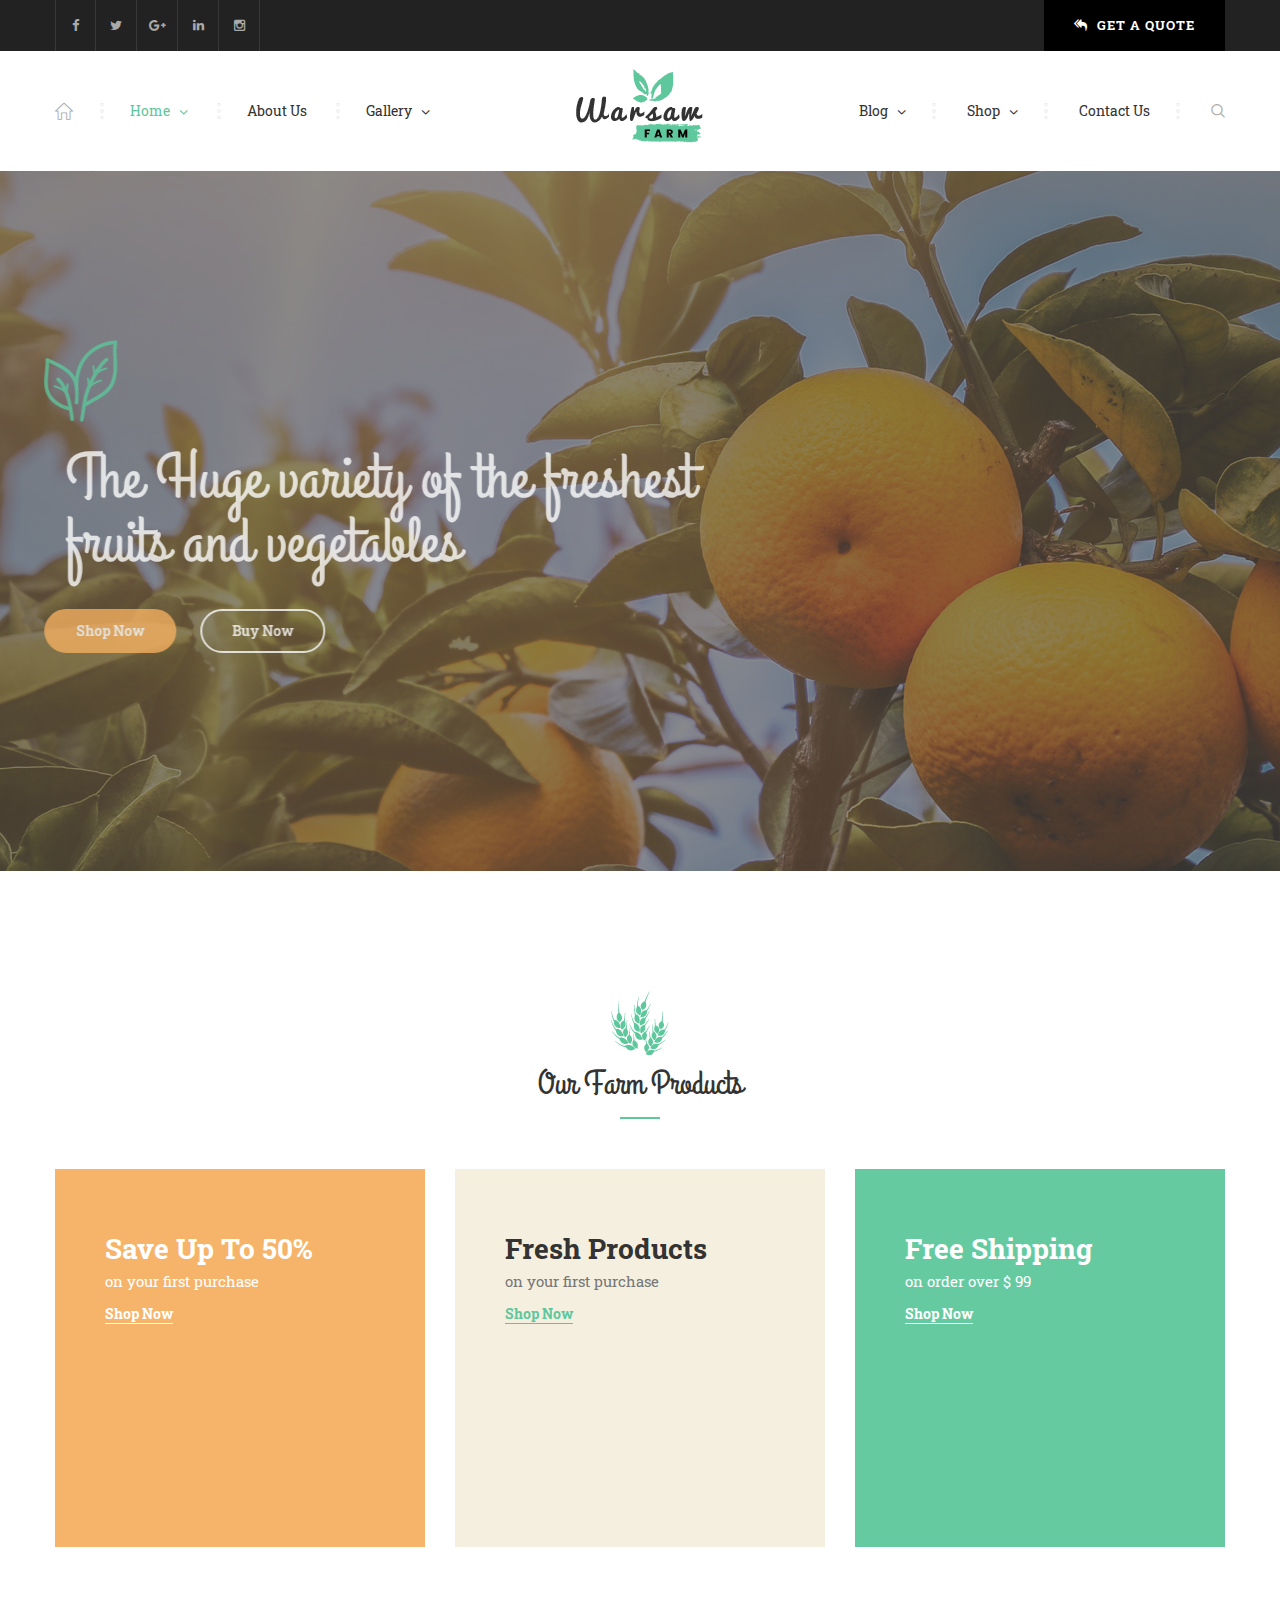
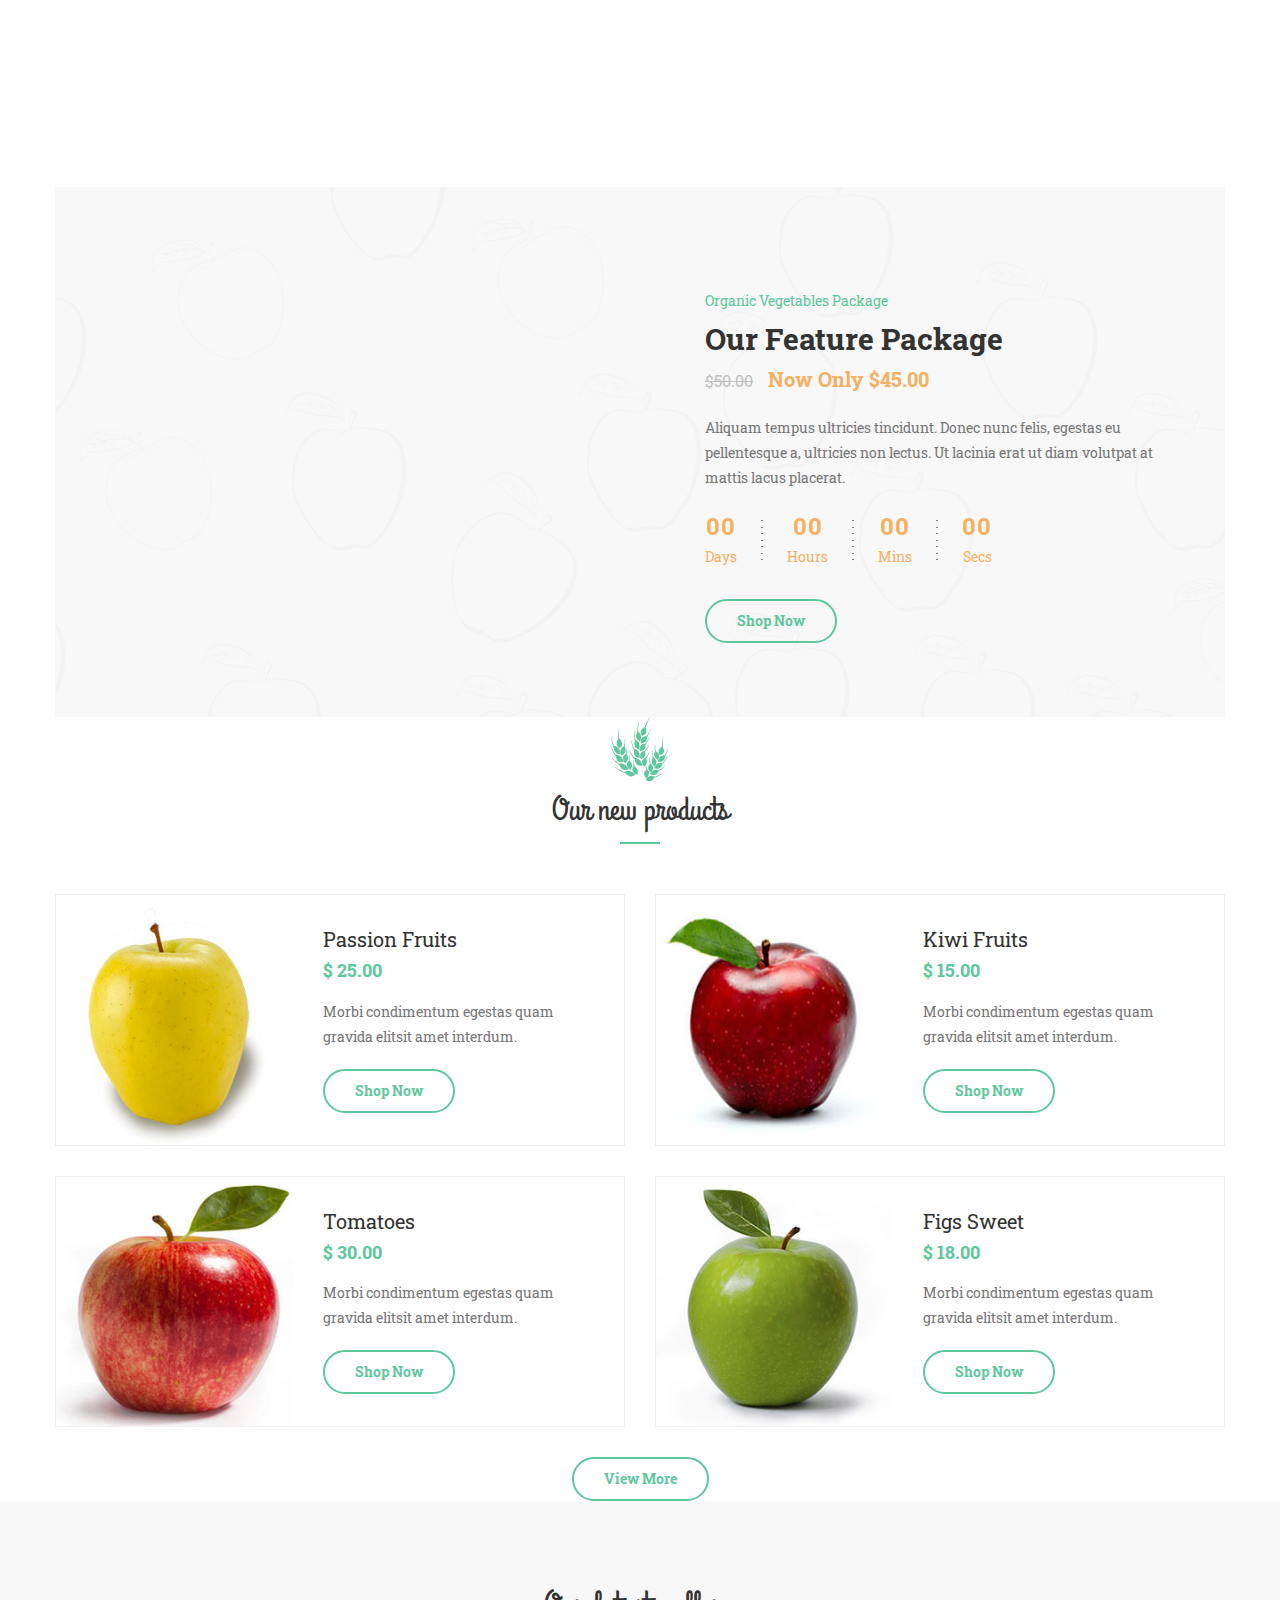
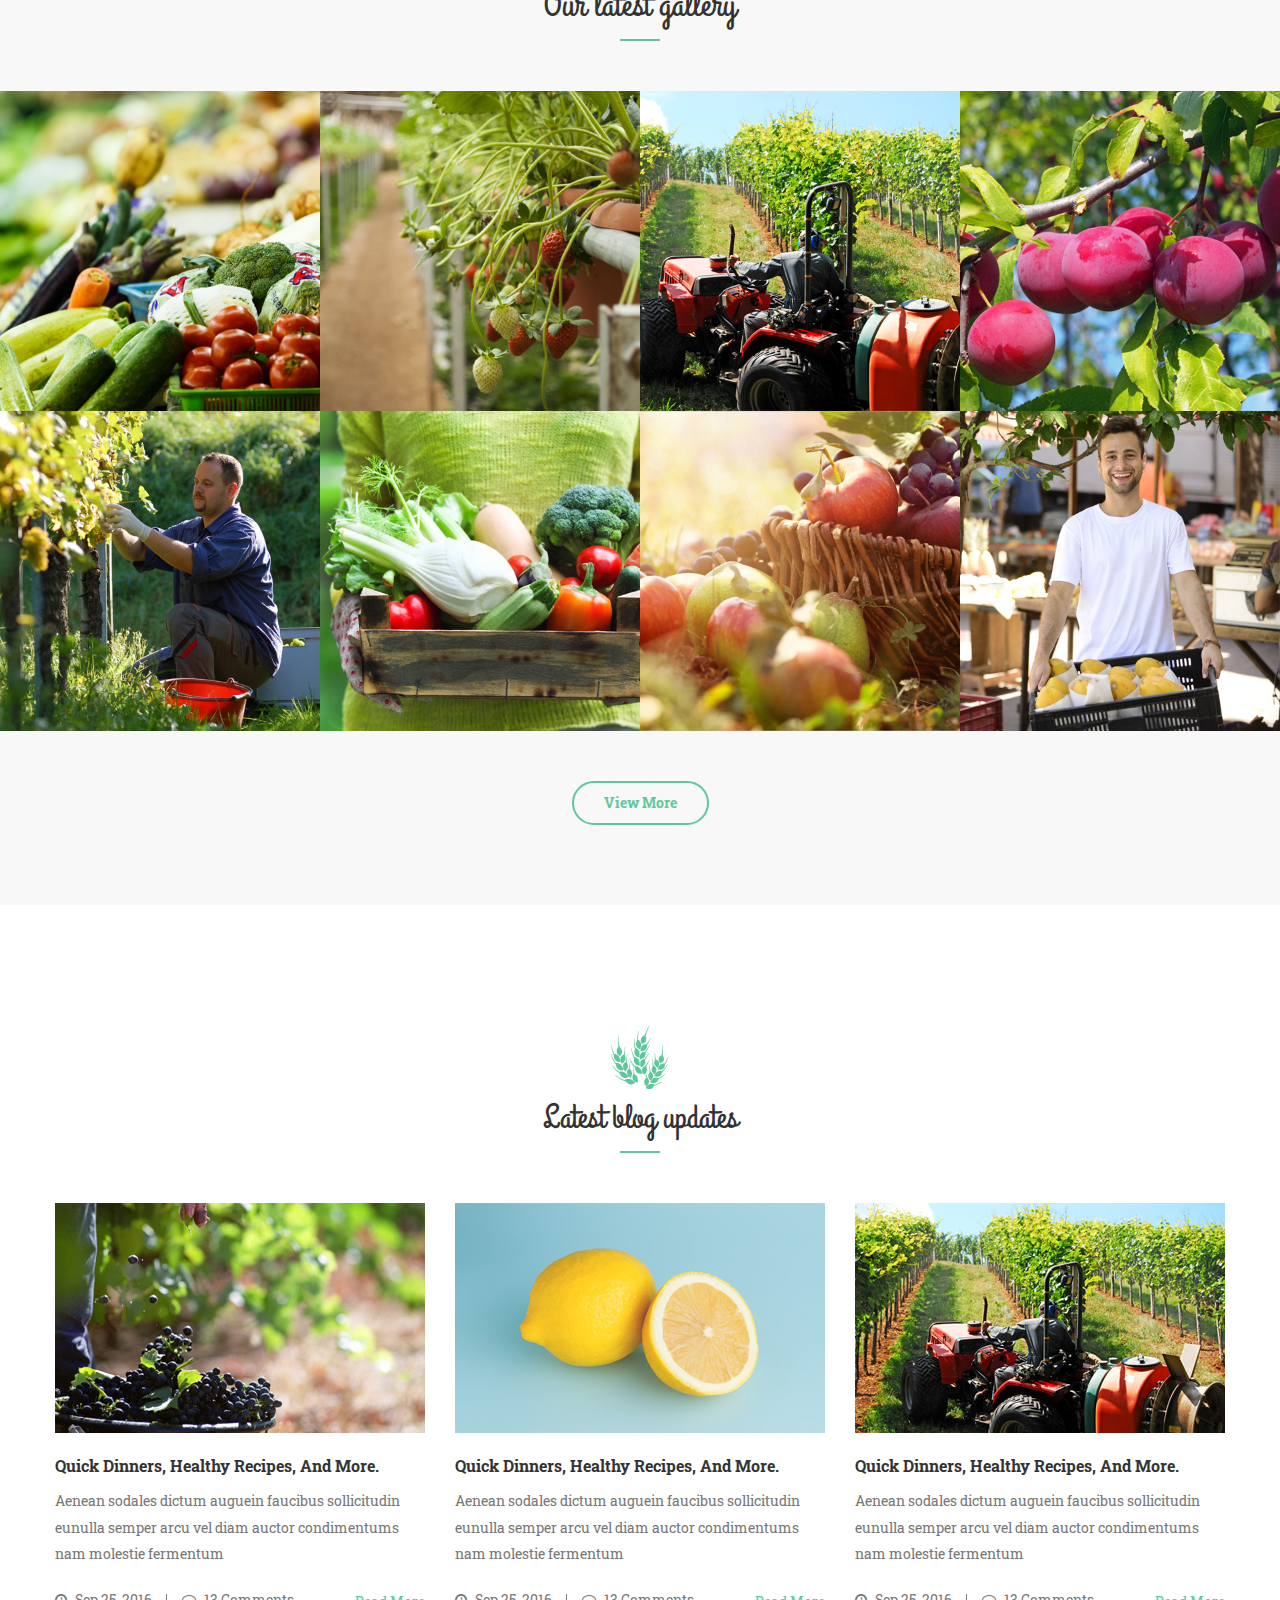
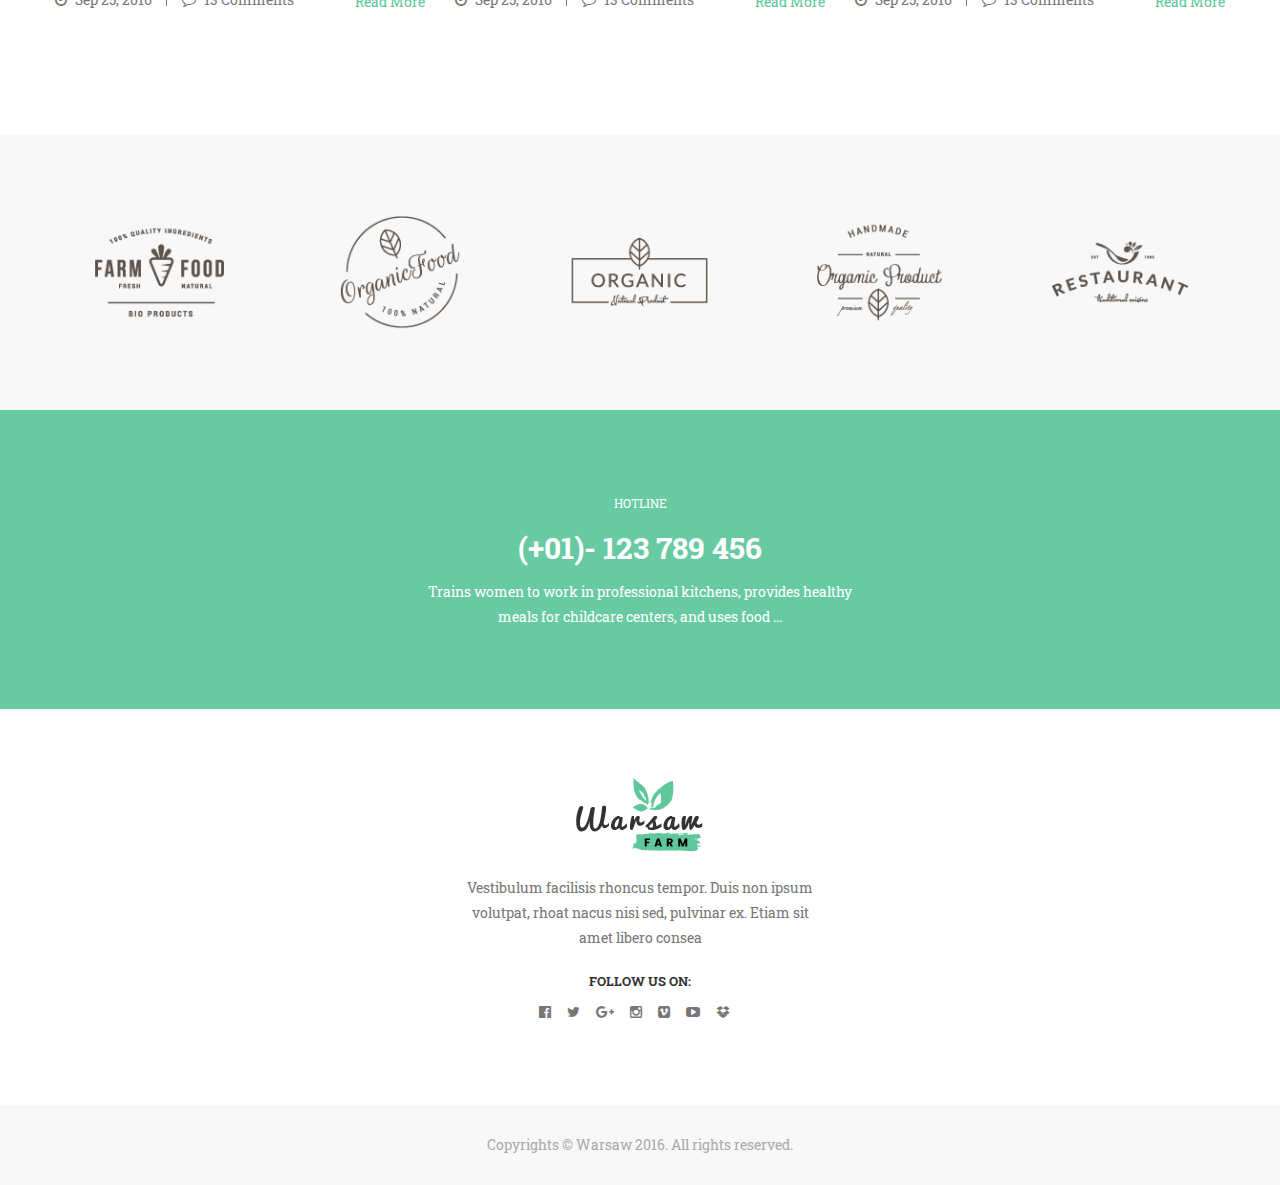
==== commit 7d528a8f: "products" ====
--- a/index-2.html
+++ b/index-2.html
@@ -22,17 +22,17 @@
 <body>
 
 <div class="page-wrapper">
- 	
+
     <!-- Preloader -->
     <div class="preloader"></div>
- 	
+
     <!-- Main Header / Header Style Two-->
     <header class="main-header header-style-two">
     	<!-- Header Top -->
     	<div class="header-top">
         	<div class="auto-container">
             	<div class="clearfix">
-                    
+
                     <!--Top Left-->
                     <div class="top-left">
                     	<!--social-icon-->
@@ -44,18 +44,18 @@
                             <a href="#"><span class="fa fa-instagram"></span></a>
                         </div>
                     </div>
-                    
+
                     <!--Top Right-->
                     <div class="top-right">
                     	<a href="contact.html" class="theme-btn get-quote-btn"><span class="fa fa-reply-all"></span> Get a Quote</a>
                     </div>
-                    
-                </div>
-                
+
+                </div>
+
             </div>
         </div><!-- Header Top End -->
-        
-        
+
+
         <!-- Main Box -->
     	<div class="main-box">
         	<div class="auto-container">
@@ -64,20 +64,20 @@
                     <div class="logo-box">
                         <div class="logo"><a href="index.html"><img src="images/logo-2.png" alt=""></a></div>
                     </div>
-                    
+
                     <!--Nav Outer-->
                     <div class="nav-outer clearfix">
                         <!-- Main Menu -->
                         <nav class="main-menu">
                             <div class="navbar-header">
-                                <!-- Toggle Button -->    	
+                                <!-- Toggle Button -->
                                 <button type="button" class="navbar-toggle" data-toggle="collapse" data-target=".navbar-collapse">
                                 <span class="icon-bar"></span>
                                 <span class="icon-bar"></span>
                                 <span class="icon-bar"></span>
                                 </button>
                             </div>
-                            
+
                             <div class="navbar-collapse collapse clearfix">
                                 <ul class="navigation clearfix">
                                     <li class="current dropdown"><a href="#">Home</a>
@@ -103,7 +103,7 @@
                                         </ul>
                                     </li>
                                  </ul>
-                                 
+
                                  <ul class="navigation clearfix">
                                     <li class="dropdown"><a href="#">Blog</a>
                                     	<ul>
@@ -123,42 +123,42 @@
                                  </ul>
                             </div>
                         </nav><!-- Main Menu End-->
-                        
+
                     </div><!--Nav Outer End-->
-                    
+
                     <!--Home Button-->
                     <div class="home-btn"><a href="index.html"><span class="flaticon-home"></span></a></div>
                     <!--Search Button-->
                     <div class="search-box-btn"><span class="flaticon-search"></span></div>
-                    
+
                     <!-- Hidden Nav Toggler -->
                     <div class="nav-toggler">
                     <button class="hidden-bar-opener"><span class="icon fa fa-bars"></span></button>
                     </div><!-- / Hidden Nav Toggler -->
-                    
-            	</div>    
-            </div>
-        </div>
-    
+
+            	</div>
+            </div>
+        </div>
+
     </header>
     <!--End Main Header -->
-    
-    
+
+
     <!-- Hidden Navigation Bar -->
     <section class="hidden-bar right-align">
-        
+
         <div class="hidden-bar-closer">
             <button class="btn"><i class="fa fa-close"></i></button>
         </div>
-        
+
         <!-- Hidden Bar Wrapper -->
         <div class="hidden-bar-wrapper">
-        
+
             <!-- .logo -->
             <div class="logo text-center">
-                <a href="index.html"><img src="images/logo-4.png" alt=""></a>			
+                <a href="index.html"><img src="images/logo-4.png" alt=""></a>
             </div><!-- /.logo -->
-            
+
             <!-- .Side-menu -->
             <div class="side-menu">
             <!-- .navigation -->
@@ -202,7 +202,7 @@
                     <li><a href="contact.html">Contact Us</a></li>
                 </ul>
             </div><!-- /.Side-menu -->
-        
+
             <div class="social-icons">
                 <ul>
                     <li><a href="#"><i class="fa fa-facebook"></i></a></li>
@@ -211,22 +211,22 @@
                     <li><a href="#"><i class="fa fa-linkedin"></i></a></li>
                 </ul>
             </div>
-        
+
         </div><!-- / Hidden Bar Wrapper -->
     </section>
     <!-- / Hidden Bar -->
-    
-    
+
+
     <!--Main Slider-->
     <section class="main-slider" id="scroll-section-one" data-start-height="700" data-slide-overlay="yes">
-    	
+
         <div class="tp-banner-container">
             <div class="tp-banner">
                 <ul>
-                	
+
                     <li data-transition="fade" data-slotamount="1" data-masterspeed="1000" data-thumb="images/main-slider/image-2.jpg"  data-saveperformance="off"  data-title="Awesome Title Here">
-                    <img src="images/main-slider/image-2.jpg"  alt=""  data-bgposition="center top" data-bgfit="cover" data-bgrepeat="no-repeat"> 
-                    
+                    <img src="images/main-slider/image-2.jpg"  alt=""  data-bgposition="center top" data-bgfit="cover" data-bgrepeat="no-repeat">
+
                     <div class="tp-caption sfl sfb tp-resizeme"
                     data-x="left" data-hoffset="15"
                     data-y="center" data-voffset="-140"
@@ -239,7 +239,7 @@
                     data-endelementdelay="0.3"
                     data-endspeed="1200"
                     data-endeasing="Power4.easeIn"><figure class="content-image"><img src="images/main-slider/leaf-icon.png" alt=""></figure></div>
-                    
+
                     <div class="tp-caption sfr sfb tp-resizeme"
                     data-x="left" data-hoffset="15"
                     data-y="center" data-voffset="-10"
@@ -252,7 +252,7 @@
                     data-endelementdelay="0.3"
                     data-endspeed="1200"
                     data-endeasing="Power4.easeIn"><h3>The Huge variety of the freshest <br>fruits and vegetables</h3></div>
-                    
+
                     <div class="tp-caption sfl sfb tp-resizeme"
                     data-x="left" data-hoffset="15"
                     data-y="center" data-voffset="110"
@@ -265,13 +265,13 @@
                     data-endelementdelay="0.3"
                     data-endspeed="1200"
                     data-endeasing="Power4.easeIn"><a href="shop.html" class="theme-btn btn-style-one">Shop Now</a> &ensp;&ensp; <a href="shop.html" class="theme-btn btn-style-three">Buy Now</a></div>
-                    
-                    
+
+
                     </li>
-                    
+
                     <li data-transition="fade" data-slotamount="1" data-masterspeed="1000" data-thumb="images/main-slider/image-1.jpg"  data-saveperformance="off"  data-title="Awesome Title Here">
-                    <img src="images/main-slider/image-1.jpg"  alt=""  data-bgposition="center top" data-bgfit="cover" data-bgrepeat="no-repeat"> 
-                    
+                    <img src="images/main-slider/image-1.jpg"  alt=""  data-bgposition="center top" data-bgfit="cover" data-bgrepeat="no-repeat">
+
                     <div class="tp-caption sft sfb tp-resizeme"
                     data-x="center" data-hoffset="0"
                     data-y="center" data-voffset="-140"
@@ -284,7 +284,7 @@
                     data-endelementdelay="0.3"
                     data-endspeed="1200"
                     data-endeasing="Power4.easeIn"><figure class="content-image"><img src="images/main-slider/leaf-icon.png" alt=""></figure></div>
-                    
+
                     <div class="tp-caption sft sfb tp-resizeme"
                     data-x="center" data-hoffset="0"
                     data-y="center" data-voffset="-10"
@@ -297,7 +297,7 @@
                     data-endelementdelay="0.3"
                     data-endspeed="1200"
                     data-endeasing="Power4.easeIn"><h3 class="text-center">The Huge variety of the freshest <br>fruits and vegetables</h3></div>
-                    
+
                     <div class="tp-caption sfb sfb tp-resizeme"
                     data-x="center" data-hoffset="0"
                     data-y="center" data-voffset="110"
@@ -310,13 +310,13 @@
                     data-endelementdelay="0.3"
                     data-endspeed="1200"
                     data-endeasing="Power4.easeIn"><a href="shop.html" class="theme-btn btn-style-one">Shop Now</a> &ensp;&ensp; <a href="shop.html" class="theme-btn btn-style-three">Buy Now</a></div>
-                    
-                    
+
+
                     </li>
-                    
+
                     <li data-transition="zoomout" data-slotamount="1" data-masterspeed="1000" data-thumb="images/main-slider/image-3.jpg"  data-saveperformance="off"  data-title="Awesome Title Here">
-                    <img src="images/main-slider/image-3.jpg"  alt=""  data-bgposition="center top" data-bgfit="cover" data-bgrepeat="no-repeat"> 
-                    
+                    <img src="images/main-slider/image-3.jpg"  alt=""  data-bgposition="center top" data-bgfit="cover" data-bgrepeat="no-repeat">
+
                     <div class="tp-caption sft sfb tp-resizeme"
                     data-x="center" data-hoffset="0"
                     data-y="center" data-voffset="-140"
@@ -329,7 +329,7 @@
                     data-endelementdelay="0.3"
                     data-endspeed="1200"
                     data-endeasing="Power4.easeIn"><figure class="content-image"><img src="images/main-slider/leaf-icon.png" alt=""></figure></div>
-                    
+
                     <div class="tp-caption sft sfb tp-resizeme"
                     data-x="center" data-hoffset="0"
                     data-y="center" data-voffset="-10"
@@ -342,7 +342,7 @@
                     data-endelementdelay="0.3"
                     data-endspeed="1200"
                     data-endeasing="Power4.easeIn"><h3 class="text-center">The Huge variety of the freshest <br>fruits and vegetables</h3></div>
-                    
+
                     <div class="tp-caption sfb sfb tp-resizeme"
                     data-x="center" data-hoffset="0"
                     data-y="center" data-voffset="110"
@@ -355,18 +355,18 @@
                     data-endelementdelay="0.3"
                     data-endspeed="1200"
                     data-endeasing="Power4.easeIn"><a href="shop.html" class="theme-btn btn-style-one">Shop Now</a> &ensp;&ensp; <a href="shop.html" class="theme-btn btn-style-three">Buy Now</a></div>
-                    
-                    
+
+
                     </li>
-                    
+
                 </ul>
-                
+
             	<div class="tp-bannertimer"></div>
             </div>
         </div>
     </section>
-    
-    
+
+
     <!--Products Section One-->
     <section class="products-section-one">
     	<div class="auto-container">
@@ -374,9 +374,9 @@
             <div class="sec-title-one">
                 <h2>Our Farm Products</h2>
             </div>
-            
+
             <div class="row clearfix">
-            	
+
                 <!--Product Style One-->
                 <div class="product-style-one orange-theme col-md-4 col-sm-6 col-xs-12">
                 	<div class="inner-box">
@@ -388,7 +388,7 @@
                         <figure class="food-image wow fadeInUp" data-wow-delay="0ms" data-wow-duration="1500ms"><img src="images/resource/food-image-5.png" alt=""></figure>
                     </div>
                 </div>
-                
+
                  <!--Product Style One-->
                 <div class="product-style-one light-theme col-md-4 col-sm-6 col-xs-12">
                 	<div class="inner-box">
@@ -400,7 +400,7 @@
                         <figure class="food-image wow fadeInUp" data-wow-delay="300ms" data-wow-duration="1500ms"><img src="images/resource/food-image-6.png" alt=""></figure>
                     </div>
                 </div>
-                
+
                  <!--Product Style One-->
                 <div class="product-style-one green-theme col-md-4 col-sm-6 col-xs-12">
                 	<div class="inner-box">
@@ -412,13 +412,13 @@
                         <figure class="food-image wow fadeInUp" data-wow-delay="600ms" data-wow-duration="1500ms"><img src="images/resource/food-image-7.png" alt=""></figure>
                     </div>
                 </div>
-                
-            </div>
-            
+
+            </div>
+
         </div>
     </section>
-    
-    
+
+
     <!--Featured Package Section-->
     <section class="featured-package-section">
     	<div class="auto-container">
@@ -438,12 +438,12 @@
                                     <div class="pricing"><span class="old-price">$50.00</span> Now Only $45.00</div>
                                 </div>
                                 <div class="text">Aliquam tempus ultricies tincidunt. Donec nunc felis, egestas eu pellentesque a, ultricies non lectus. Ut lacinia erat ut diam volutpat at mattis lacus placerat. </div>
-                                
+
                                 <!--Countdown Timer-->
                                 <div class="time-counter"><div class="time-countdown clearfix" data-countdown="2017/02/16"></div></div>
-                                
+
                                 <div class="link-box"><a href="shop.html" class="theme-btn btn-style-four">Shop Now</a></div>
-                                    
+
                             </div>
                         </div>
                     </div>
@@ -451,16 +451,15 @@
             </div>
         </div>
     </section>
-    
-    
+
+
     <!--Products Section Two-->
-    <section class="products-section-two">
     	<div class="auto-container">
         	<!--Section Title-->
             <div class="sec-title-one">
                 <h2>Our new products</h2>
             </div>
-            
+
         	<div class="row clearfix">
             	<!--Product Tyle TWo-->
             	<div class="product-style-two col-md-6 col-sm-6 col-xs-12">
@@ -480,7 +479,7 @@
                         </div>
                     </div>
                 </div>
-                
+
                 <!--Product Tyle TWo-->
             	<div class="product-style-two col-md-6 col-sm-6 col-xs-12">
                     <div class="inner-box">
@@ -499,7 +498,7 @@
                         </div>
                     </div>
                 </div>
-                
+
                 <!--Product Tyle TWo-->
             	<div class="product-style-two col-md-6 col-sm-6 col-xs-12">
                     <div class="inner-box">
@@ -518,7 +517,7 @@
                         </div>
                     </div>
                 </div>
-                
+
                 <!--Product Tyle TWo-->
             	<div class="product-style-two col-md-6 col-sm-6 col-xs-12">
                     <div class="inner-box">
@@ -537,16 +536,16 @@
                         </div>
                     </div>
                 </div>
-                
-            </div>
-            
+
+            </div>
+
             <!--Button Outer-->
 			<div class="more-btn-outer text-center"><a href="shop.html" class="theme-btn btn-style-four">View More</a></div>
-                
+
         </div>
     </section>
-    
-    
+
+
     <!--Gallery Section Two-->
     <section class="gallery-section-two fullwidth-gallery">
     	<div class="auto-container">
@@ -555,9 +554,9 @@
                 <h2>Our latest gallery</h2>
             </div>
         </div>
-            
+
         <div class="clearfix">
-        
+
             <!--Default Portfolio Item -->
             <div class="default-portfolio-item col-lg-3 col-md-4 col-sm-6 col-xs-12">
                 <div class="inner-box">
@@ -572,7 +571,7 @@
                     </div>
                 </div>
             </div>
-            
+
             <!--Default Portfolio Item -->
             <div class="default-portfolio-item col-lg-3 col-md-4 col-sm-6 col-xs-12">
                 <div class="inner-box">
@@ -587,7 +586,7 @@
                     </div>
                 </div>
             </div>
-            
+
             <!--Default Portfolio Item -->
             <div class="default-portfolio-item col-lg-3 col-md-4 col-sm-6 col-xs-12">
                 <div class="inner-box">
@@ -602,7 +601,7 @@
                     </div>
                 </div>
             </div>
-            
+
             <!--Default Portfolio Item -->
             <div class="default-portfolio-item col-lg-3 col-md-4 col-sm-6 col-xs-12">
                 <div class="inner-box">
@@ -617,7 +616,7 @@
                     </div>
                 </div>
             </div>
-            
+
             <!--Default Portfolio Item -->
             <div class="default-portfolio-item col-lg-3 col-md-4 col-sm-6 col-xs-12">
                 <div class="inner-box">
@@ -632,7 +631,7 @@
                     </div>
                 </div>
             </div>
-            
+
             <!--Default Portfolio Item -->
             <div class="default-portfolio-item col-lg-3 col-md-4 col-sm-6 col-xs-12">
                 <div class="inner-box">
@@ -647,7 +646,7 @@
                     </div>
                 </div>
             </div>
-            
+
             <!--Default Portfolio Item -->
             <div class="default-portfolio-item col-lg-3 col-md-4 col-sm-6 col-xs-12">
                 <div class="inner-box">
@@ -662,7 +661,7 @@
                     </div>
                 </div>
             </div>
-            
+
             <!--Default Portfolio Item -->
             <div class="default-portfolio-item col-lg-3 col-md-4 col-sm-6 col-xs-12">
                 <div class="inner-box">
@@ -677,16 +676,16 @@
                     </div>
                 </div>
             </div>
-            
-        </div>
-            
+
+        </div>
+
         <!--Button Outer-->
         <div class="more-btn-outer text-center"><a href="gallery-three-column.html" class="theme-btn btn-style-four">View More</a></div>
-            
-            
+
+
     </section>
-    
-    
+
+
     <!--News Section-->
     <section class="news-section">
         <div class="auto-container">
@@ -694,9 +693,9 @@
             <div class="sec-title-one">
                 <h2>Latest blog updates</h2>
             </div>
-            
+
         	<div class="row clearfix">
-            	
+
                 <!--News Style One-->
                 <div class="news-style-one col-md-4 col-sm-6 col-xs-12">
                 	<div class="inner-box">
@@ -714,7 +713,7 @@
                         </div>
                     </div>
                 </div>
-                
+
                 <!--News Style One-->
                 <div class="news-style-one col-md-4 col-sm-6 col-xs-12">
                 	<div class="inner-box">
@@ -732,7 +731,7 @@
                         </div>
                     </div>
                 </div>
-                
+
                 <!--News Style One-->
                 <div class="news-style-one col-md-4 col-sm-6 col-xs-12">
                 	<div class="inner-box">
@@ -750,16 +749,16 @@
                         </div>
                     </div>
                 </div>
-                
+
             </div>
         </div>
     </section>
-    
-    
+
+
     <!--sponsors style one / Alternate-->
     <section class="sponsors-style-one alternate">
     	<div class="auto-container">
-            
+
     		<div class="sponsors-outer">
                 <!--Sponsors Carousel-->
                 <ul class="sponsors-carousel">
@@ -777,17 +776,17 @@
             </div>
         </div>
     </section>
-    
-    
+
+
     <!--Call TO Action One-->
     <section class="call-to-action-one">
-    	
+
         <!--Floted Image Left-->
         <figure class="floated-image-left wow fadeInLeft" data-wow-delay="0ms" data-wow-duration="1500ms"><img src="images/resource/man-with-food-2.png" alt=""></figure>
-        
+
         <!--Floted Image Right-->
         <figure class="floated-image-right wow fadeInRight" data-wow-delay="0ms" data-wow-duration="1500ms"><img src="images/resource/food-image-12.png" alt=""></figure>
-        
+
     	<div class="auto-container">
         	<div class="content-box">
             	<div class="sub-title">HOTLINE</div>
@@ -796,23 +795,23 @@
             </div>
         </div>
     </section>
-    
-    
+
+
     <!--Main Footer / Footer Style One-->
     <footer class="main-footer footer-style-one">
-    	
-        <!--Footer Upper-->        
+
+        <!--Footer Upper-->
         <div class="footer-upper">
             <div class="auto-container">
-                
+
                 <div class="column centered-column">
                     <div class="footer-widget about-widget">
                         <figure class="footer-logo"><a href="index.html"><img src="images/logo-2.png" alt=""></a></figure>
-                        
+
                         <div class="text">
                             <p>Vestibulum facilisis rhoncus tempor. Duis non ipsum volutpat, rhoat nacus nisi sed, pulvinar ex. Etiam sit amet libero consea</p>
                         </div>
-                        
+
                         <div class="social-links">
                             <h3>Follow Us On:</h3>
                             <div class="links">
@@ -825,25 +824,25 @@
                                 <a href="#"><span class="fa fa-dropbox"></span></a>
                             </div>
                         </div>
-                        
-                    </div>
-                </div>
-                
-            </div>
-        </div>
-        
+
+                    </div>
+                </div>
+
+            </div>
+        </div>
+
         <!--Footer Bottom-->
     	<div class="footer-bottom">
             <div class="auto-container">
-                    
+
                 <!--Copyright-->
                 <div class="copyright">Copyrights &copy; Warsaw 2016. All rights reserved.</div>
-                
-            </div>
-        </div>
-        
+
+            </div>
+        </div>
+
     </footer>
-    
+
 </div>
 <!--End pagewrapper-->
 
@@ -851,7 +850,7 @@
 <div id="search-popup" class="search-popup">
 	<div class="close-search theme-btn"><span class="flaticon-close"></span></div>
 	<div class="popup-inner">
-    
+
     	<div class="search-form">
         	<form method="post" action="http://wp1.themexlab.com/2017/warsaw/index.html">
             	<div class="form-group">
@@ -861,7 +860,7 @@
                     </fieldset>
                 </div>
             </form>
-            
+
             <br>
             <h3>Recent Search Keywords</h3>
             <ul class="recent-searches">
@@ -871,9 +870,9 @@
                 <li><a href="#">Logistics</a></li>
                 <li><a href="#">Freedom</a></li>
             </ul>
-        
-        </div>
-        
+
+        </div>
+
     </div>
 </div>
 
@@ -882,7 +881,7 @@
 <div class="scroll-to-top scroll-to-target" data-target="html"><span class="fa fa-long-arrow-up"></span></div>
 
 
-<script src="js/jquery.js"></script> 
+<script src="js/jquery.js"></script>
 <script src="js/bootstrap.min.js"></script>
 <script src="js/jquery.mCustomScrollbar.concat.min.js"></script>
 <script src="js/revolution.min.js"></script>
@@ -896,4 +895,4 @@
 </body>
 
 <!-- Mirrored from wp1.themexlab.com/2017/warsaw/index-2.html by HTTrack Website Copier/3.x [XR&CO'2014], Wed, 22 Mar 2017 00:01:49 GMT -->
-</html>+</html>
